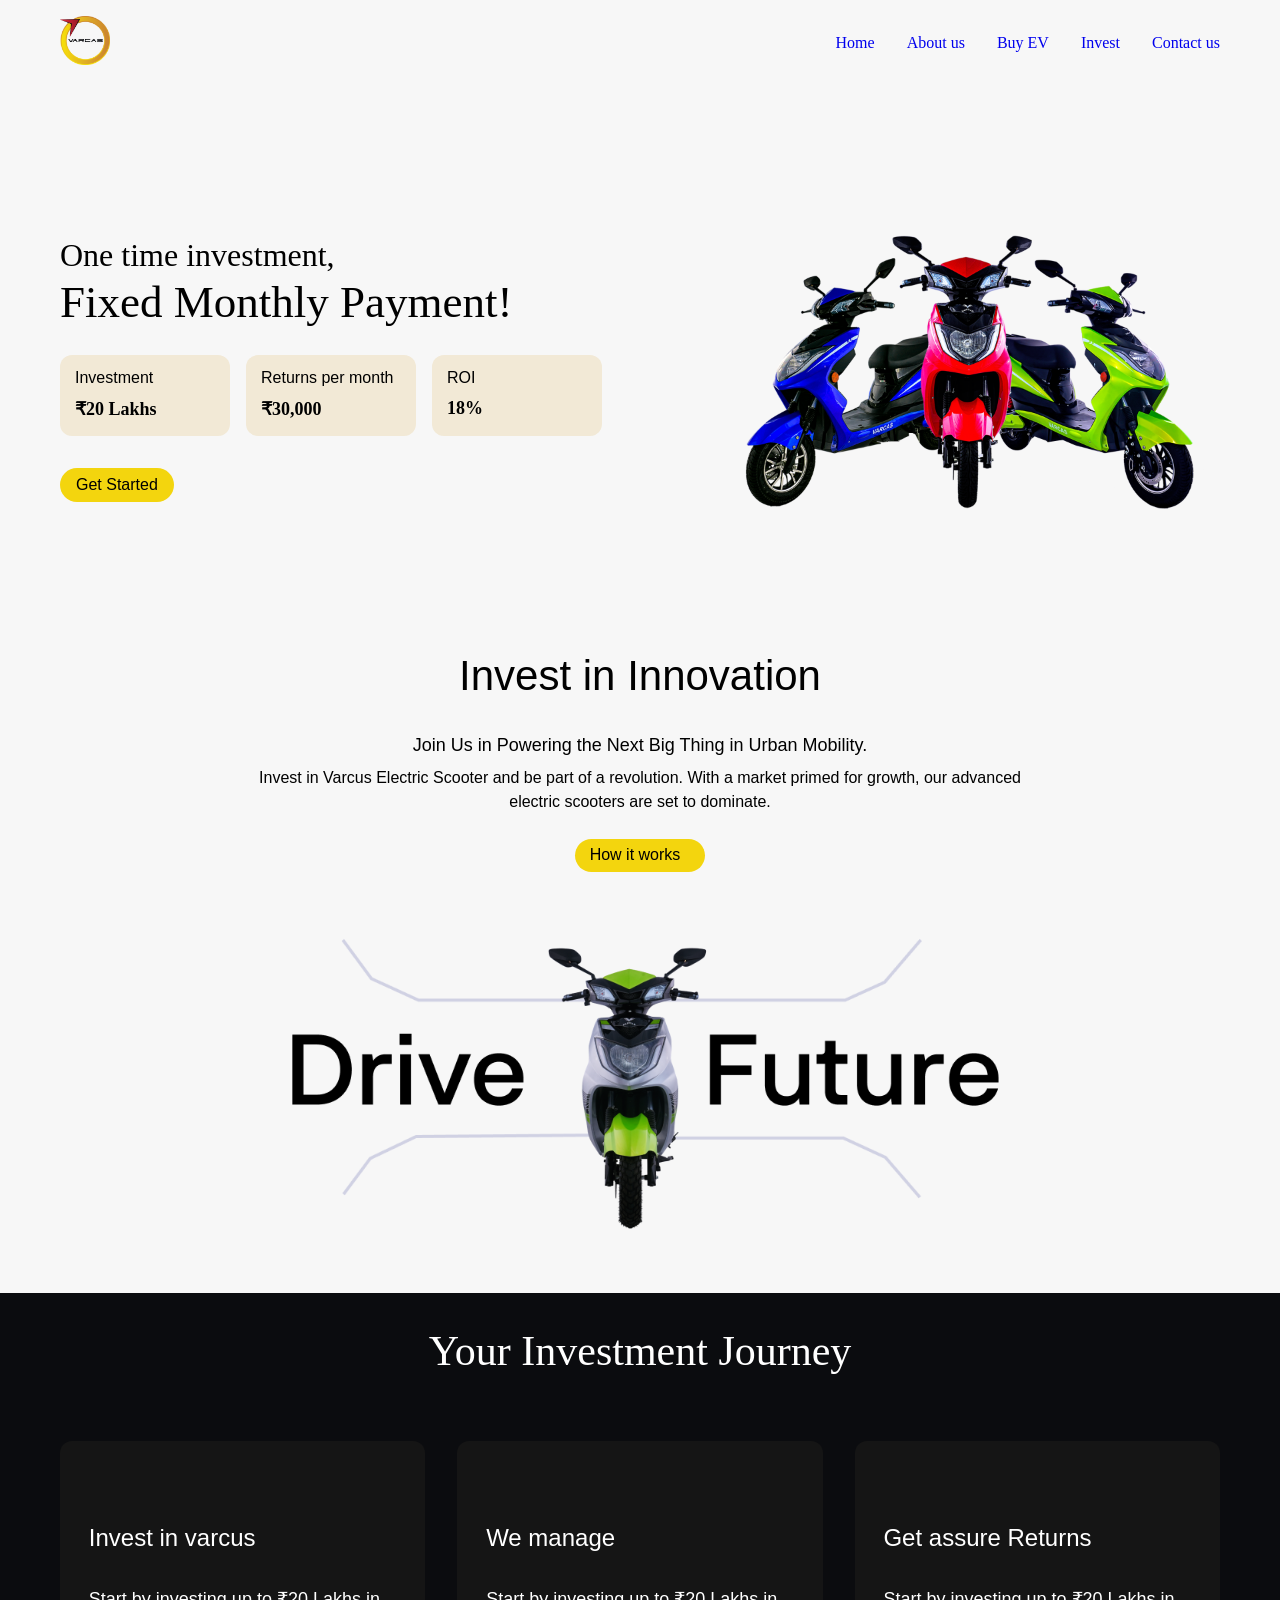
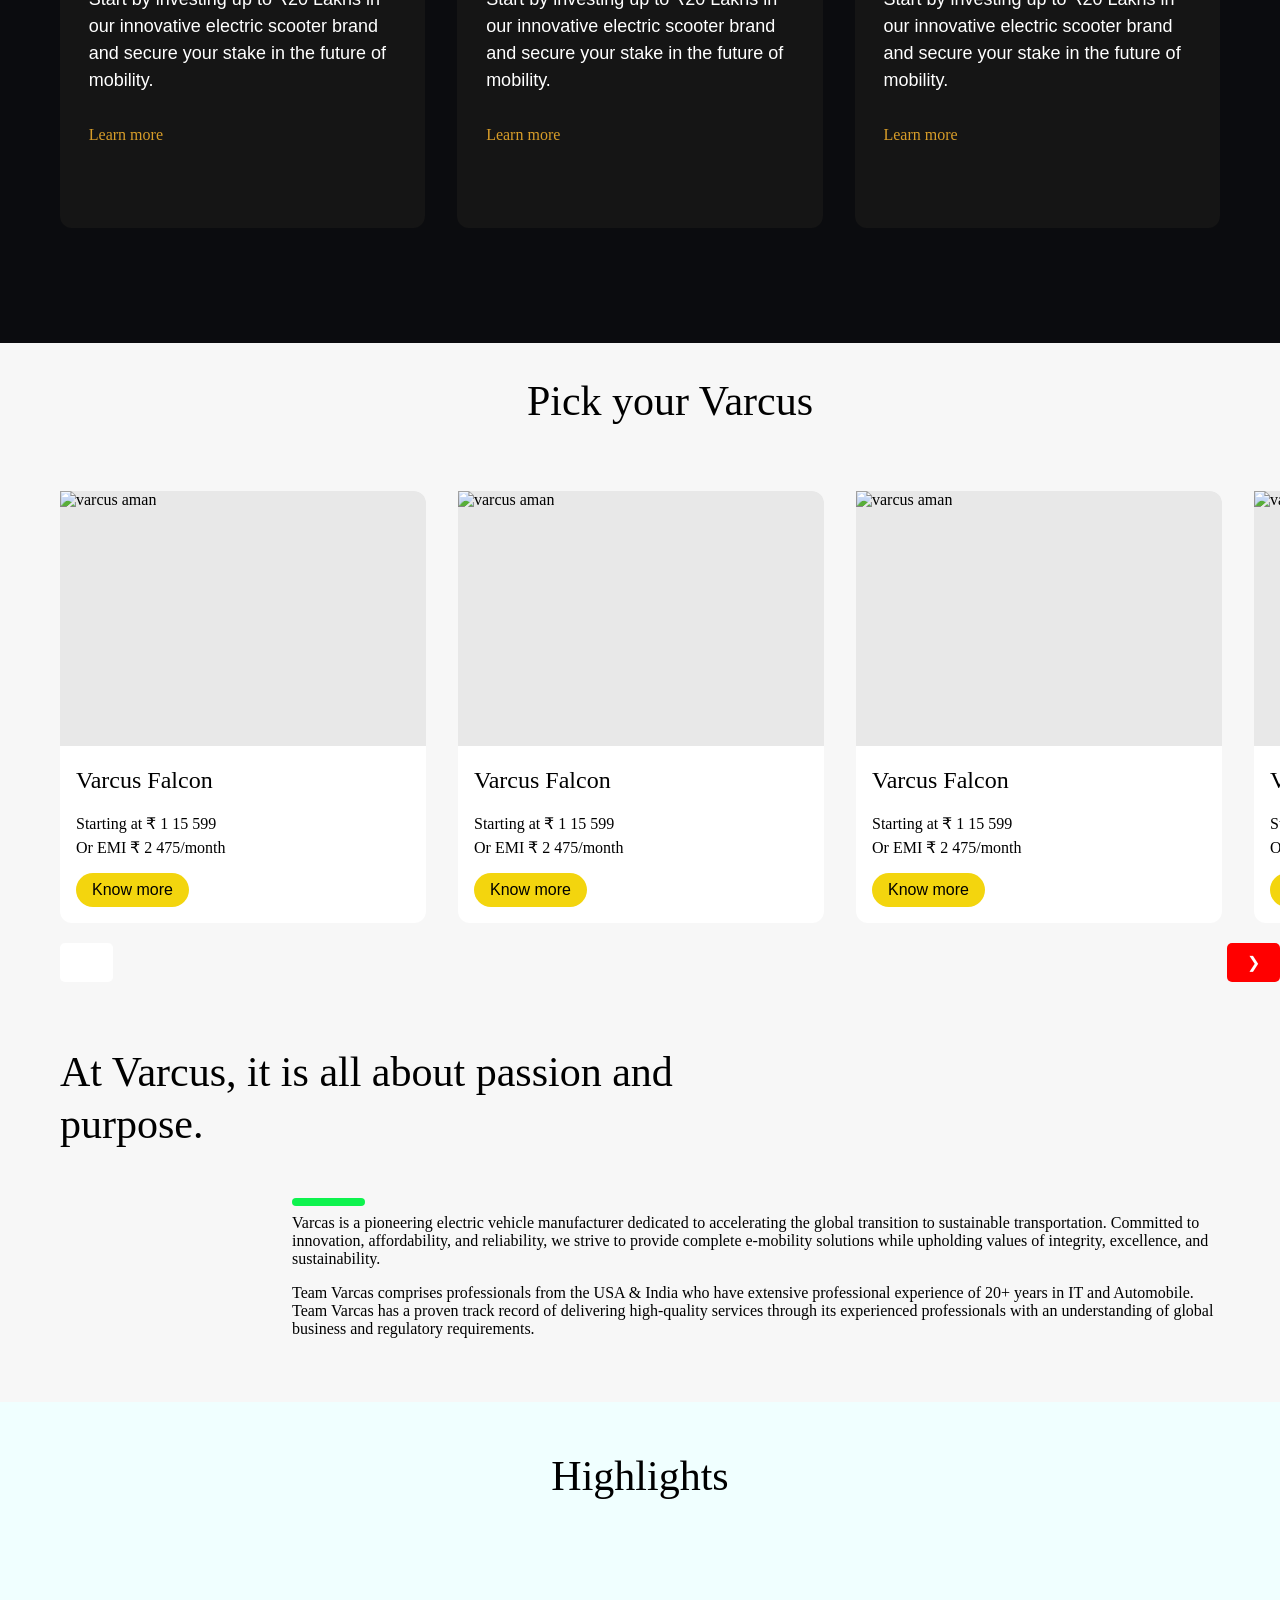
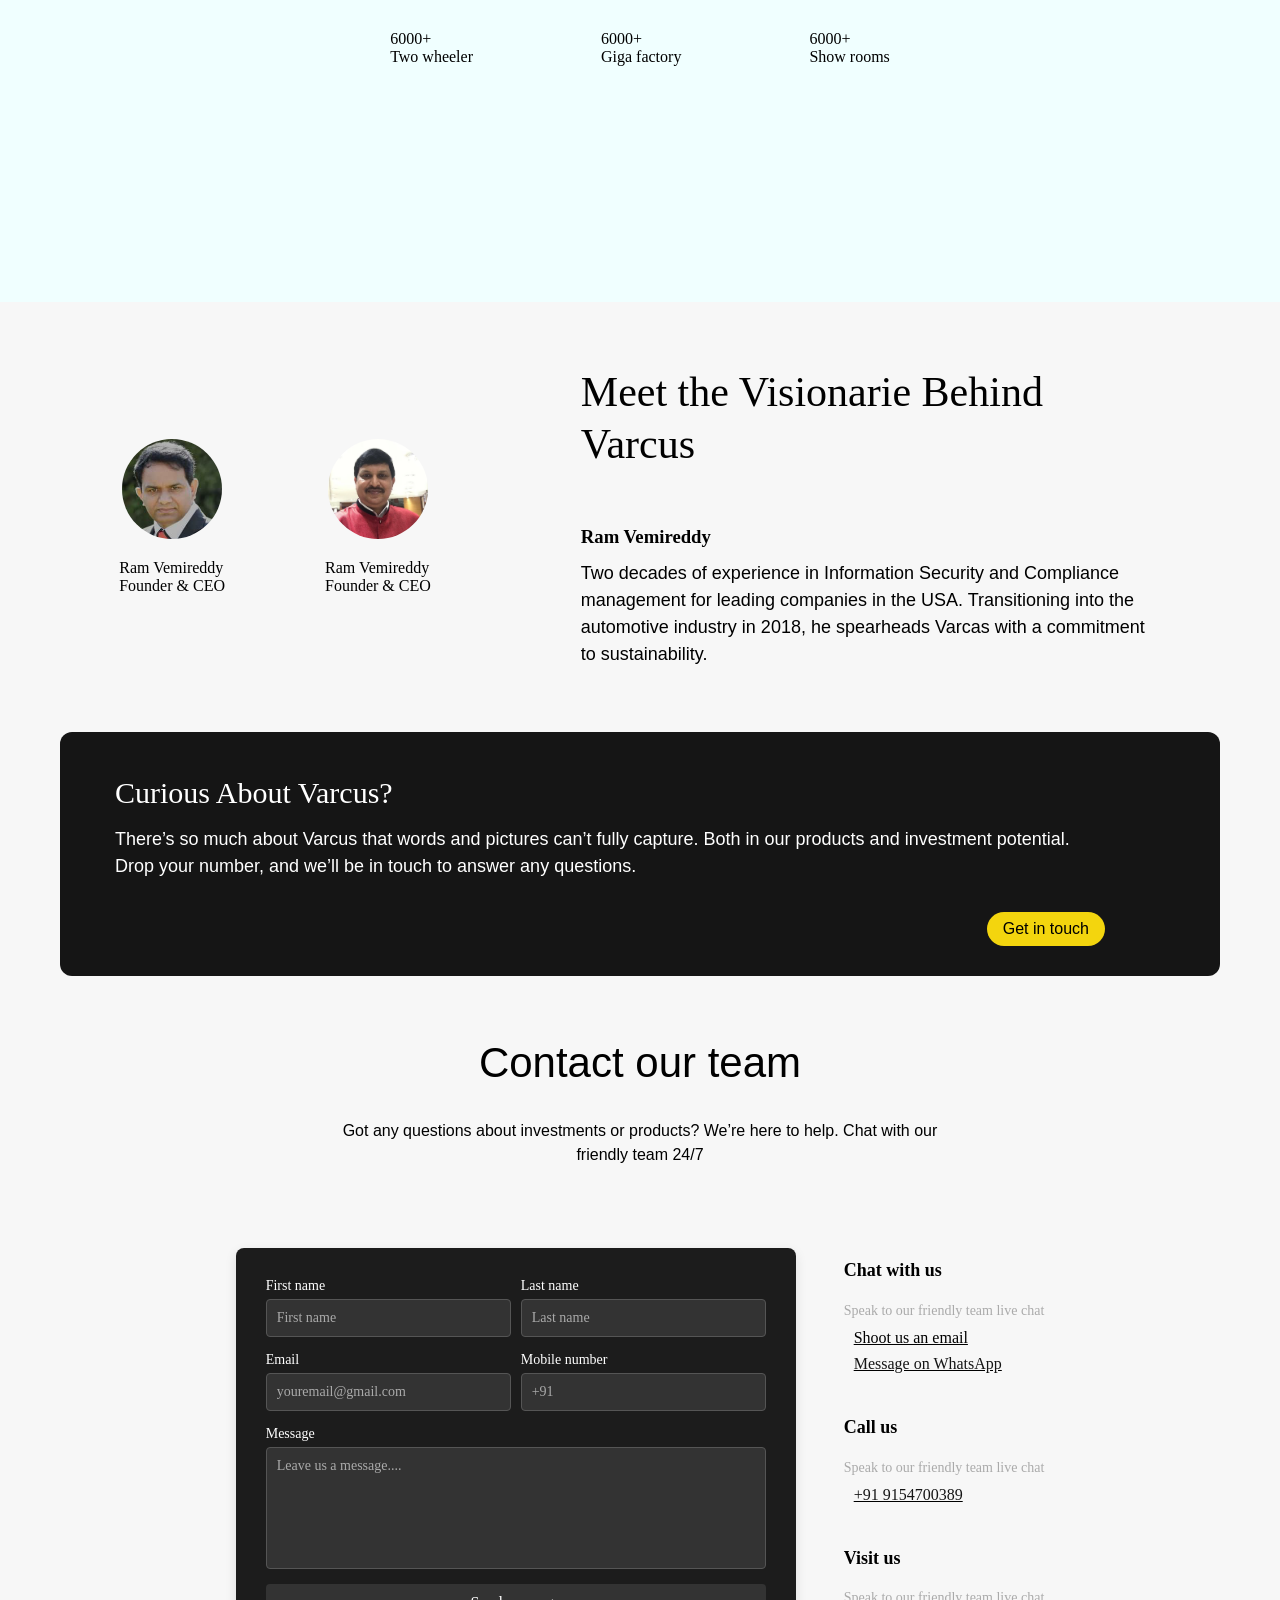
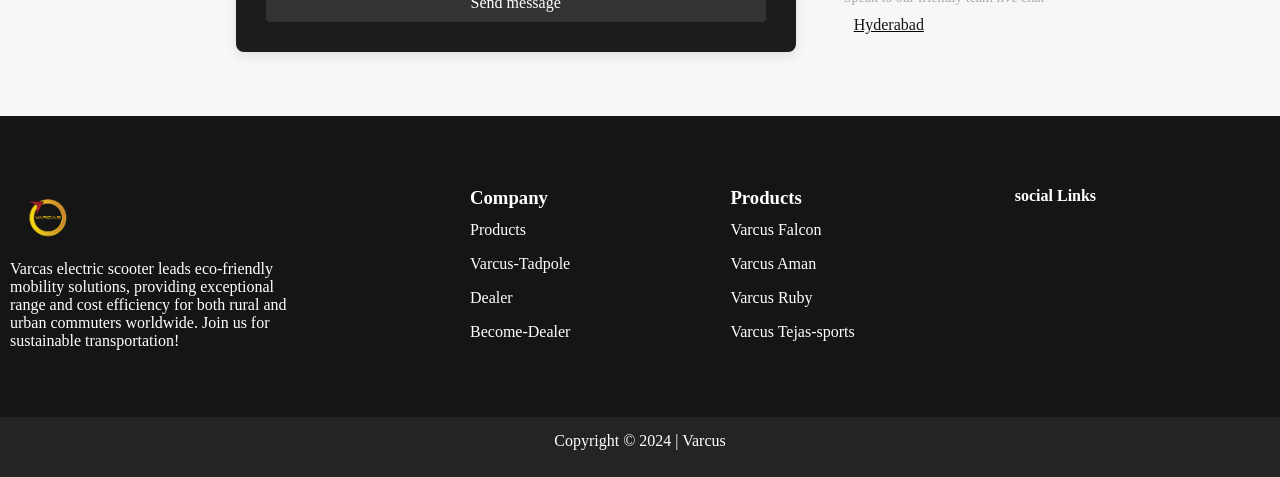
==== index.html @ 9514e93c "js changes" ====
<!DOCTYPE html>
<html lang="en">
<head>
    <meta charset="UTF-8">
    <meta name="viewport" content="width=device-width, initial-scale=1.0">
    <title>Varcus investment</title>
    <link rel="stylesheet" href="styles.css">
    <link rel="stylesheet" href="https://site-assets.fontawesome.com/releases/v6.6.0/css/all.css">
    <link rel="stylesheet" href="https://site-assets.fontawesome.com/releases/v6.6.0/css/sharp-regular.css">
</head>
<body>
    <header>
        <nav>
            <div class="hero">
                <img src="images/VARCAS.png"  width="50px" alt="varcus">
            </div>
            <div class="menu-items">
                <ul class="menu-list">
                    <li><a href="#">Home</a></li>
                    <li><a id="about-link" href="#">About us</a></li>
                    <li><a id="buy-ev-link" href="#">Buy EV</a></li>
                    <li><a id="invest-link" href="#">Invest</a></li>
                    <li><a id="contact-link" href="#">Contact us</a></li>
                </ul>
            </div>
        </nav>
    </header>    
    <div id="investing" class="section-1">
        <div class="main-container">
                <div class="p-1">One time investment,</div>
                <div><h1 class="header">Fixed Monthly Payment!</h1></div>
            <div class="invest-plans">
                <div class="cards">
                    <div class="content">
                        <div class="main-content">Investment
                        </div>
                        <div class="caption-content"><span class="p-2">₹20 Lakhs</span></div>
                    </div>
                    
                </div>
                <div class="cards">
                    <div class="content">
                        <div class="main-content">Returns per month</div>
                        <div class="caption-content"><span class="p-2">₹30,000</span></div>
                    </div>
                </div>
                <div class="cards">
                    <div class="content">
                        <div class="main-content">ROI</div>
                        <div class="caption-content"><span class="p-2">18%</span></div>
                    </div>
                </div>                
            </div>
            <button class="main-btns" type="btn">Get Started</button>
        </div>
        <div class="hero-banner">
            <img src="images/hero-banner.png" width="500px"  alt="varcus investment">
        </div>
    </div>
    <div class="section-2">
        <div class="text-wrapper">Invest in Innovation</div>
        <div class="div">
            <p class="p">Join Us in Powering the Next Big Thing in Urban Mobility.</p>
            <div class="div-2">
                <p class="text-wrapper-2">
                    Invest in Varcus Electric Scooter and be part of a revolution. With a market primed for growth, our advanced
                    electric scooters are set to dominate.
                </p>
                <div class="get-started-button">
                    <div class="get-started">How it works</div>
                    <i class="fa-regular fa-arrow-right"></i>
                </div>
            </div>
        </div>
       
    </div>
    <div class="varcus-brand">
        <img src="images/varcus-brand.png" width="800px" alt="s">
    </div>
    <div class="section-3">
        <div class="section-heading">
            <h2>Your Investment Journey</h2>
        </div>
        <div class="investment-steps">
            <div class="plans-cards">
                <div class="cards-content">
                    <div class="icon">
                        <i class="fa-light fa-moped"></i>
                    </div>
                    <div class="caption">
                        <span class="captions">Invest in varcus</span>
                    </div>
                    <div class="content">
                        <span class="contents">Start by investing up to ₹20 Lakhs in our innovative electric scooter brand and secure your stake in the future of mobility.</span>
                    </div>
                    <div class="learn-more">
                        <span class="Learn">Learn more</span> <i class="fa-light fa-chevron-right"></i>
                    </div>
                </div>
            </div>
            <div class="plans-cards">
                <div class="cards-content">
                    <div class="icon">
                        <i class="fa-light fa-hands-helping"></i>
                    </div>
                    <div class="caption">
                        <span class="captions">We manage</span>
                    </div>
                    <div class="content">
                        <span class="contents">Start by investing up to ₹20 Lakhs in our innovative electric scooter brand and secure your stake in the future of mobility.</span>
                    </div>
                    <div class="learn-more">
                        <span class="Learn">Learn more</span> <i class="fa-light fa-chevron-right"></i>
                    </div>
                </div>
            </div>
            <div class="plans-cards">
                <div class="cards-content">
                    <div class="icon">
                        <i class="fa-light fa-wallet"></i>
                    </div>
                    <div class="caption">
                        <span class="captions">Get assure Returns</span>
                    </div>
                    <div class="content">
                        <span class="contents">Start by investing up to ₹20 Lakhs in our innovative electric scooter brand and secure your stake in the future of mobility.</span>
                    </div>
                    <div class="learn-more">
                        <span class="Learn">Learn more</span> <i class="fa-light fa-chevron-right"></i>
                    </div>
                </div>
            </div>
        </div>
    </div>
    <div id="buy-ev" class="section-4">
        <div class="section-heading">
            <h2 style="color: #000000;">Pick your Varcus</h2>
        </div>
        <div class="carousel-container">
            <div class="varcus-products">
                <div class="product">
                    <div class="product-img">
                    <img src="images/aman-1.png" width="300px" alt="varcus aman">
                    </div>
                    <div style="display: grid;" class="product-info">
                        <span class="product-heading">Varcus Falcon
                        </span>
                        <span class="product-price">Starting at ₹ 1 15 599
                        </span>
                        <span class="product-emi">Or EMI ₹ 2 475/month</span>
                        <button class="main-btns" type="btn">Know more</button>
                    </div>
                </div>
                <div class="product">
                    <div class="product-img">
                        <img src="images/aman-1.png" width="400px" alt="varcus aman">
                    </div>
                    <div style="display: grid;" class="product-info">
                    <span class="product-heading">Varcus Falcon
                    </span>
                    <span class="product-price">Starting at ₹ 1 15 599
                    </span>
                    <span class="product-emi">Or EMI ₹ 2 475/month</span>
                    <button class="main-btns" type="btn">Know more</button>
                    </div>
                </div>
                <div class="product">
                    <div class="product-img">
                        <img src="images/aman-1.png" width="400px" alt="varcus aman">
                    </div>
                    <div style="display: grid;" class="product-info">
                    <span class="product-heading">Varcus Falcon
                    </span>
                    <span class="product-price">Starting at ₹ 1 15 599
                    </span>
                    <span class="product-emi">Or EMI ₹ 2 475/month</span>
                    <button class="main-btns" type="btn">Know more</button>
                    </div>
                </div>
                <div class="product">
                    <div class="product-img">
                        <img src="images/aman-1.png" width="400px" alt="varcus aman">
                    </div>
                    <div style="display: grid;" class="product-info">
                    <span class="product-heading">Varcus Falcon
                    </span>
                    <span class="product-price">Starting at ₹ 1 15 599
                    </span>
                    <span class="product-emi">Or EMI ₹ 2 475/month</span>
                    <button class="main-btns" type="btn">Know more</button>
                    </div>
                </div>
                <div class="product">
                    <div class="product-img">
                        <img src="images/aman-1.png" width="400px" alt="varcus aman">
                    </div>
                    <div style="display: grid;" class="product-info">
                    <span class="product-heading">Varcus Falcon
                    </span>
                    <span class="product-price">Starting at ₹ 1 15 599
                    </span>
                    <span class="product-emi">Or EMI ₹ 2 475/month</span>
                    <button class="main-btns" type="btn">Know more</button>
                    </div>
                </div>
                <div class="product">
                    <div class="product-img">
                        <img src="images/aman-1.png" width="400px" alt="varcus aman">
                    </div>
                    <div style="display: grid;" class="product-info">
                    <span class="product-heading">Varcus Falcon
                    </span>
                    <span class="product-price">Starting at ₹ 1 15 599
                    </span>
                    <span class="product-emi">Or EMI ₹ 2 475/month</span>
                    <button class="main-btns" type="btn">Know more</button>
                    </div>
                </div>
                <div class="product">
                    <div class="product-img">
                        <img src="images/aman-1.png" width="400px" alt="varcus aman">
                    </div>
                    <div style="display: grid;" class="product-info">
                    <span class="product-heading">Varcus Falcon
                    </span>
                    <span class="product-price">Starting at ₹ 1 15 599
                    </span>
                    <span class="product-emi">Or EMI ₹ 2 475/month</span>
                    <button class="main-btns" type="btn">Know more</button>
                    </div>
                </div>
                <div class="product">
                    <div class="product-img">
                        <img src="images/aman-1.png" width="400px" alt="varcus aman">
                    </div>
                    <div style="display: grid;" class="product-info">
                    <span class="product-heading">Varcus Falcon
                    </span>
                    <span class="product-price">Starting at ₹ 1 15 599
                    </span>
                    <span class="product-emi">Or EMI ₹ 2 475/month</span>
                    <button class="main-btns" type="btn">Know more</button>
                    </div>
                </div>
                <div class="product">
                    <div class="product-img">
                        <img src="images/aman-1.png" width="400px" alt="varcus aman">
                    </div>
                    <div style="display: grid;" class="product-info">
                    <span class="product-heading">Varcus Falcon
                    </span>
                    <span class="product-price">Starting at ₹ 1 15 599
                    </span>
                    <span class="product-emi">Or EMI ₹ 2 475/month</span>
                    <button class="main-btns" type="btn">Know more</button>
                    </div>
                </div>

            </div>
        </div>    
        <div class="carousel-navigation">
            <button id="prevBtn" onclick="prevSlide()">&#10094;</button>
            <button style="background-color: red;" id="nextBtn" onclick="nextSlide()">&#10095;</button>
        </div>
    </div>
    <div id="about" class="section-5">
        <div class="about-us">
            <h2>At Varcus, it is all about passion and purpose.</h2>
            <div class="brand-intro">
                <div class="Rectangle12" style="width: 73.19px; height: 8px; background: #0EF34E; border-radius: 20px"></div>
                <div class="main-para .contents">Varcas is a pioneering electric vehicle manufacturer dedicated to accelerating the global transition to sustainable transportation. Committed to innovation, affordability, and reliability, we strive to provide complete e-mobility solutions while upholding values of integrity, excellence, and sustainability.
                </div>
                <div class="second-para .contents">Team Varcas comprises professionals from the USA & India who have extensive professional experience of 20+ years in IT and Automobile. Team Varcas has a proven track record of delivering high-quality services through its experienced professionals with an understanding of global business and regulatory requirements.
                </div>
            </div>
        </div>
        
    </div>
    <div class="highlights-container">
        <div class="section-6">
            <h2>Highlights</h2>
        </div>
        <div class="container-highlights">
            <div class="no-vehicles">
                <div>6000+</div>
                <div><span>Two wheeler</span></div>
            </div>
            <div class="no-vehicles">
                <div>6000+</div>
                <div><span>Giga factory</span></div>
            </div>
            <div class="no-vehicles">
                <div>6000+</div>
                <div><span>Show rooms</span></div>
            </div>
        </div>
    </div>
    <div class="section-7">
        <div class="team">
            <div class="profile">
                <img src="images/founder.png" alt="founder">
                <div>Ram Vemireddy</div>
                <div>Founder & CEO</div>
            </div>
            <div class="profile">
                <img src="images/director.png" alt="varcus">
                <div>Ram Vemireddy</div>
                <div>Founder & CEO</div>
            </div>
        </div>
        <div class="team-heading">
            <h2 class="team-headings">Meet the Visionarie Behind Varcus</h2>
            <div class="ceo-name">
                <h3>Ram Vemireddy</h3>
                <p class="contents">Two decades of experience in Information Security and Compliance management for leading companies in the USA. Transitioning into the automotive industry in 2018, he spearheads Varcas with a commitment to sustainability.</p>
            </div>
        </div>
    </div>
    <div class="section-8">
        <div class="team-conatct">
            <div class="get-heading">
              Curious About Varcus?
            </div>
            <div class="subcontext">
                There’s so much about Varcus that words and pictures can’t fully capture. Both in our products and investment potential. Drop your number, and we’ll be in touch to answer any questions.
            </div>
            <div class="btns-contact">
                <a href="https://api.whatsapp.com/send?phone=919154700389" target="_blank"><button class="main-btns" type="btn">Get in touch</button></a>
            </div>
        </div>
    </div>
    <div id="contact-form" style="margin-top: 4rem;" class="section-9">
        <div class="text-wrapper">Contact our team</div>
        <div class="div">
            
            <div class="sub-text">
                <p style="width: 600px;" class="text-wrapper-2">
                    Got any questions about investments or products? We’re here to help. Chat with our friendly team 24/7
                </p>

            </div>
        </div>
        <div class="form-details">
            <div class="form-container">
                <form  id="enrollmentForm" method="post" autocomplete="off" name="google-sheet">
                    <div class="input-row">
                        <div class="input-group">
                            <label id="firstNameLabel" for="first-name">First name</label>
                            <input type="text" id="first-name" name="first-name" placeholder="First name">
                        </div>
                        <div class="input-group">
                            <label id="lastNameLabel" for="last-name">Last name</label>
                            <input type="text" id="last-name" name="last-name" placeholder="Last name">
                        </div>
                    </div>
                    <div class="input-row">
                        <div class="input-group">
                            <label id="emailLabel" for="email">Email</label>
                            <input type="email" id="email" name="email" placeholder="youremail@gmail.com">
                        </div>
                        <div class="input-group">
                            <label id="mobileLabel" for="phone">Mobile number</label>
                            <input type="tel" id="phone" name="phone" placeholder="+91">
                        </div>
                    </div>
                    <div class="input-group">
                        <label id="messageLabel" for="message">Message</label>
                        <textarea id="message" name="message" placeholder="Leave us a message...."></textarea>
                    </div>
                    <button type="submit">Send message</button>
                </form>
                
            </div>
            <div class="contact-details">
                <div class="chat">
                    <h3>Chat with us</h3>
                    <p class="info-contact">Speak to our friendly team live chat</p>
                    <div class="contact-links">
                        <div class="email-link">
                            <i class="fa-light fa-envelope"></i><span>Shoot us an email</span>
                        </div>
                        <div class="whatsapp-link">
                            <i class="fa-brands fa-whatsapp"></i><span><a href="https://api.whatsapp.com/send?phone=919154700389" target="_blank">Message on WhatsApp</a></span>
                    
                        </div>
                    </div>
                </div>
                <div class="chat">
                    <h3>Call us</h3>
                    <p class="info-contact">Speak to our friendly team live chat</p>
                    <div class="contact-links">
                        <div class="email-link">
                            <i class="fa-light fa-phone-volume"></i><span><a href="https://api.whatsapp.com/send?phone=919154700389" target="_blank">+91 9154700389</a></span>
                        </div>
                    </div>
                </div>
                <div class="chat">
                    <h3>Visit us</h3>
                    <p class="info-contact">Speak to our friendly team live chat</p>
                    <div class="contact-links">
                        <div class="email-link">
                            <i class="fa-light fa-location-dot"></i><span><a href="" target="_blank">Hyderabad</a></span>
                        </div>
                    </div>
                </div>
                
            </div>
     </div>
    </div>
    <footer>
        <div class="container footer-container">
            <div class="col-3">
               <div class="company-logo">
                <img src="images/brand-hero-bg.png" width="80px" alt="varcus">
               </div> 
               <div class="social-links"> 
                    <p>Varcas electric scooter leads eco-friendly mobility solutions, providing exceptional range and cost efficiency for both rural and urban commuters worldwide. Join us for sustainable transportation!</p>
                </div>

            </div>
            <div class="col-3">
                <div class="heading">
                    <h3>Company</h3>
                </div>
                
                <div class="company-list">
                    <ul>
                        <li><a href="https://varcasautomobiles.com/products.html" target="_blank" >Products</a></li>
                        <li><a href="https://tadpoleprojects.com/" target="_blank">Varcus-Tadpole</a></li>
                        <li><a href="https://varcasautomobiles.com/dealer.html" target="_blank">Dealer</a></li>
                        <li><a href="https://varcasautomobiles.com/becomedealer.html" target="_blank">Become-Dealer</a></li>
                    </ul>
                </div>
            </div>
            <div class="col-3">
                <div class="heading">
                    <h3>Products</h3>
                </div>
                
                <div class="company-list">
                    <ul>
                        <li><a href="https://varcasautomobiles.com/products.html" target="_blank" >Varcus Falcon</a></li>
                        <li><a href="https://tadpoleprojects.com/" target="_blank">Varcus Aman</a></li>
                        <li><a href="https://varcasautomobiles.com/dealer.html" target="_blank">Varcus Ruby</a></li>
                        <li><a href="https://varcasautomobiles.com/becomedealer.html" target="_blank">Varcus Tejas-sports</a></li>
                    </ul>
                </div>
            </div>
            <div class="col-3">
                <div class="social-links"> 
                    <div class="sociallinks-heading">
                        <h4>social Links</h4>
                    </div>
                        <div class="social">
                            <a href="#"><i class="fa-brands fa-facebook-f"></i></a>
                            <a href="#"><i class="fa-brands fa-instagram"></i></a>
                            <a href="#"><i class="fa-brands fa-twitter"></i></i></a>
                            <a href="#"><i class="fa-brands fa-linkedin-in"></i></i></a>
                        </div>
                </div>
            </div>
        </div>
        <div class="copyright">
            Copyright &#169; 2024 | Varcus
        </div>
    </footer>
    <script src="invest.js"></script>
</body>
</html>
---- styles.css ----
:root{
    --bg-color: #F7F7F7;
    --bgcolor-1:#0B0C0F;
    --secondary-bgc-2:#151515;
    --main-color:#FFFFFF;
    --secondary-color:#F3E9D7;
    --gold: rgba(216, 157, 41, 1);
    --h1-font-family: "Neurial Grotesk", Helvetica;
    --h1-font-weight: 700;
    --h1-font-size: 45px;
    --h1-letter-spacing: 0px;
    --h1-line-height: 43.20000076293945px;
    --h1-font-style: normal;
    --h2-font-family: "Neurial Grotesk", Helvetica;
    --h2-font-weight: 500;
    --h2-font-size: 42px;
    --h2-letter-spacing: 0px;
    --h2-line-height: 39px;
    --h2-font-style: normal;
    --h3-font-family: "Neurial Grotesk", Helvetica;
    --h3-font-weight: 500;
    --h3-font-size: 24px;
    --h3-letter-spacing: 0px;
    --h3-line-height: 33.599998474121094px;
    --h3-font-style: normal;
    --h4-font-family: "Neurial Grotesk", Helvetica;
    --h4-font-weight: 500;
    --h4-font-size: 20px;
    --h4-letter-spacing: 0px;
    --h4-line-height: 30px;
    --h4-font-style: normal;
    --h5-font-family: "Neurial Grotesk", Helvetica;
    --h5-font-weight: 400;
    --h5-font-size: 16px;
    --h5-letter-spacing: 0px;
    --h5-line-height: 25.600000381469727px;
    --h5-font-style: normal;
    --body-bold-font-family: "Neurial Grotesk", Helvetica;
    --body-bold-font-weight: 500;
    --body-bold-font-size: 16px;
    --body-bold-letter-spacing: 0px;
    --body-bold-line-height: 24px;
    --body-bold-font-style: normal;
    --small-bold-font-family: "Neurial Grotesk", Helvetica;
    --small-bold-font-weight: 700;
    --small-bold-font-size: 12px;
    --small-bold-letter-spacing: 0px;
    --small-bold-line-height: 20px;
    --small-bold-font-style: normal;
    --tiny-bold-font-family: "Neurial Grotesk", Helvetica;
    --tiny-bold-font-weight: 700;
    --tiny-bold-font-size: 10px;
    --tiny-bold-letter-spacing: 0px;
    --tiny-bold-line-height: 16px;
    --tiny-bold-font-style: normal;
    --XS-font-family: "Neurial Grotesk", Helvetica;
    --XS-font-weight: 400;
    --XS-font-size: 12px;
    --XS-letter-spacing: 0px;
    --XS-line-height: 125%;
    --XS-font-style: normal;
    --SM-font-family: "Neurial Grotesk", Helvetica;
    --SM-font-weight: 400;
    --SM-font-size: 14px;
    --SM-letter-spacing: 0px;
    --SM-line-height: 125%;
    --SM-font-style: normal;
    --BASE-font-family: "Neurial Grotesk", Helvetica;
    --BASE-font-weight: 400;
    --BASE-font-size: 16px;
    --BASE-letter-spacing: 0px;
    --BASE-line-height: 150%;
    --BASE-font-style: normal;
    --LG-font-family: "Neurial Grotesk", Helvetica;
    --LG-font-weight: 400;
    --LG-font-size: 18px;
    --LG-letter-spacing: 0px;
    --LG-line-height: 150%;
    --LG-font-style: normal;
    --XL-font-family: "Neurial Grotesk", Helvetica;
    --XL-font-weight: 400;
    --XL-font-size: 20px;
    --XL-letter-spacing: 0px;
    --XL-line-height: 150%;
    --XL-font-style: normal;
    --2xl-font-family: "Neurial Grotesk", Helvetica;
    --2xl-font-weight: 400;
    --2xl-font-size: 24px;
    --2xl-letter-spacing: 0px;
    --2xl-line-height: 150%;
    --2xl-font-style: normal;
    --btn-display: inline-flex;
    --btn-align-items: center;
    --btn-justify-content: center;
    --btn-gap: 8px;
    --btn-padding: 8px 16px;
    --btn-position: relative;
    --btn-background-color: #f3d50e;
    --btn-border-radius: 24px;
    --btn-width: fit-content;
    --btn-margin-top: -1px;
    --btn-font-family: "Neurial Grotesk-Regular", Helvetica, sans-serif;
    --btn-font-weight: 400;
    --btn-color: #000000;
    --btn-font-size: 16px;
    --btn-letter-spacing: 0;
    --btn-line-height: normal;
    --btn-white-space: nowrap;
    --btn-border: none;
}
html {
    scroll-behavior: smooth;
}

*{
    font-family: "neurial grotesk";
    list-style: none;
    text-decoration: none;
    margin: 0;
    padding: 0;

}

body{
    font-family: "neurial grotesk";
    background-color: var(--bg-color);
}
h1{
    line-height: 43.2pt;
    font-size: 45px;
    font-weight: 500;
}
h2{
    line-height: 39pt ;
    font-size: 42px;
}
h3{
    line-height: 33.6pt;
}
h4{
    line-height: 30pt ;
}
h5{
    line-height: 25.6pt;
}
h6{
    line-height: 23.8pt;
}
.p-1{
    font-size: 32px;
}
.p-2{
    font-size: 18px;
    font-weight: 700;
}
.main-content{
    font-size: 16px;
    font-weight: 300px;
}

header{
    margin-top: 1rem;
}
nav{
    display: flex;
    align-items: center;
    justify-content: space-between;
    margin-left: 60px;
    margin-right: 60px;
}
.menu-list{
    display: flex;
    align-items: center;
    justify-content: center;
    gap: 2rem;
}
.section-1{
    display: flex;
    align-items: center;
    justify-content: space-between;
    margin-left: 60px;
    margin-right: 60px;
    margin-top: 3rem;
    margin-bottom: 2rem;
}
.invest-plans{
    margin-top: 24px;
    display: flex;
    align-items: center;
    justify-content: center;
    gap: 1rem;
}
.cards{
    position: relative;
    width: 170px;
    height: 81px;
    background-color: #f2e9d6;
    border-radius: 12px;
    overflow: hidden;
}
.main-content{
    position: absolute;
    width: 92px;
    top: 14px;
    left: 15px;
    font-family: "Neurial Grotesk-Regular", Helvetica;
    font-weight: 400;
    color: #000000;
    font-size: 16px;
    letter-spacing: 0;
    line-height: normal;
    white-space: nowrap;
   
}
.caption-content{
    position: absolute;
    width: 99px;
    top: 43px;
    left: 15px;
    font-family: "Neurial Grotesk-Bold", Helvetica;
    font-weight: 700;
    color: #000000;
    font-size: 18px;
    letter-spacing: 0;
    line-height: normal;
   
}
.main-btns {
    display: var(--btn-display);
    align-items: var(--btn-align-items);
    justify-content: var(--btn-justify-content);
    gap: var(--btn-gap);
    padding: var(--btn-padding);
    position: var(--btn-position);
    background-color: var(--btn-background-color);
    border-radius: var(--btn-border-radius);
    width: var(--btn-width);
    margin-top: var(--btn-margin-top);
    font-family: var(--btn-font-family);
    font-weight: var(--btn-font-weight);
    color: var(--btn-color);
    font-size: var(--btn-font-size);
    letter-spacing: var(--btn-letter-spacing);
    line-height: var(--btn-line-height);
    white-space: var(--btn-white-space);
    border: var(--btn-border);
    margin-top: 32px;
}
.section-2 {
    display: flex;
    flex-direction: column;
    width: 783.45px;
    align-items: center;
    gap: 33px;
    position: relative;
    margin: 0 auto; 
    top: 50%;       
   
}
    .section-2 .text-wrapper {
    position: relative;
    align-self: stretch;
    margin-top: -1px;
    font-family: "Neurial Grotesk-Medium", Helvetica;
    font-weight: 500;
    color: #000000;
    font-size: 42px;
    text-align: center;
    letter-spacing: 0;
    line-height: normal;
    }
    .section-2 .div {
    gap: 8px;
    display: flex;
    flex-direction: column;
    align-items: center;
    position: relative;
    align-self: stretch;
    width: 100%;
    flex: 0 0 auto;
    }
    .section-2 .p {
    position: relative;
    align-self: stretch;
    margin-top: -1px;
    font-family: var(--LG-font-family);
    font-weight: var(--LG-font-weight);
    color: #000000;
    font-size: var(--LG-font-size);
    text-align: center;
    letter-spacing: var(--LG-letter-spacing);
    line-height: var(--LG-line-height);
    font-style: var(--LG-font-style);
    }
    .section-2 .div-2 {
    gap: 25px;
    display: flex;
    flex-direction: column;
    align-items: center;
    position: relative;
    align-self: stretch;
    width: 100%;
    flex: 0 0 auto;
    }
    .section-2 .text-wrapper-2 {
    position: relative;
    align-self: stretch;
    margin-top: -1px;
    font-family: var(--body-bold-font-family);
    font-weight: var(--body-bold-font-weight);
    color: #000000;
    font-size: var(--body-bold-font-size);
    text-align: center;
    letter-spacing: var(--body-bold-letter-spacing);
    line-height: var(--body-bold-line-height);
    font-style: var(--body-bold-font-style);
    }
    .section-2 .get-started-button {
    display: inline-flex;
    align-items: center;
    justify-content: center;
    gap: 10px;
    padding: 8px 15px;
    position: relative;
    flex: 0 0 auto;
    background-color: #f3d50e;
    border-radius: 20px;
    }
    .section-2 .get-started {
    position: relative;
    width: fit-content;
    margin-top: -1px;
    font-family: "Neurial Grotesk-Regular", Helvetica;
    font-weight: 400;
    color: #000000;
    font-size: 16px;
    letter-spacing: 0;
    line-height: normal;
    white-space: nowrap;
    }
    .section-2 .group {
    position: relative;
    width: 21px;
    height: 18.67px;
    }
.varcus-brand{
    text-align: center;
    margin-left: 4%;
    margin-top: 3rem;
}
.section-3{
    background-color: var(--bgcolor-1);
    width: 100%;
    height: 650px;
    margin-top: 3rem;

}
.section-heading{
   padding-top: 2rem;
   padding-bottom: 4rem;
}
.section-heading h2{
    font-size: var(--h2-font-size);
    font-style: var(--h2-font-style);
    font-weight: var(--h2-font-weight);
    color: var(--main-color);
    text-align: center;
}
.investment-steps{
    display: flex;
    align-items: center;
    justify-content: center;
    gap: 2rem;
    padding:0 60px 0 60px;
}
.plans-cards{
    background-color: var(--secondary-bgc-2);
    padding: 48.2px 28.8px 38.8px;
    color: var(--main-color);
    border-radius: 12px;
    width: 389px;
    height: 300px;
    box-shadow: #151515;
}
.plans-cards .icon{
    padding-bottom: 32px;
}
.icon i{
    font-size: 32px;
    color: var(--gold);
}
.caption{
    padding-bottom: 32px;
}
.cards-content .captions{
    font-size: var(--h3-font-size);
    font-family: var(--h3-font-family);
    font-weight: var(--h3-font-weight);
    letter-spacing: var(--h3-letter-spacing);
    line-height: var(--h3-line-height);
   
}
.content{
    padding-bottom: 32px;
}
.cards-content .contents{
    font-size: var(--LG-font-size);
    font-family:var(--LG-font-family);
    font-weight:var(--LG-font-weight);
    letter-spacing: var(--LG-letter-spacing);
    line-height: var(--LG-line-height);
}
.learn-more{
    color: var(--gold); 
    transition: 2s ease-in;
}
.Learn{
    color: var(--gold);
    padding-right: 2px;
   
}
.Learn:hover {
    padding-right: 5px;
}
.section-4 {
    margin-left: 60px;
    /* margin-right: 60px; */
}

.carousel-container {
    position: relative;
    overflow: hidden;
}

.varcus-products {
    display: flex;
    transition: transform 0.5s ease-in-out;
    gap: 2rem;
}

.varcus-products .product {
    background-color: var(--main-color);
    border-radius: 12px;
    flex: 1 0 30%; /* Show 3 products at a time */
    max-width: 30%;
    box-sizing: border-box;
}

.product .product-img {
    background-color: #E8E8E8;
    border-top-left-radius: 12px;
    border-top-right-radius: 12px;
    height: 255px;
}

/* Navigation button styles */
.carousel-navigation {
    display: flex;
    justify-content: space-between;
    margin-top: 20px;
}

.carousel-navigation button {
    background-color: var(--main-color);
    border: none;
    padding: 10px 20px;
    color: white;
    cursor: pointer;
    border-radius: 5px;
}

.carousel-navigation button:hover {
    background-color: #444;
}
.product-info{
    margin:16px 0 16.5px 16px
}
.product-heading{
    font-size: var(--2xl-font-size);
    font-weight: var(--2xl-font-weight);
    line-height: var(--2xl-line-height);
    letter-spacing: var(--2xl-letter-spacing);
}
.product-price{
    margin-top: 1rem;
    padding-bottom: 5px;
    font-size: var(--BASE-font-size);
}
.product-info .main-btns{
    margin-top: 16px;
}
.section-5{
    margin-left: 60px;
    margin-right: 60px;
    margin-top: 4rem;
}
.section-5 .about-us h2{
    font-size: var(--h2-font-size);
    font-style: var(--h2-font-style);
    font-weight: var(--h2-font-weight);
    width: 627.45px;
}
.brand-intro{
    margin-top: 3rem;
    margin-left: 20%;
}
.brand-intro .main-para{
    margin-top: 8px;
    margin-bottom: 1rem;
}
.highlights-container{
    margin-top: 4rem;
    background-color: azure;
    width: 100%;
    height: 500px;
}
.container-highlights{
    display: flex;
    align-items: center;
    justify-content: center;
    gap:8rem;
    padding-top: 8rem;
}
.no-vehicles{
    background-color: var(--secondary-colors);
}
.section-6{
    text-align: center;
    padding-top: 3rem;
}
.section-6 h2{
    font-size: var(--h2-font-size);
    font-style: var(--h2-font-style);
    font-weight: var(--h2-font-weight);
 
}
.section-7{
    margin-top: 4rem;
    display: flex;
    align-items:center;
    justify-content: center;
    gap: 150px;
    margin-left: 60px;
    margin-right: 60px;
}
.section-7 .team{
    display: flex;
    align-items:center;
    justify-content: center;
    gap: 100px;
}
.team-heading {
    width: 50%;
}
.team-headings{
    font-size: var(--h2-font-size);
    font-style: var(--h2-font-style);
    font-weight: var(--h2-font-weight);
    
  
}
.ceo-name {
    margin-top: 45px;
}
.ceo-name
.contents{
    font-size: var(--LG-font-size);
    font-family:var(--LG-font-family);
    font-weight:var(--LG-font-weight);
    letter-spacing: var(--LG-letter-spacing);
    line-height: var(--LG-line-height);
}
.profile img {
    width: 100px;
    height: 100px;
    border-radius: 50%;
    margin: 0 auto 20px;
    display: block;
    object-fit: cover;
}
.section-8{
    margin-left: 60px;
    margin-right: 60px;
    background-color: var(--secondary-bgc-2);
    border-radius: 12px;
    margin-top: 4rem;
    height: auto;
}
.team-conatct{
  padding: 44.5px 115px 29.5px 54.9px;
}
.get-heading{
  font-size: 30px;
 color: var(--main-color);
  font-style: var(--h2-font-style);
  font-weight: var(--h2-font-weight);
}
.subcontext{
    font-size: var(--LG-font-size);
    font-family:var(--LG-font-family);
    font-weight:var(--LG-font-weight);
    letter-spacing: var(--LG-letter-spacing);
    line-height: var(--LG-line-height);
    color: var(--main-color);
    margin-top: 1rem;
}
.btns-contact {
    display: flex;
    justify-content: flex-end;
}
.section-9 {
    display: flex;
    flex-direction: column;
   
    align-items: center;
    gap: 33px;
    position: relative;
    margin: 0 auto; 
    top: 50%;       
   
}
    .section-9 .text-wrapper {
    position: relative;
    align-self: stretch;
    margin-top: -1px;
    font-family: "Neurial Grotesk-Medium", Helvetica;
    font-weight: 500;
    color: #000000;
    font-size: 42px;
    text-align: center;
    letter-spacing: 0;
    line-height: normal;
    }
    .section-9 .div {
    gap: 8px;
    display: flex;
    flex-direction: column;
    align-items: center;
    position: relative;
    align-self: stretch;
    width: 100%;
    flex: 0 0 auto;
    }
    .section-9 .p {
    position: relative;
    align-self: stretch;
    margin-top: -1px;
    font-family: var(--LG-font-family);
    font-weight: var(--LG-font-weight);
    color: #000000;
    font-size: var(--LG-font-size);
    text-align: center;
    letter-spacing: var(--LG-letter-spacing);
    line-height: var(--LG-line-height);
    font-style: var(--LG-font-style);
    }
    .section-9 .div-2 {
    gap: 25px;
    display: flex;
    flex-direction: column;
    align-items: center;
    position: relative;
    align-self: stretch;
    width: 100%;
    flex: 0 0 auto;
    }
    .section-9 .text-wrapper-2 {
    position: relative;
    align-self: stretch;
    margin-top: -1px;
    font-family: var(--body-bold-font-family);
    font-weight: var(--body-bold-font-weight);
    color: #000000;
    font-size: var(--body-bold-font-size);
    text-align: center;
    letter-spacing: var(--body-bold-letter-spacing);
    line-height: var(--body-bold-line-height);
    font-style: var(--body-bold-font-style);
    }
























































    footer{
        margin-top: 4rem;
        background-color: var(--secondary-bgc-2);
        color: white;
        position: relative;
        width: 100%;
        margin-top: 4rem;
    }
    /* footer img{
        width: 250px;
        margin-top: 43px;
    } */
    footer span{
        margin-top: 25px;
    }
    footer h6{
        color: #ffffff;
        font-size: 20px;
        font-weight: 700;
        font-style: normal;
        letter-spacing: normal;
        line-height: normal;
        text-align: left;
        margin-bottom: 15px;
        margin-top: 50px;
    }
    footer .col-3{
        display: flex;
        align-items: flex-start;
        flex-direction: column;

    }
    footer a{
        text-decoration: none;
        transition: 0.5s;
        color: white;
    }
    footer a:hover{
        color: #f5871f;
    }
    footer .fa-whatsapp{
        margin-right: 5px;
    }
    .copyright{
        color: #ffffff;
        font-size: 16px;
        font-weight: 500;
        font-style: normal;
        letter-spacing: normal;
        line-height: normal;
        text-align: center;
        height: 45px;
        background-color: #242424;
        padding-top: 15px;
    }
    .footer-container{
        display: flex;
        padding: 60px 10px 60px 10px;
        gap: 10rem;
    }
    .social {
        display: flex;
        align-items: center;
        margin-top: 13px;
        padding-left: 5px;
    }
    .social i {
        color: #fff;
        font-size: 17px;
        margin-right: 15px;
    }
    .social-links{
        display: flex;
        align-items: flex-start;
        flex-direction: column;
    }
    .social-links p{
        width: 300px;
    }
    .company-list li{
        margin-bottom: 1rem;
    }
    @media only screen and (max-width: 600px) {
        footer .col-3{
         padding-left:0;
     }
     .footer-container{
          flex-direction: column;
      }
      .footer-container .col-3{
          width: 100% !important;
      }
      .copyright {
            font-size: 11px;
        }
    }
        



.form-details {
    display: flex;
    align-items: flex-start;
    justify-content: center;
    gap: 3rem;
    margin-top: 3rem;
    width: 100%;
}

.form-container {
    width: 100%;
    max-width: 500px;
    background-color: #1c1c1c; /* Dark background color */
    padding: 30px;
    border-radius: 8px;
    box-shadow: 0 4px 12px rgba(0, 0, 0, 0.1);
}

form {
    display: flex;
    flex-direction: column;
}

.input-row {
    display: flex;
    justify-content: space-between;
    gap: 10px;
}

.input-group {
    flex: 1;
    display: flex;
    flex-direction: column;
    margin-bottom: 15px;
}

label {
    color: #fff;
    margin-bottom: 5px;
    font-size: 14px;
}

input,
textarea {
    padding: 10px;
    font-size: 14px;
    border: 1px solid #555;
    border-radius: 4px;
    background-color: #333;
    color: #fff;
}

input::placeholder,
textarea::placeholder {
    color: #aaa;
}

textarea {
    resize: none;
    height: 100px;
}

button {
    padding: 10px;
    background-color: #333;
    color: #fff;
    border: none;
    border-radius: 4px;
    cursor: pointer;
    font-size: 16px;
}

button:hover {
    background-color: var(--gold);
}

/* Contact Details Styling */
.contact-details {
    display: flex;
    flex-direction: column;
    gap: 2rem;
   
    
}

.chat h3 {
    margin: 0;
    font-size: 18px;
    margin-bottom: 10px;
}

.info-contact {
    font-size: 14px;
    color: #aaa;
    margin-bottom: 10px;
}

.contact-links {
    display: flex;
    flex-direction: column;
    gap: 8px;
}

.contact-links div {
    display: flex;
    align-items: center;
    gap: 10px;
}

.contact-links a {
    color: var(--secondary-bgc-2);
    text-decoration: none;
}

.contact-links a:hover {
    color: var(--gold);
}

/* Icon styling */
.contact-links i {
    font-size: 18px;
    color: var(--gold);
}

/* Responsive adjustments */
@media (max-width: 768px) {
    .form-details {
        flex-direction: column;
        align-items: stretch;
    }

    .contact-details {
        width: 100%;
    }

    .form-container {
        max-width: 100%;
    }
}
.contact-links span{
    text-decoration: underline;
}
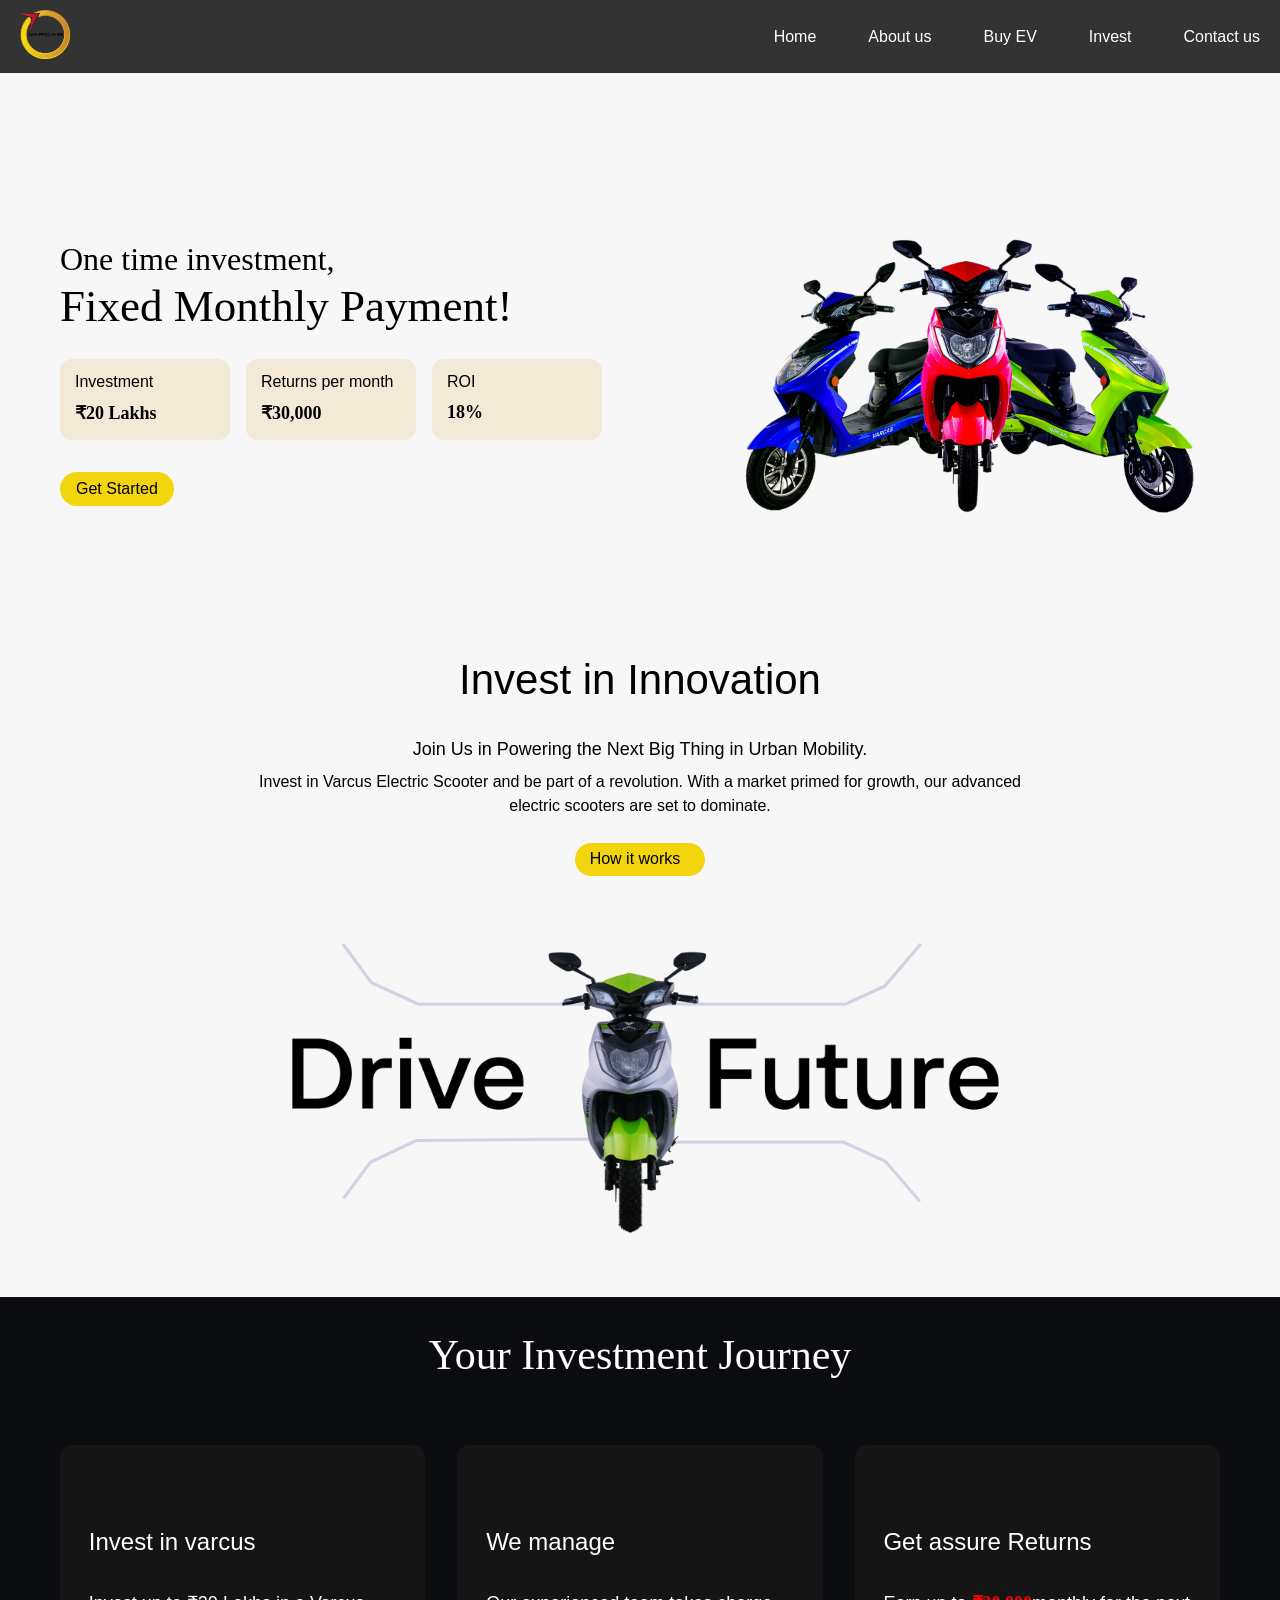
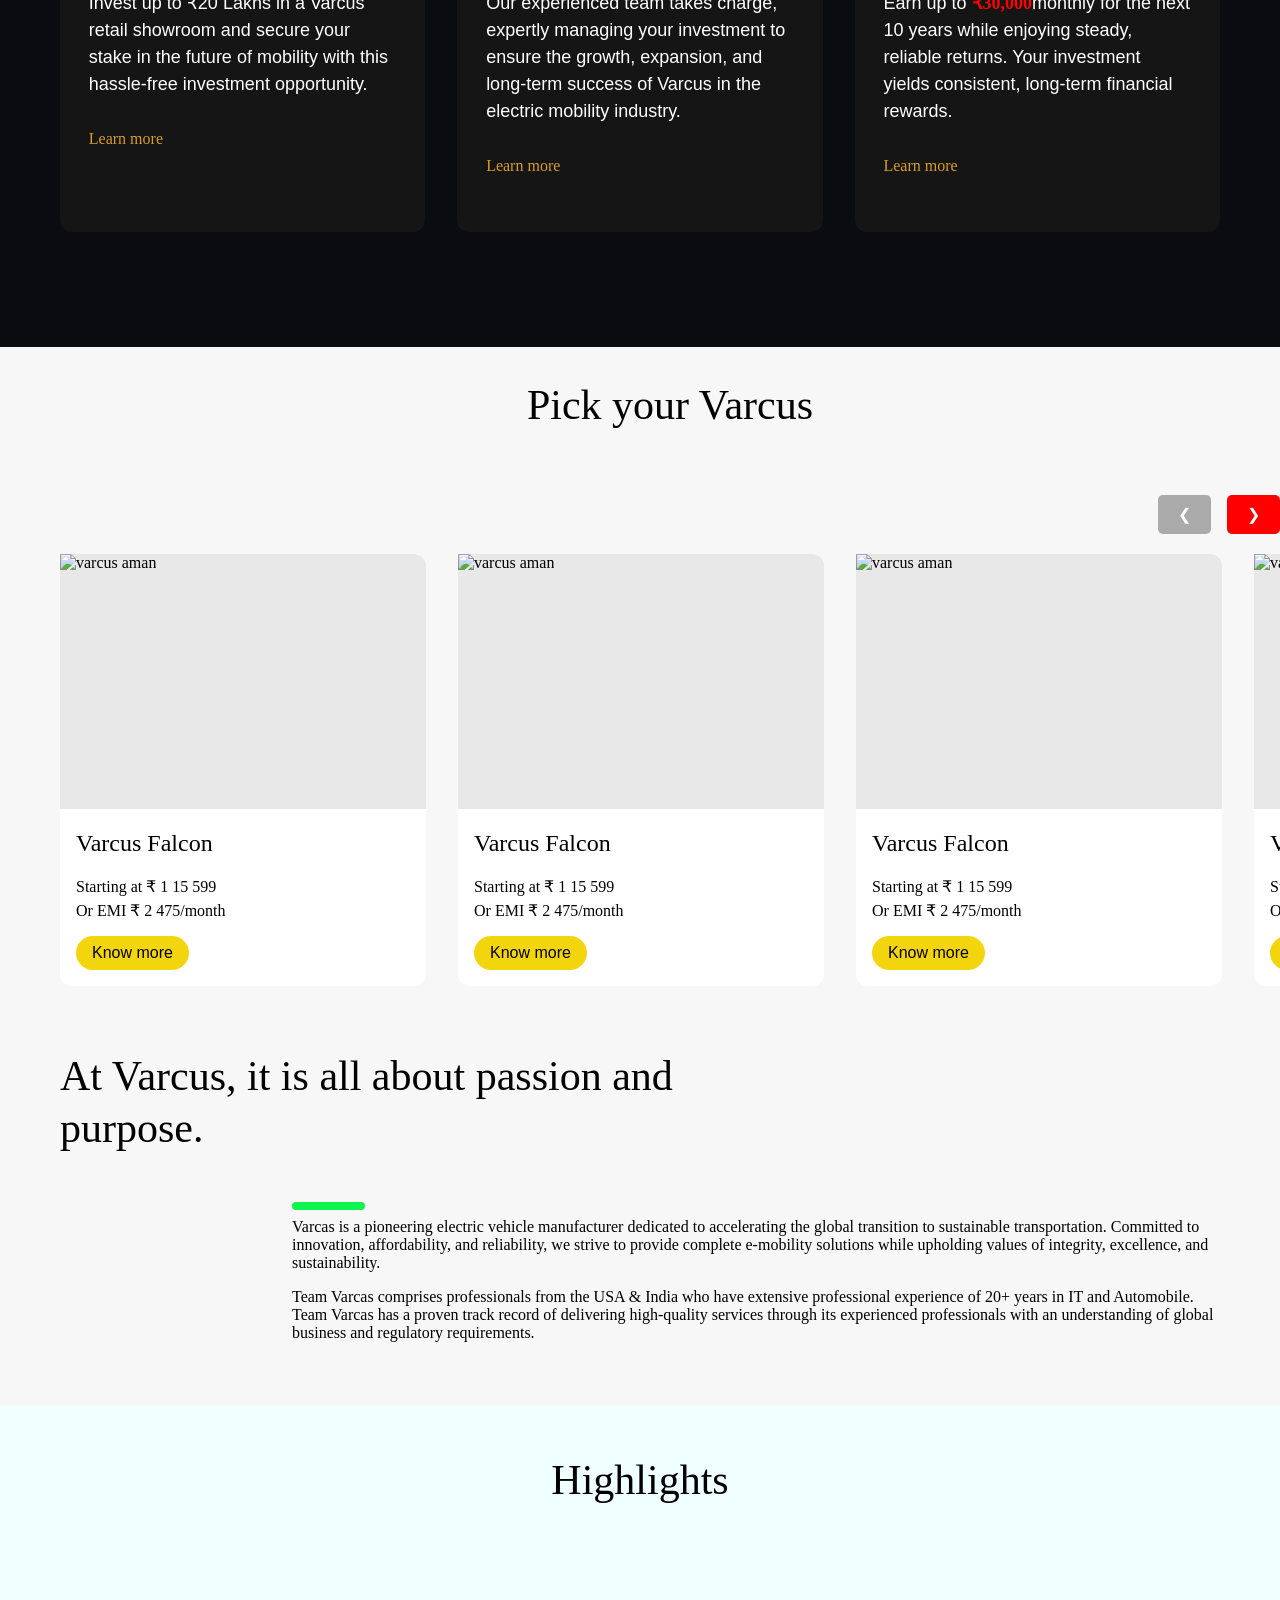
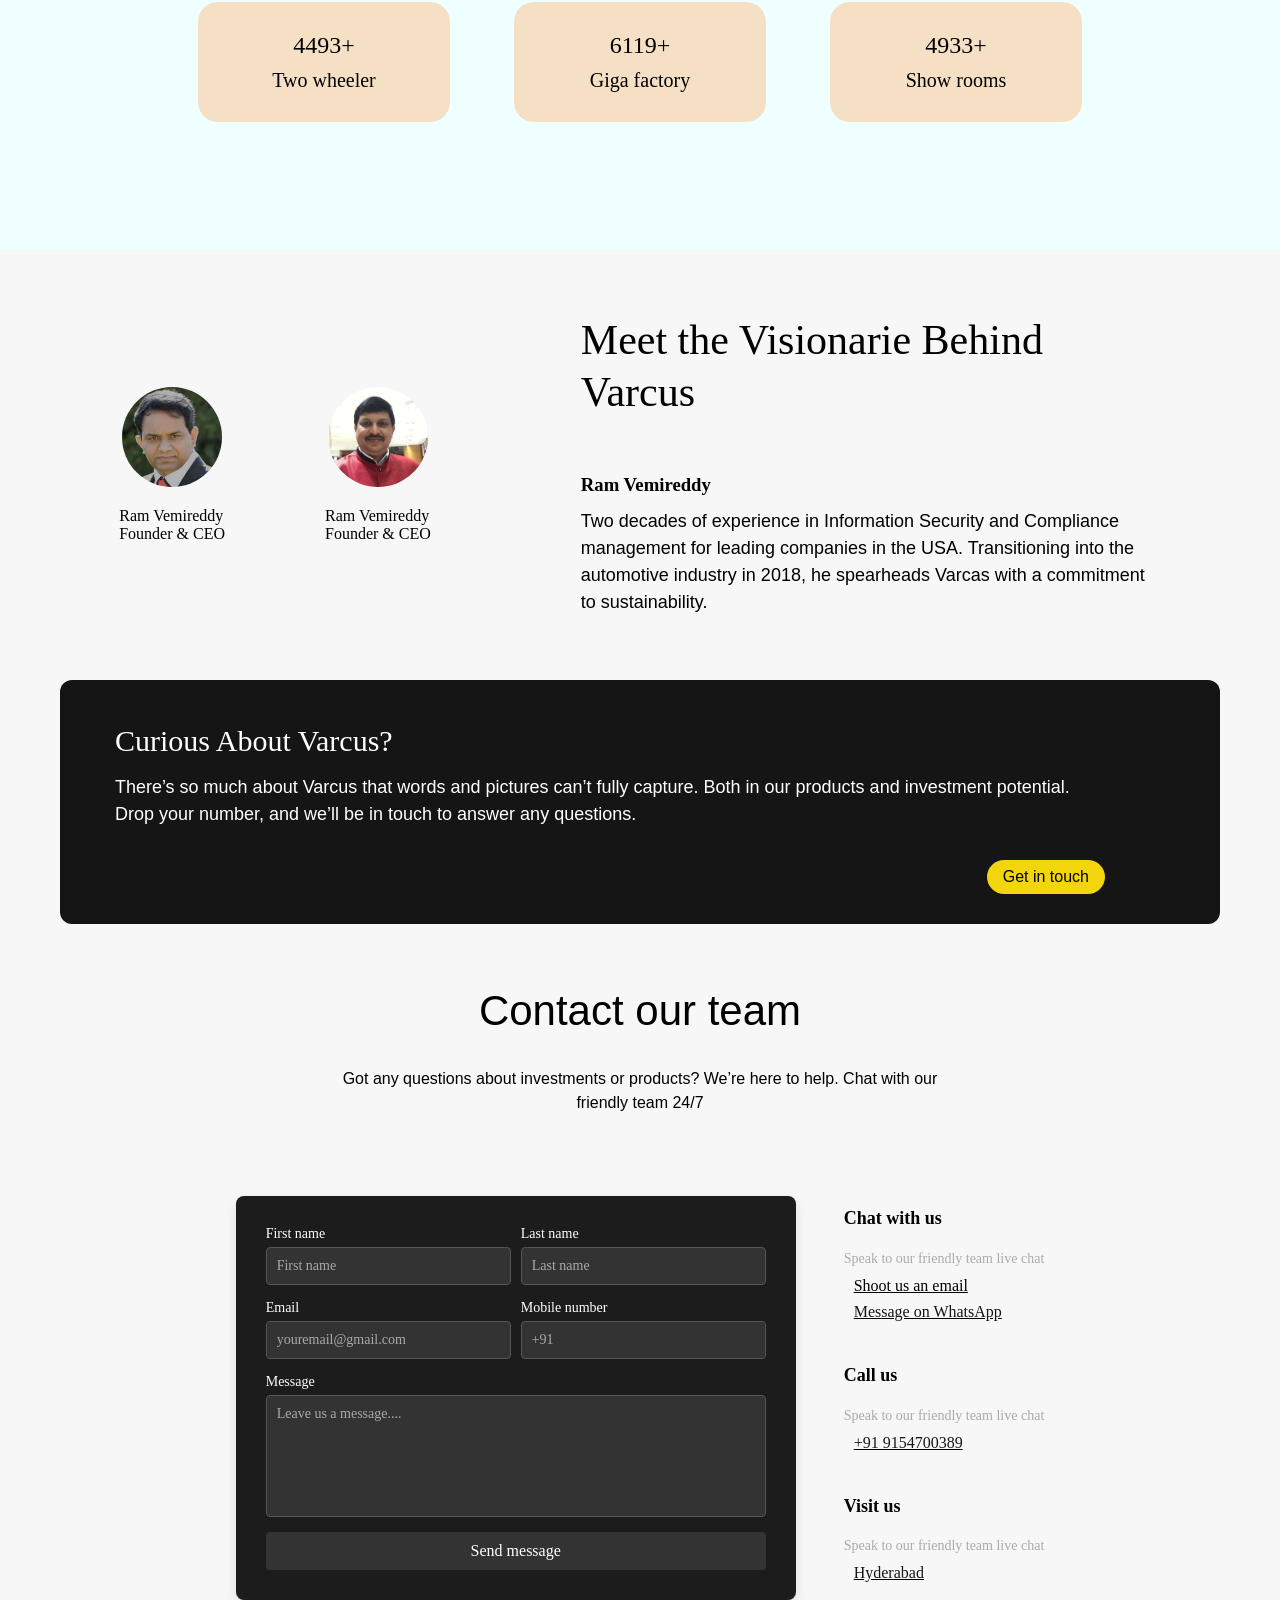
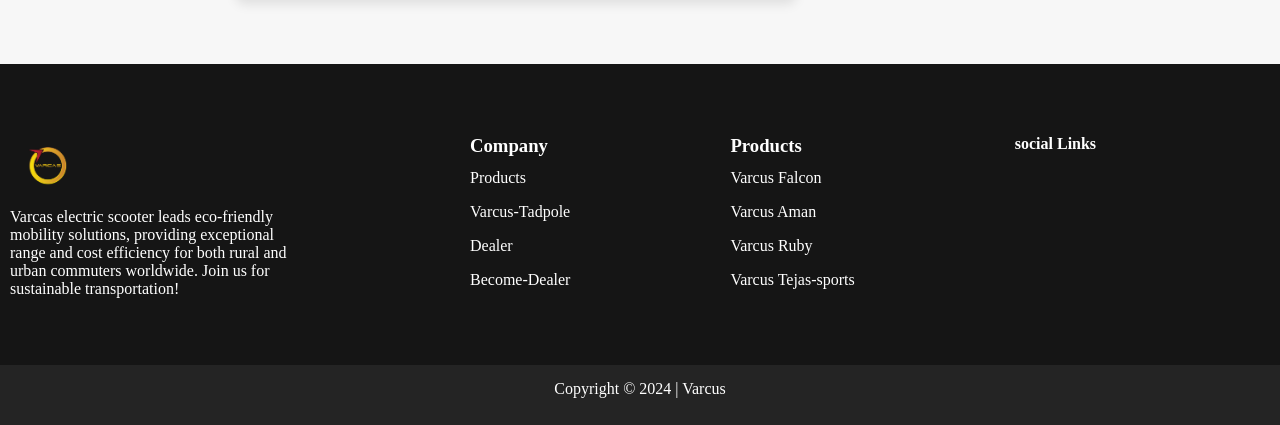
==== commit 349747e4: "responsive" ====
--- a/index.html
+++ b/index.html
@@ -10,10 +10,13 @@
 </head>
 <body>
     <header>
-        <nav>
+        <!-- <nav>
             <div class="hero">
-                <img src="images/VARCAS.png"  width="50px" alt="varcus">
-            </div>
+                <img src="images/VARCAS.png" width="50px" alt="varcus">
+            </div>
+            <button class="menu-toggle" aria-label="Toggle menu">
+                &#9776;
+            </button>
             <div class="menu-items">
                 <ul class="menu-list">
                     <li><a href="#">Home</a></li>
@@ -23,7 +26,29 @@
                     <li><a id="contact-link" href="#">Contact us</a></li>
                 </ul>
             </div>
+        </nav> -->
+        <nav>
+            <div class="hero">
+                <img src="images/VARCAS.png" width="50px" alt="varcus">
+            </div>
+            <button class="menu-toggle" aria-label="Open Menu">
+                <i class="fa fa-bars"></i>
+            </button>
+            <div class="menu-items">
+                <button class="close-menu" aria-label="Close Menu">
+                    <i class="fa fa-times"></i>
+                </button>
+                <ul class="menu-list">
+                    <li><a href="#">Home</a></li>
+                    <li><a id="about-link" href="#">About us</a></li>
+                    <li><a id="buy-ev-link" href="#">Buy EV</a></li>
+                    <li><a id="invest-link" href="#">Invest</a></li>
+                    <li><a id="contact-link" href="#">Contact us</a></li>
+                </ul>
+            </div>
         </nav>
+        
+        
     </header>    
     <div id="investing" class="section-1">
         <div class="main-container">
@@ -91,7 +116,7 @@
                         <span class="captions">Invest in varcus</span>
                     </div>
                     <div class="content">
-                        <span class="contents">Start by investing up to ₹20 Lakhs in our innovative electric scooter brand and secure your stake in the future of mobility.</span>
+                        <span class="contents">Invest up to ₹20 Lakhs in a Varcus retail showroom and secure your stake in the future of mobility with this hassle-free investment opportunity.</span>
                     </div>
                     <div class="learn-more">
                         <span class="Learn">Learn more</span> <i class="fa-light fa-chevron-right"></i>
@@ -107,7 +132,7 @@
                         <span class="captions">We manage</span>
                     </div>
                     <div class="content">
-                        <span class="contents">Start by investing up to ₹20 Lakhs in our innovative electric scooter brand and secure your stake in the future of mobility.</span>
+                        <span class="contents">Our experienced team takes charge, expertly managing your investment to ensure the growth, expansion, and long-term success of Varcus in the electric mobility industry.</span>
                     </div>
                     <div class="learn-more">
                         <span class="Learn">Learn more</span> <i class="fa-light fa-chevron-right"></i>
@@ -123,7 +148,7 @@
                         <span class="captions">Get assure Returns</span>
                     </div>
                     <div class="content">
-                        <span class="contents">Start by investing up to ₹20 Lakhs in our innovative electric scooter brand and secure your stake in the future of mobility.</span>
+                        <span class="contents">Earn up to <span style="color: red; font-size: 18px; font-weight: bold;">₹30,000</span>monthly for the next 10 years while enjoying steady, reliable returns. Your investment yields consistent, long-term financial rewards.</span>
                     </div>
                     <div class="learn-more">
                         <span class="Learn">Learn more</span> <i class="fa-light fa-chevron-right"></i>
@@ -135,6 +160,10 @@
     <div id="buy-ev" class="section-4">
         <div class="section-heading">
             <h2 style="color: #000000;">Pick your Varcus</h2>
+        </div>
+        <div class="carousel-navigation">
+            <button id="prevBtn" onclick="prevSlide()">&#10094;</button>
+            <button style="background-color: red;" id="nextBtn" onclick="nextSlide()">&#10095;</button>
         </div>
         <div class="carousel-container">
             <div class="varcus-products">
@@ -153,7 +182,7 @@
                 </div>
                 <div class="product">
                     <div class="product-img">
-                        <img src="images/aman-1.png" width="400px" alt="varcus aman">
+                        <img src="images/product-2.png" width="400px" alt="varcus aman">
                     </div>
                     <div style="display: grid;" class="product-info">
                     <span class="product-heading">Varcus Falcon
@@ -166,7 +195,7 @@
                 </div>
                 <div class="product">
                     <div class="product-img">
-                        <img src="images/aman-1.png" width="400px" alt="varcus aman">
+                        <img src="images/product-3.png" width="400px" alt="varcus aman">
                     </div>
                     <div style="display: grid;" class="product-info">
                     <span class="product-heading">Varcus Falcon
@@ -217,51 +246,14 @@
                     </div>
                 </div>
                 <div class="product">
-                    <div class="product-img">
-                        <img src="images/aman-1.png" width="400px" alt="varcus aman">
-                    </div>
-                    <div style="display: grid;" class="product-info">
-                    <span class="product-heading">Varcus Falcon
-                    </span>
-                    <span class="product-price">Starting at ₹ 1 15 599
-                    </span>
-                    <span class="product-emi">Or EMI ₹ 2 475/month</span>
-                    <button class="main-btns" type="btn">Know more</button>
-                    </div>
-                </div>
-                <div class="product">
-                    <div class="product-img">
-                        <img src="images/aman-1.png" width="400px" alt="varcus aman">
-                    </div>
-                    <div style="display: grid;" class="product-info">
-                    <span class="product-heading">Varcus Falcon
-                    </span>
-                    <span class="product-price">Starting at ₹ 1 15 599
-                    </span>
-                    <span class="product-emi">Or EMI ₹ 2 475/month</span>
-                    <button class="main-btns" type="btn">Know more</button>
-                    </div>
-                </div>
-                <div class="product">
-                    <div class="product-img">
-                        <img src="images/aman-1.png" width="400px" alt="varcus aman">
-                    </div>
-                    <div style="display: grid;" class="product-info">
-                    <span class="product-heading">Varcus Falcon
-                    </span>
-                    <span class="product-price">Starting at ₹ 1 15 599
-                    </span>
-                    <span class="product-emi">Or EMI ₹ 2 475/month</span>
-                    <button class="main-btns" type="btn">Know more</button>
+                    <div class="view-more">
+                        <a href="" target="_blank"><button class="main-btns" type="btn">View all <i class="fa-light fa-chevron-right"></i></button></a>
                     </div>
                 </div>
 
             </div>
         </div>    
-        <div class="carousel-navigation">
-            <button id="prevBtn" onclick="prevSlide()">&#10094;</button>
-            <button style="background-color: red;" id="nextBtn" onclick="nextSlide()">&#10095;</button>
-        </div>
+        
     </div>
     <div id="about" class="section-5">
         <div class="about-us">
@@ -282,16 +274,16 @@
         </div>
         <div class="container-highlights">
             <div class="no-vehicles">
-                <div>6000+</div>
-                <div><span>Two wheeler</span></div>
+                <div id="value1" class="value-number">7000+</div>
+                <div class="value-heading"><span>Two wheeler</span></div>
             </div>
             <div class="no-vehicles">
-                <div>6000+</div>
-                <div><span>Giga factory</span></div>
+                <div id="value2" class="value-number">8000+</div>
+                <div class="value-heading"><span>Giga factory</span></div>
             </div>
             <div class="no-vehicles">
-                <div>6000+</div>
-                <div><span>Show rooms</span></div>
+                <div id="value3" class="value-number">6500+</div>
+                <div class="value-heading"><span>Show rooms</span></div>
             </div>
         </div>
     </div>
@@ -464,6 +456,29 @@
             Copyright &#169; 2024 | Varcus
         </div>
     </footer>
+    <script>
+         function animateValue(obj, start, end, duration) {
+    let startTimestamp = null;
+    const step = (timestamp) => {
+        if (!startTimestamp) startTimestamp = timestamp;
+        const progress = Math.min((timestamp - startTimestamp) / duration, 1);
+        obj.innerHTML = Math.floor(progress * (end - start) + start) + "+";
+        if (progress < 1) {
+            window.requestAnimationFrame(step);
+        }
+    };
+    window.requestAnimationFrame(step);
+}
+
+const obj1 = document.getElementById("value1");
+const obj2 = document.getElementById("value2");
+const obj3 = document.getElementById("value3");
+
+animateValue(obj1, 3000, 7000, 5000); // Two wheeler
+animateValue(obj2, 5000, 8000, 5000); // Giga factory
+animateValue(obj3, 4000, 6500, 5000); // Show rooms
+
+    </script>
     <script src="invest.js"></script>
 </body>
 </html>
--- a/styles.css
+++ b/styles.css
@@ -158,22 +158,125 @@
     font-weight: 300px;
 }
 
-header{
-    margin-top: 1rem;
-}
-nav{
+
+/* nav{
     display: flex;
     align-items: center;
     justify-content: space-between;
     margin-left: 60px;
     margin-right: 60px;
-}
-.menu-list{
-    display: flex;
-    align-items: center;
-    justify-content: center;
+} 
+
+
+
+
+
+/* Basic styling */
+nav {
+    display: flex;
+    justify-content: space-between;
+    align-items: center;
+    padding: 10px 20px;
+    background-color: #333;
+    color: #fff;
+    position: relative;
+}
+
+.hero img {
+    max-width: 100%;
+    height: auto;
+}
+
+.menu-items {
+    display: flex;
+    transition: transform 0.3s ease;
+    transform: translateX(-100%);
+    position: fixed;
+    top: 0;
+    left: 0;
+    height: 100%;
+    width: 250px;
+    background-color: #222;
+    z-index: 1000;
+    flex-direction: column;
+    padding: 20px;
+}
+
+.menu-list {
+    display: flex;
+    flex-direction: column;
+    align-items: flex-start;
     gap: 2rem;
-}
+    margin-top: 40px; /* To move the menu items below the close icon */
+}
+
+.menu-list li a {
+    text-decoration: none;
+    color: #fff;
+    font-family: 'Poppins', sans-serif;
+}
+
+.menu-toggle {
+    background: none;
+    border: none;
+    color: #fff;
+    font-size: 24px;
+    cursor: pointer;
+    z-index: 1100;
+}
+
+/* Open menu */
+.menu-items.open {
+    transform: translateX(0);
+    width: 100%;
+}
+
+.menu-toggle.close-icon {
+    position: absolute;
+    top: 20px;
+    right: 20px;
+}
+
+.close-icon {
+    align-self: flex-end;
+    background: none;
+    border: none;
+    color: #fff;
+    font-size: 24px;
+    cursor: pointer;
+    margin-top: 10px;
+}
+
+/* Desktop view adjustments */
+@media (min-width: 769px) {
+    .menu-toggle {
+        display: none;
+    }
+
+    .menu-items {
+        transform: translateX(0);
+        position: static;
+        flex-direction: row;
+        height: auto;
+        background: none;
+        width: auto;
+        padding: 0;
+    }
+
+    .menu-list {
+        flex-direction: row;
+        margin-top: 0;
+    }
+
+    .menu-list li {
+        margin-left: 20px;
+    }
+
+    .close-icon {
+        display: none;
+    }
+}
+
 .section-1{
     display: flex;
     align-items: center;
@@ -456,12 +559,14 @@
 /* Navigation button styles */
 .carousel-navigation {
     display: flex;
-    justify-content: space-between;
-    margin-top: 20px;
+    align-items: flex-end;
+    justify-content: flex-end;
+    margin-bottom: 20px;
+    gap: 1rem;
 }
 
 .carousel-navigation button {
-    background-color: var(--main-color);
+    background-color: #aaa;
     border: none;
     padding: 10px 20px;
     color: white;
@@ -512,8 +617,9 @@
     margin-top: 4rem;
     background-color: azure;
     width: 100%;
-    height: 500px;
-}
+    height: auto;
+}
+/*    
 .container-highlights{
     display: flex;
     align-items: center;
@@ -523,7 +629,50 @@
 }
 .no-vehicles{
     background-color: var(--secondary-colors);
-}
+} */
+.container-highlights{
+    display: flex;
+    align-items: center;
+    justify-content: center;
+    gap:4rem;
+    padding-top: 6rem;
+    padding-bottom: 8rem;
+}
+.value-number{
+    font-size: var(--h3-font-size);
+}  
+  @media (max-width: 599px) {
+    .container-highlights {
+      display: flex;
+      flex-direction: column; /* Stack the items vertically */
+      justify-content: center;
+      align-items: center; /* Center the content */
+      margin: 0 auto; /* Center the container itself */
+    }
+    
+    .no-vehicles {
+      width: 50vw!important; /* Adjust the width to fit better on mobile screens */
+      padding: 10px;
+      margin: 10px 0!important; /* Space between items */
+    }
+  }
+  
+  .no-vehicles {
+    width: 15vw;
+    background-color: rgb(245, 224, 197);
+    height: auto;
+    flex-direction: column;
+  
+    border-radius: 20px;
+    text-align: center;
+    padding: 30px;
+  }
+  
+  .value-heading {
+    font-size: var(--h4-font-size);
+    font-weight: 400;
+    padding-top: 10px;
+  }
 .section-6{
     text-align: center;
     padding-top: 3rem;
@@ -821,6 +970,7 @@
      }
      .footer-container{
           flex-direction: column;
+          gap: 3rem;
       }
       .footer-container .col-3{
           width: 100% !important;
@@ -904,6 +1054,10 @@
     cursor: pointer;
     font-size: 16px;
 }
+.close-menu{
+    margin-left: 70%;
+    width: 50px;
+}
 
 button:hover {
     background-color: var(--gold);
@@ -959,6 +1113,7 @@
 
 /* Responsive adjustments */
 @media (max-width: 768px) {
+
     .form-details {
         flex-direction: column;
         align-items: stretch;
@@ -975,3 +1130,194 @@
 .contact-links span{
     text-decoration: underline;
 }
+@media (max-width:480px){
+    *{
+        margin: 0;
+        padding: 0;
+    }
+    h1{
+        font-size: 32px;
+    }
+    h2{
+        font-size: 24px;
+    }
+    .section-1{
+        flex-direction: column;
+    }
+    .hero-banner img{
+        width:300px;
+        text-align: center;
+    }
+    
+    .section-2 .text-wrapper{
+        font-size: 32px;
+        font-weight: 500;
+    }
+    .varcus-brand img{
+        width: 80%;
+        align-items: center;
+    }
+    .section-2{
+         width: 80%;
+    }
+    .invest-plans{
+        flex-direction: column;
+        align-items: flex-start;
+    }
+    .section-4{
+        margin-left: 20px;
+        margin-right: 20px;
+    }
+    .section-5 .about-us h2 {
+        width: 80%;
+        font-size: var(--h3-font-size);
+        font-style: var(--h3-font-style);
+        line-height: var(--h3-line-height);
+        letter-spacing: var(--h3-letter-spacing);
+    }
+    .section-5{
+        width: 100%;
+        margin-left: 24px;
+        margin-right: 24px;
+    }
+    .brand-intro{
+        margin-left: 0 !important;
+        width: 90%;
+    }
+    .section-7{
+        margin-left: 24px;
+        margin-right: 24px;
+        flex-direction: column-reverse;
+        width: 100%;
+    }
+    .section-7 .team-headings{
+        font-size: var(--h3-font-size);
+        font-style: var(--h3-font-style);
+        line-height: var(--h3-line-height);
+        letter-spacing: var(--h3-letter-spacing);
+    }
+    .about-us{
+        width: 90%;
+    }
+    .input-row{
+        flex-direction: column;
+    }
+    .team-heading {
+        width: 100%;
+    }
+    .section-8{
+        width: 100%;
+        margin-left: 24px;
+        margin-right: 24px;
+    }
+    .team-conatct {
+       
+       padding: 20px;
+    }
+    /* .varcus-products .product{
+        background-color: var(--main-color);
+    border-radius: 12px;
+    flex: 1 0 30%;
+    max-width: 0%;
+    box-sizing: border-box
+    } */
+}
+@media(max-width:1200px){
+
+}
+@media(max-width:1600px){
+
+}
+
+
+
+/*section-3*/
+@media (max-width: 1024px) {
+    .investment-steps {
+        flex-direction: column;
+        padding: 0 30px;
+    }
+
+    .plans-cards {
+        width: 100%;
+        margin-bottom: 2rem;
+    }
+
+    .plans-cards:last-child {
+        margin-bottom: 0;
+    }
+}
+
+@media (max-width: 768px) {
+    .section-3 {
+        height: auto;
+    }
+
+    .plans-cards {
+        padding: 40px 20px;
+        height: auto;
+    }
+
+    .icon i {
+        font-size: 28px;
+    }
+
+    .cards-content .captions {
+        font-size: 1.5rem;
+    }
+
+    .cards-content .contents {
+        font-size: 1rem;
+    }
+}
+
+@media (max-width: 480px) {
+    .plans-cards {
+        padding: 30px 15px;
+    }
+
+    .section-heading h2 {
+        font-size: 1.75rem;
+    }
+
+    .cards-content .captions {
+        font-size: 1.25rem;
+    }
+
+    .cards-content .contents {
+        font-size: 0.875rem;
+    }
+
+    .learn-more {
+        font-size: 0.875rem;
+    }
+    .footer{
+        width: 80vh !important;
+    }
+}
+
+@media (max-width: 768px) {
+    .varcus-products {
+        flex-wrap: nowrap;
+        justify-content: flex-start;
+        transform: translateX(0);
+        transition: transform 0.5s ease-in-out;
+    }
+
+    .varcus-products .product {
+        flex: 1 0 100%; /* Show 1 product at a time */
+        max-width: 100%;
+    }
+
+    .carousel-navigation {
+        display: flex;
+        justify-content: space-between;
+        align-items: center;
+        margin-top: 1rem;
+    }
+
+    .carousel-navigation button {
+        width: auto;
+        padding: 10px 15px;
+    }
+}
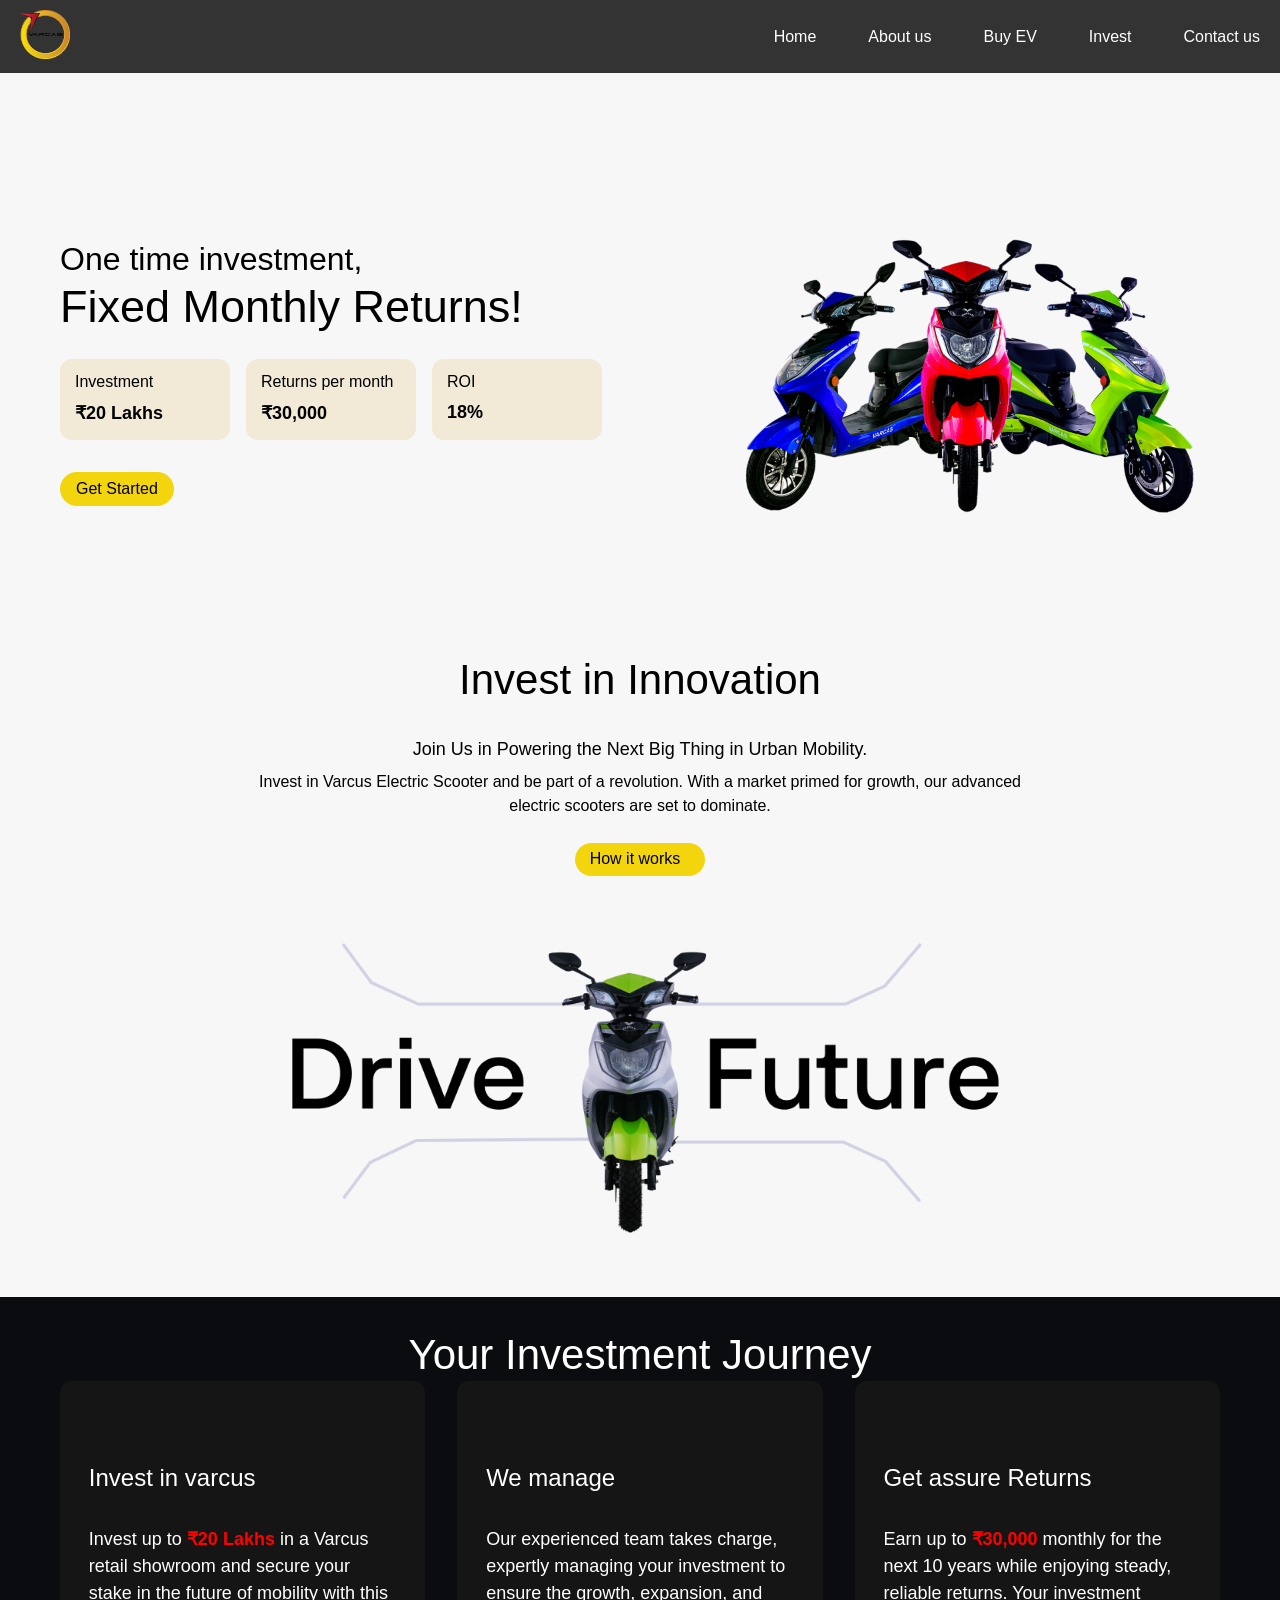
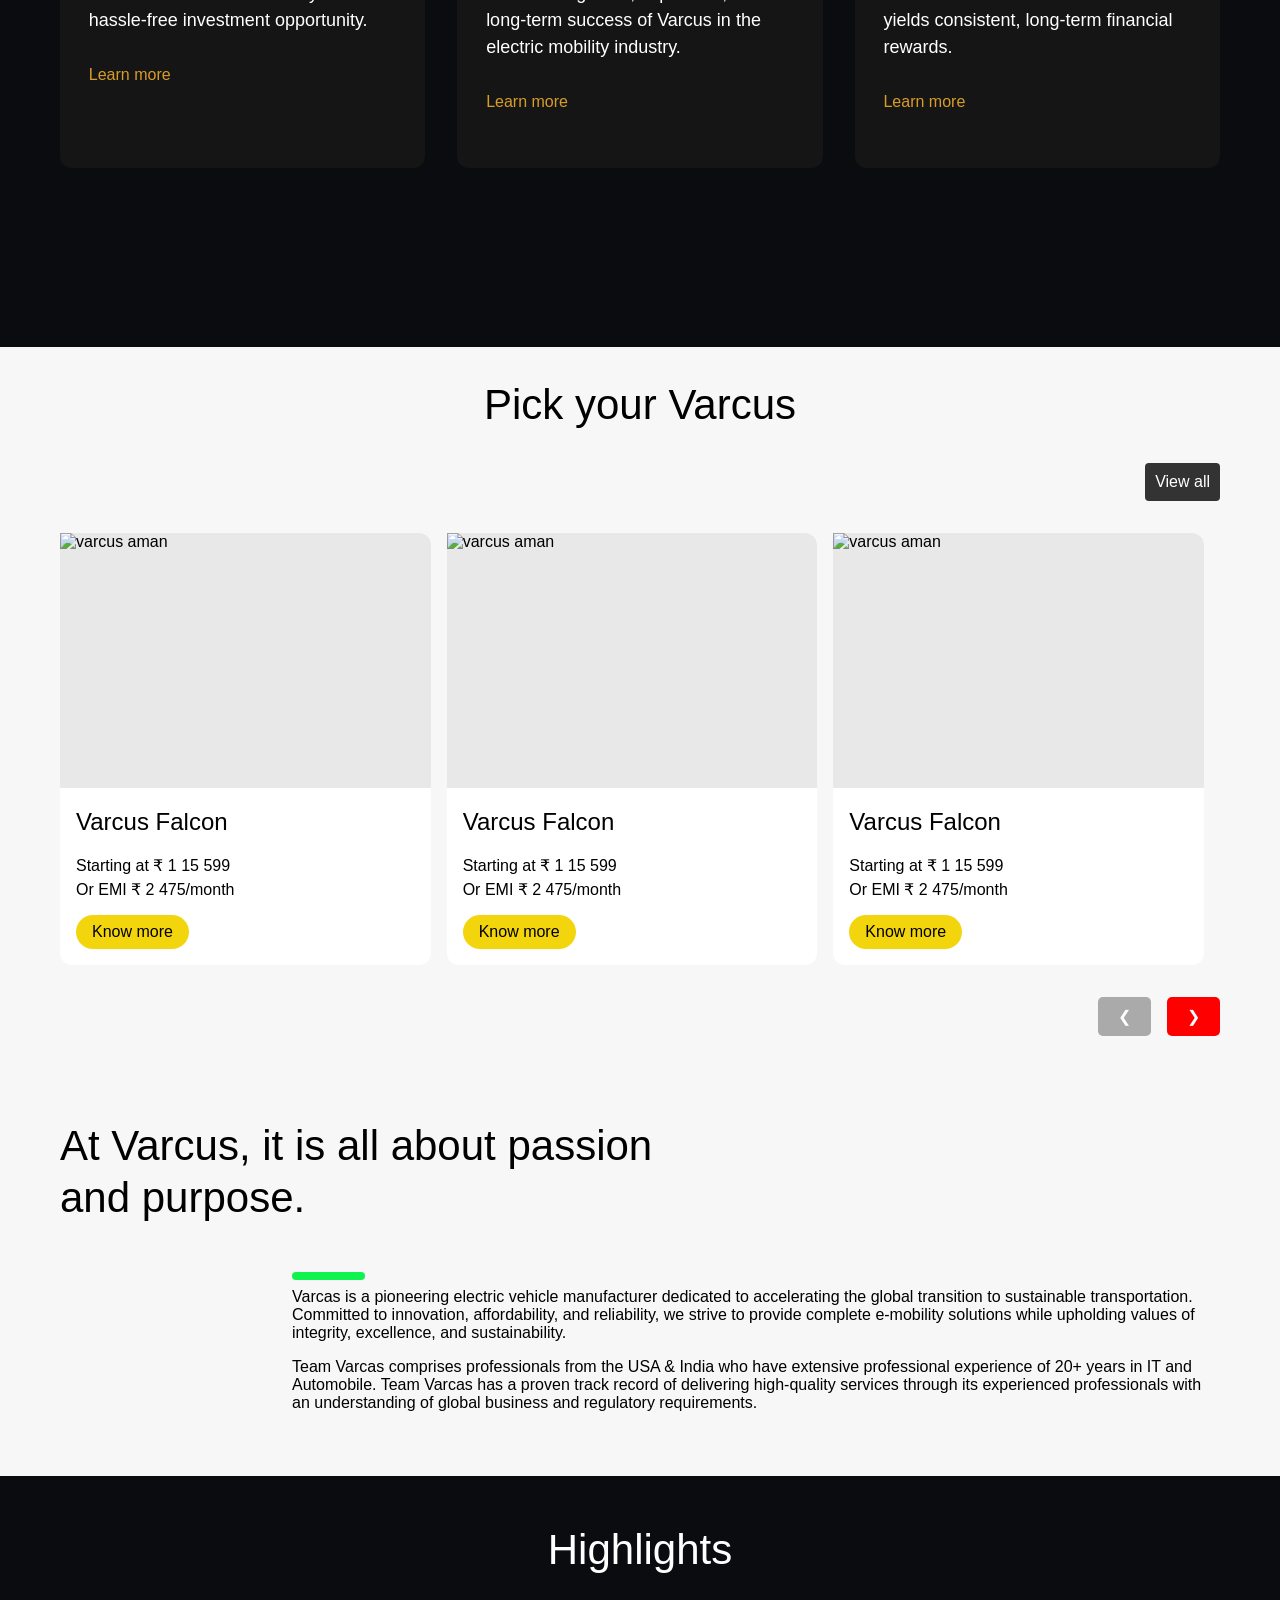
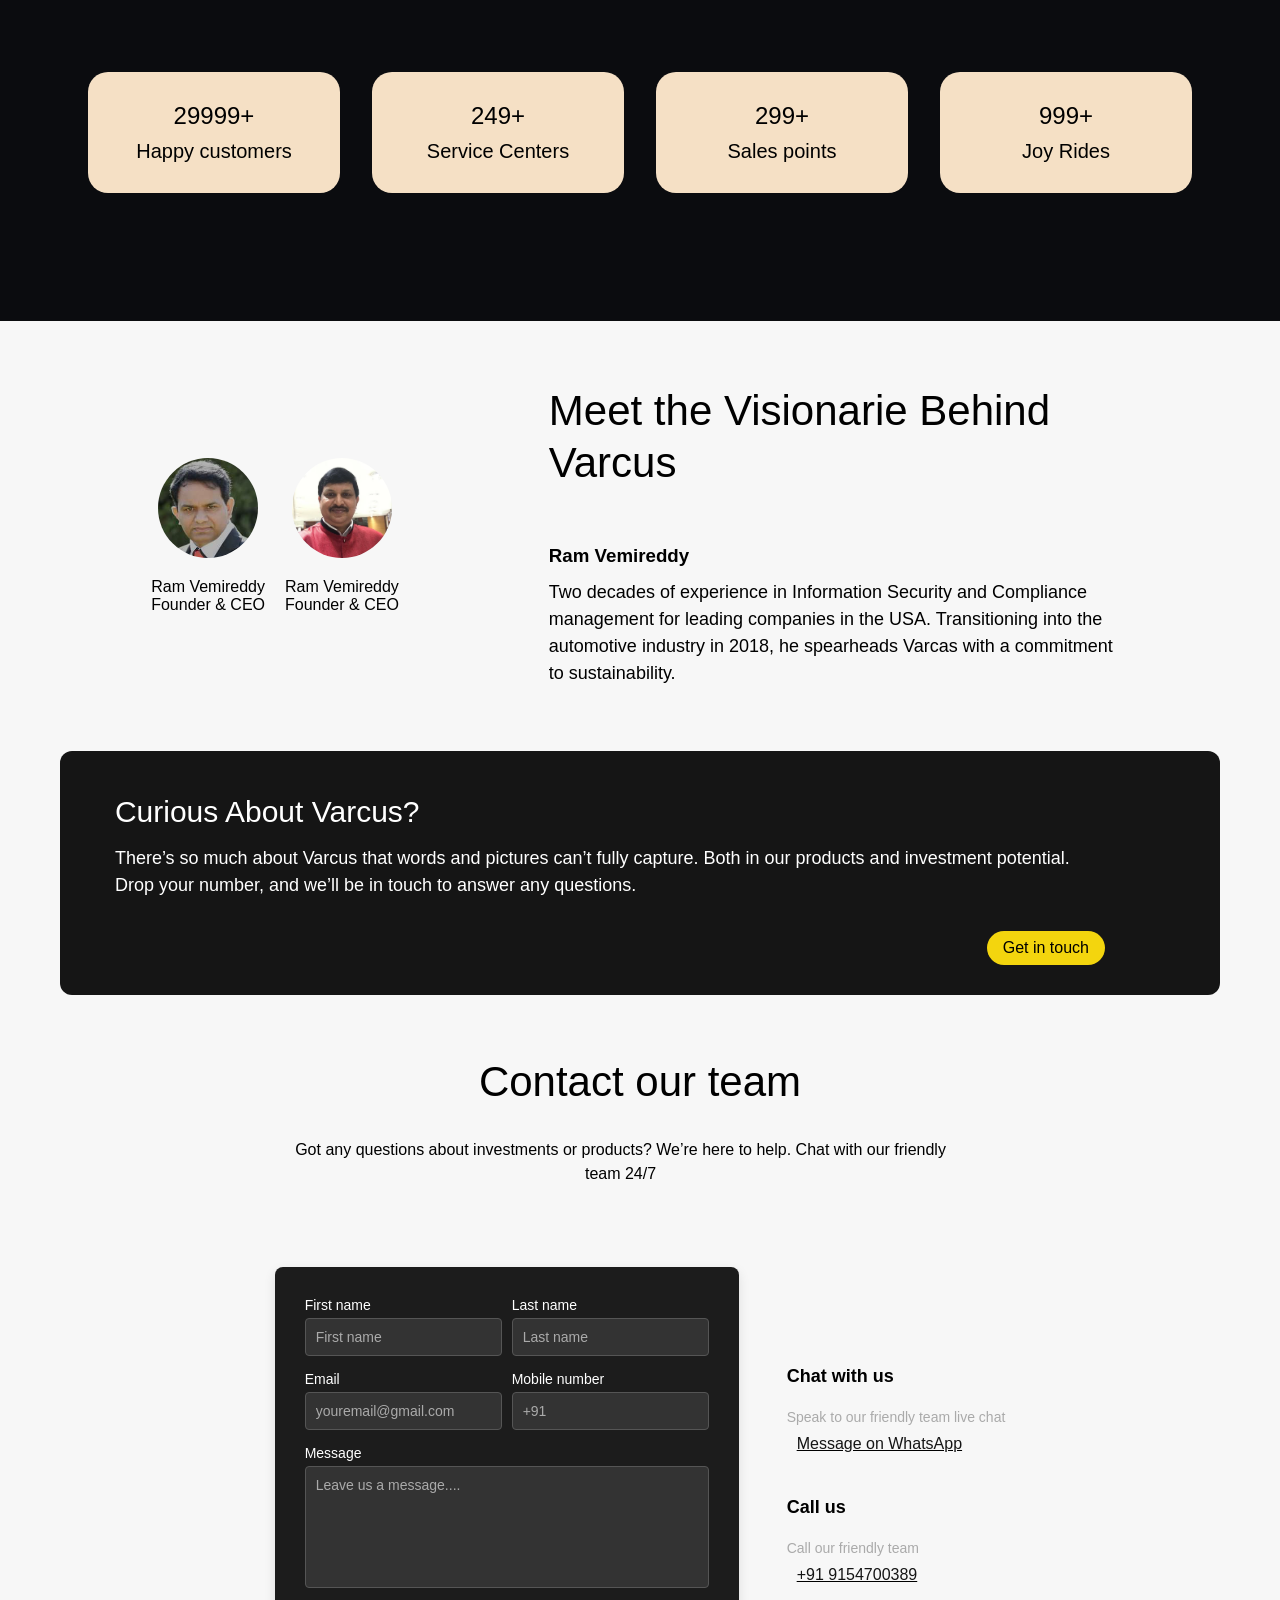
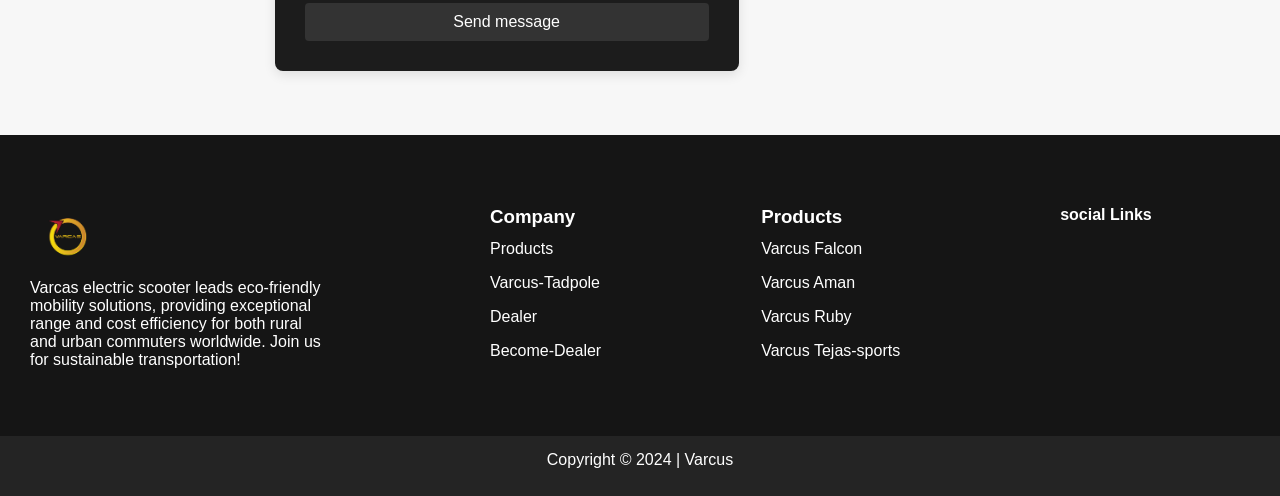
==== commit 6d337012: "updated all" ====
--- a/index.html
+++ b/index.html
@@ -53,7 +53,7 @@
     <div id="investing" class="section-1">
         <div class="main-container">
                 <div class="p-1">One time investment,</div>
-                <div><h1 class="header">Fixed Monthly Payment!</h1></div>
+                <div><h1 class="header">Fixed Monthly Returns!</h1></div>
             <div class="invest-plans">
                 <div class="cards">
                     <div class="content">
@@ -116,7 +116,7 @@
                         <span class="captions">Invest in varcus</span>
                     </div>
                     <div class="content">
-                        <span class="contents">Invest up to ₹20 Lakhs in a Varcus retail showroom and secure your stake in the future of mobility with this hassle-free investment opportunity.</span>
+                        <span class="contents">Invest up to <span style="color: red; font-size: 18px; font-weight: bold;">₹20 Lakhs</span> in a Varcus retail showroom and secure your stake in the future of mobility with this hassle-free investment opportunity.</span>
                     </div>
                     <div class="learn-more">
                         <span class="Learn">Learn more</span> <i class="fa-light fa-chevron-right"></i>
@@ -148,7 +148,7 @@
                         <span class="captions">Get assure Returns</span>
                     </div>
                     <div class="content">
-                        <span class="contents">Earn up to <span style="color: red; font-size: 18px; font-weight: bold;">₹30,000</span>monthly for the next 10 years while enjoying steady, reliable returns. Your investment yields consistent, long-term financial rewards.</span>
+                        <span class="contents">Earn up to <span style="color: red; font-size: 18px; font-weight: bold;">₹30,000</span> monthly for the next 10 years while enjoying steady, reliable returns. Your investment yields consistent, long-term financial rewards.</span>
                     </div>
                     <div class="learn-more">
                         <span class="Learn">Learn more</span> <i class="fa-light fa-chevron-right"></i>
@@ -161,9 +161,8 @@
         <div class="section-heading">
             <h2 style="color: #000000;">Pick your Varcus</h2>
         </div>
-        <div class="carousel-navigation">
-            <button id="prevBtn" onclick="prevSlide()">&#10094;</button>
-            <button style="background-color: red;" id="nextBtn" onclick="nextSlide()">&#10095;</button>
+        <div  class="view-more">
+            <a href="https://varcasautomobiles.com/products.html" target="_blank"><button  class="" type="btn">View all <i class="fa-light fa-chevron-right"></i></button></a>
         </div>
         <div class="carousel-container">
             <div class="varcus-products">
@@ -182,7 +181,7 @@
                 </div>
                 <div class="product">
                     <div class="product-img">
-                        <img src="images/product-2.png" width="400px" alt="varcus aman">
+                        <img src="images/product-2.png" width="300px" alt="varcus aman">
                     </div>
                     <div style="display: grid;" class="product-info">
                     <span class="product-heading">Varcus Falcon
@@ -195,7 +194,7 @@
                 </div>
                 <div class="product">
                     <div class="product-img">
-                        <img src="images/product-3.png" width="400px" alt="varcus aman">
+                        <img src="images/product-3.png" width="300px" alt="varcus aman">
                     </div>
                     <div style="display: grid;" class="product-info">
                     <span class="product-heading">Varcus Falcon
@@ -208,7 +207,7 @@
                 </div>
                 <div class="product">
                     <div class="product-img">
-                        <img src="images/aman-1.png" width="400px" alt="varcus aman">
+                        <img src="images/ruby.png" width="300px" alt="varcus aman">
                     </div>
                     <div style="display: grid;" class="product-info">
                     <span class="product-heading">Varcus Falcon
@@ -221,7 +220,7 @@
                 </div>
                 <div class="product">
                     <div class="product-img">
-                        <img src="images/aman-1.png" width="400px" alt="varcus aman">
+                        <img src="images/CRONY-E5-COLOR.png" width="300px" alt="varcus aman">
                     </div>
                     <div style="display: grid;" class="product-info">
                     <span class="product-heading">Varcus Falcon
@@ -234,7 +233,7 @@
                 </div>
                 <div class="product">
                     <div class="product-img">
-                        <img src="images/aman-1.png" width="400px" alt="varcus aman">
+                        <img src="images/TEJA.png" width="300px" alt="varcus aman">
                     </div>
                     <div style="display: grid;" class="product-info">
                     <span class="product-heading">Varcus Falcon
@@ -245,15 +244,14 @@
                     <button class="main-btns" type="btn">Know more</button>
                     </div>
                 </div>
-                <div class="product">
-                    <div class="view-more">
-                        <a href="" target="_blank"><button class="main-btns" type="btn">View all <i class="fa-light fa-chevron-right"></i></button></a>
-                    </div>
-                </div>
+               
 
             </div>
         </div>    
-        
+        <div class="carousel-navigation">
+            <button id="prevBtn" onclick="prevSlide()">&#10094;</button>
+            <button style="background-color: red;" id="nextBtn" onclick="nextSlide()">&#10095;</button>
+        </div>
     </div>
     <div id="about" class="section-5">
         <div class="about-us">
@@ -274,16 +272,20 @@
         </div>
         <div class="container-highlights">
             <div class="no-vehicles">
-                <div id="value1" class="value-number">7000+</div>
-                <div class="value-heading"><span>Two wheeler</span></div>
+                <div id="value1" class="value-number">30,000+</div>
+                <div class="value-heading"><span>Happy customers</span></div>
             </div>
             <div class="no-vehicles">
-                <div id="value2" class="value-number">8000+</div>
-                <div class="value-heading"><span>Giga factory</span></div>
+                <div id="value2" class="value-number">250+</div>
+                <div class="value-heading"><span>Service Centers</span></div>
             </div>
             <div class="no-vehicles">
-                <div id="value3" class="value-number">6500+</div>
-                <div class="value-heading"><span>Show rooms</span></div>
+                <div id="value3" class="value-number">300+</div>
+                <div class="value-heading"><span>Sales points</span></div>
+            </div>
+            <div class="no-vehicles">
+                <div id="value4" class="value-number">1000+</div>
+                <div class="value-heading"><span>Joy Rides</span></div>
             </div>
         </div>
     </div>
@@ -326,7 +328,7 @@
         <div class="div">
             
             <div class="sub-text">
-                <p style="width: 600px;" class="text-wrapper-2">
+                <p style="width: 92%; padding-left:10px;" class="text-wrapper-2">
                     Got any questions about investments or products? We’re here to help. Chat with our friendly team 24/7
                 </p>
 
@@ -368,9 +370,9 @@
                     <h3>Chat with us</h3>
                     <p class="info-contact">Speak to our friendly team live chat</p>
                     <div class="contact-links">
-                        <div class="email-link">
+                        <!-- <div class="email-link">
                             <i class="fa-light fa-envelope"></i><span>Shoot us an email</span>
-                        </div>
+                        </div> -->
                         <div class="whatsapp-link">
                             <i class="fa-brands fa-whatsapp"></i><span><a href="https://api.whatsapp.com/send?phone=919154700389" target="_blank">Message on WhatsApp</a></span>
                     
@@ -379,14 +381,14 @@
                 </div>
                 <div class="chat">
                     <h3>Call us</h3>
-                    <p class="info-contact">Speak to our friendly team live chat</p>
+                    <p class="info-contact">Call our friendly team</p>
                     <div class="contact-links">
                         <div class="email-link">
                             <i class="fa-light fa-phone-volume"></i><span><a href="https://api.whatsapp.com/send?phone=919154700389" target="_blank">+91 9154700389</a></span>
                         </div>
                     </div>
                 </div>
-                <div class="chat">
+                <!-- <div class="chat">
                     <h3>Visit us</h3>
                     <p class="info-contact">Speak to our friendly team live chat</p>
                     <div class="contact-links">
@@ -394,7 +396,7 @@
                             <i class="fa-light fa-location-dot"></i><span><a href="" target="_blank">Hyderabad</a></span>
                         </div>
                     </div>
-                </div>
+                </div> -->
                 
             </div>
      </div>
@@ -444,10 +446,10 @@
                         <h4>social Links</h4>
                     </div>
                         <div class="social">
-                            <a href="#"><i class="fa-brands fa-facebook-f"></i></a>
-                            <a href="#"><i class="fa-brands fa-instagram"></i></a>
-                            <a href="#"><i class="fa-brands fa-twitter"></i></i></a>
-                            <a href="#"><i class="fa-brands fa-linkedin-in"></i></i></a>
+                            <a href="https://www.facebook.com/VarcasAutomobiles/" target="_blank"><i class="fa-brands fa-facebook-f"></i></a>
+                            <a href="https://www.instagram.com/varcas_auto_mobiles/?igsh=MTNoY3l6MngxN3BndA%3D%3D" target="_blank"><i class="fa-brands fa-instagram"></i></a>
+                            <a href="https://x.com/MobilityVarcas" target="_blank"><i class="fa-brands fa-twitter"></i></i></a>
+                            <!-- <a href="#" target="_blank"><i class="fa-brands fa-linkedin-in"></i></i></a> -->
                         </div>
                 </div>
             </div>
@@ -457,7 +459,7 @@
         </div>
     </footer>
     <script>
-         function animateValue(obj, start, end, duration) {
+    function animateValue(obj, start, end, duration) {
     let startTimestamp = null;
     const step = (timestamp) => {
         if (!startTimestamp) startTimestamp = timestamp;
@@ -473,10 +475,12 @@
 const obj1 = document.getElementById("value1");
 const obj2 = document.getElementById("value2");
 const obj3 = document.getElementById("value3");
-
-animateValue(obj1, 3000, 7000, 5000); // Two wheeler
-animateValue(obj2, 5000, 8000, 5000); // Giga factory
-animateValue(obj3, 4000, 6500, 5000); // Show rooms
+const obj4 = document.getElementById("value4");
+
+animateValue(obj1, 29990, 30000, 2000); // Happy Customers
+animateValue(obj2, 240, 250, 2000); // Service Centers
+animateValue(obj3, 290, 300, 2000); // Sales Points
+animateValue(obj4, 990, 1000, 2000); // Joy Rides
 
     </script>
     <script src="invest.js"></script>
--- a/styles.css
+++ b/styles.css
@@ -113,7 +113,7 @@
 }
 
 *{
-    font-family: "neurial grotesk";
+    font-family: "Neurial Grotesk-Regular", Helvetica, sans-serif;
     list-style: none;
     text-decoration: none;
     margin: 0;
@@ -122,7 +122,7 @@
 }
 
 body{
-    font-family: "neurial grotesk";
+    font-family:"Neurial Grotesk-Regular", Helvetica, sans-serif;
     background-color: var(--bg-color);
 }
 h1{
@@ -460,7 +460,7 @@
 }
 .section-heading{
    padding-top: 2rem;
-   padding-bottom: 4rem;
+  
 }
 .section-heading h2{
     font-size: var(--h2-font-size);
@@ -527,7 +527,16 @@
 }
 .section-4 {
     margin-left: 60px;
-    /* margin-right: 60px; */
+    margin-right:60px;
+    display: grid;
+    align-items: center;
+    justify-content: center;
+    gap: 2rem;
+
+}
+.view-more{
+    display: flex;
+    justify-content: flex-end;
 }
 
 .carousel-container {
@@ -538,14 +547,14 @@
 .varcus-products {
     display: flex;
     transition: transform 0.5s ease-in-out;
-    gap: 2rem;
+    gap: 1rem; /* Reduced gap for better alignment */
 }
 
 .varcus-products .product {
     background-color: var(--main-color);
     border-radius: 12px;
-    flex: 1 0 30%; /* Show 3 products at a time */
-    max-width: 30%;
+    flex: 0 0 100%; /* For mobile view */
+    max-width: 100%; /* For mobile view */
     box-sizing: border-box;
 }
 
@@ -554,6 +563,14 @@
     border-top-left-radius: 12px;
     border-top-right-radius: 12px;
     height: 255px;
+}
+
+/* For larger screens (show 3 products at a time) */
+@media (min-width: 600px) {
+    .varcus-products .product {
+        flex: 0 0 calc((100% / 3) - 1rem);
+        max-width: calc((100% / 3) - 1rem);
+    }
 }
 
 /* Navigation button styles */
@@ -577,23 +594,28 @@
 .carousel-navigation button:hover {
     background-color: #444;
 }
-.product-info{
-    margin:16px 0 16.5px 16px
-}
-.product-heading{
+
+.product-info {
+    margin: 16px 0 16.5px 16px;
+}
+
+.product-heading {
     font-size: var(--2xl-font-size);
     font-weight: var(--2xl-font-weight);
     line-height: var(--2xl-line-height);
     letter-spacing: var(--2xl-letter-spacing);
 }
-.product-price{
+
+.product-price {
     margin-top: 1rem;
     padding-bottom: 5px;
     font-size: var(--BASE-font-size);
 }
-.product-info .main-btns{
+
+.product-info .main-btns {
     margin-top: 16px;
 }
+
 .section-5{
     margin-left: 60px;
     margin-right: 60px;
@@ -615,9 +637,10 @@
 }
 .highlights-container{
     margin-top: 4rem;
-    background-color: azure;
+    background-color: var(--bgcolor-1);
     width: 100%;
     height: auto;
+    
 }
 /*    
 .container-highlights{
@@ -634,12 +657,13 @@
     display: flex;
     align-items: center;
     justify-content: center;
-    gap:4rem;
+    gap:2rem;
     padding-top: 6rem;
     padding-bottom: 8rem;
 }
 .value-number{
     font-size: var(--h3-font-size);
+    font-weight: var(--h3-font-weight);
 }  
   @media (max-width: 599px) {
     .container-highlights {
@@ -681,6 +705,7 @@
     font-size: var(--h2-font-size);
     font-style: var(--h2-font-style);
     font-weight: var(--h2-font-weight);
+    color: var(--main-color);
  
 }
 .section-7{
@@ -696,7 +721,7 @@
     display: flex;
     align-items:center;
     justify-content: center;
-    gap: 100px;
+    gap: 20px;
 }
 .team-heading {
     width: 50%;
@@ -787,7 +812,6 @@
     align-items: center;
     position: relative;
     align-self: stretch;
-    width: 100%;
     flex: 0 0 auto;
     }
     .section-9 .p {
@@ -827,60 +851,7 @@
     font-style: var(--body-bold-font-style);
     }
 
-
-
-
-
-
-
-
-
-
-
-
-
-
-
-
-
-
-
-
-
-
-
-
-
-
-
-
-
-
-
-
-
-
-
-
-
-
-
-
-
-
-
-
-
-
-
-
-
-
-
-
-
-
-
+   
 
     footer{
         margin-top: 4rem;
@@ -939,7 +910,7 @@
     }
     .footer-container{
         display: flex;
-        padding: 60px 10px 60px 10px;
+        padding: 60px 30px 60px 30px;
         gap: 10rem;
     }
     .social {
@@ -985,7 +956,7 @@
 
 .form-details {
     display: flex;
-    align-items: flex-start;
+    align-items: center;
     justify-content: center;
     gap: 3rem;
     margin-top: 3rem;
@@ -993,7 +964,6 @@
 }
 
 .form-container {
-    width: 100%;
     max-width: 500px;
     background-color: #1c1c1c; /* Dark background color */
     padding: 30px;
@@ -1119,13 +1089,8 @@
         align-items: stretch;
     }
 
-    .contact-details {
-        width: 100%;
-    }
-
-    .form-container {
-        max-width: 100%;
-    }
+
+
 }
 .contact-links span{
     text-decoration: underline;
@@ -1176,7 +1141,6 @@
         letter-spacing: var(--h3-letter-spacing);
     }
     .section-5{
-        width: 100%;
         margin-left: 24px;
         margin-right: 24px;
     }
@@ -1188,7 +1152,7 @@
         margin-left: 24px;
         margin-right: 24px;
         flex-direction: column-reverse;
-        width: 100%;
+        
     }
     .section-7 .team-headings{
         font-size: var(--h3-font-size);
@@ -1202,11 +1166,9 @@
     .input-row{
         flex-direction: column;
     }
-    .team-heading {
-        width: 100%;
-    }
+    
     .section-8{
-        width: 100%;
+
         margin-left: 24px;
         margin-right: 24px;
     }
@@ -1239,7 +1201,7 @@
     }
 
     .plans-cards {
-        width: 100%;
+    
         margin-bottom: 2rem;
     }
 
@@ -1273,8 +1235,12 @@
 
 @media (max-width: 480px) {
     .plans-cards {
+        width:100%;
         padding: 30px 15px;
     }
+    .team-heading {
+        width: 90%;
+}
 
     .section-heading h2 {
         font-size: 1.75rem;
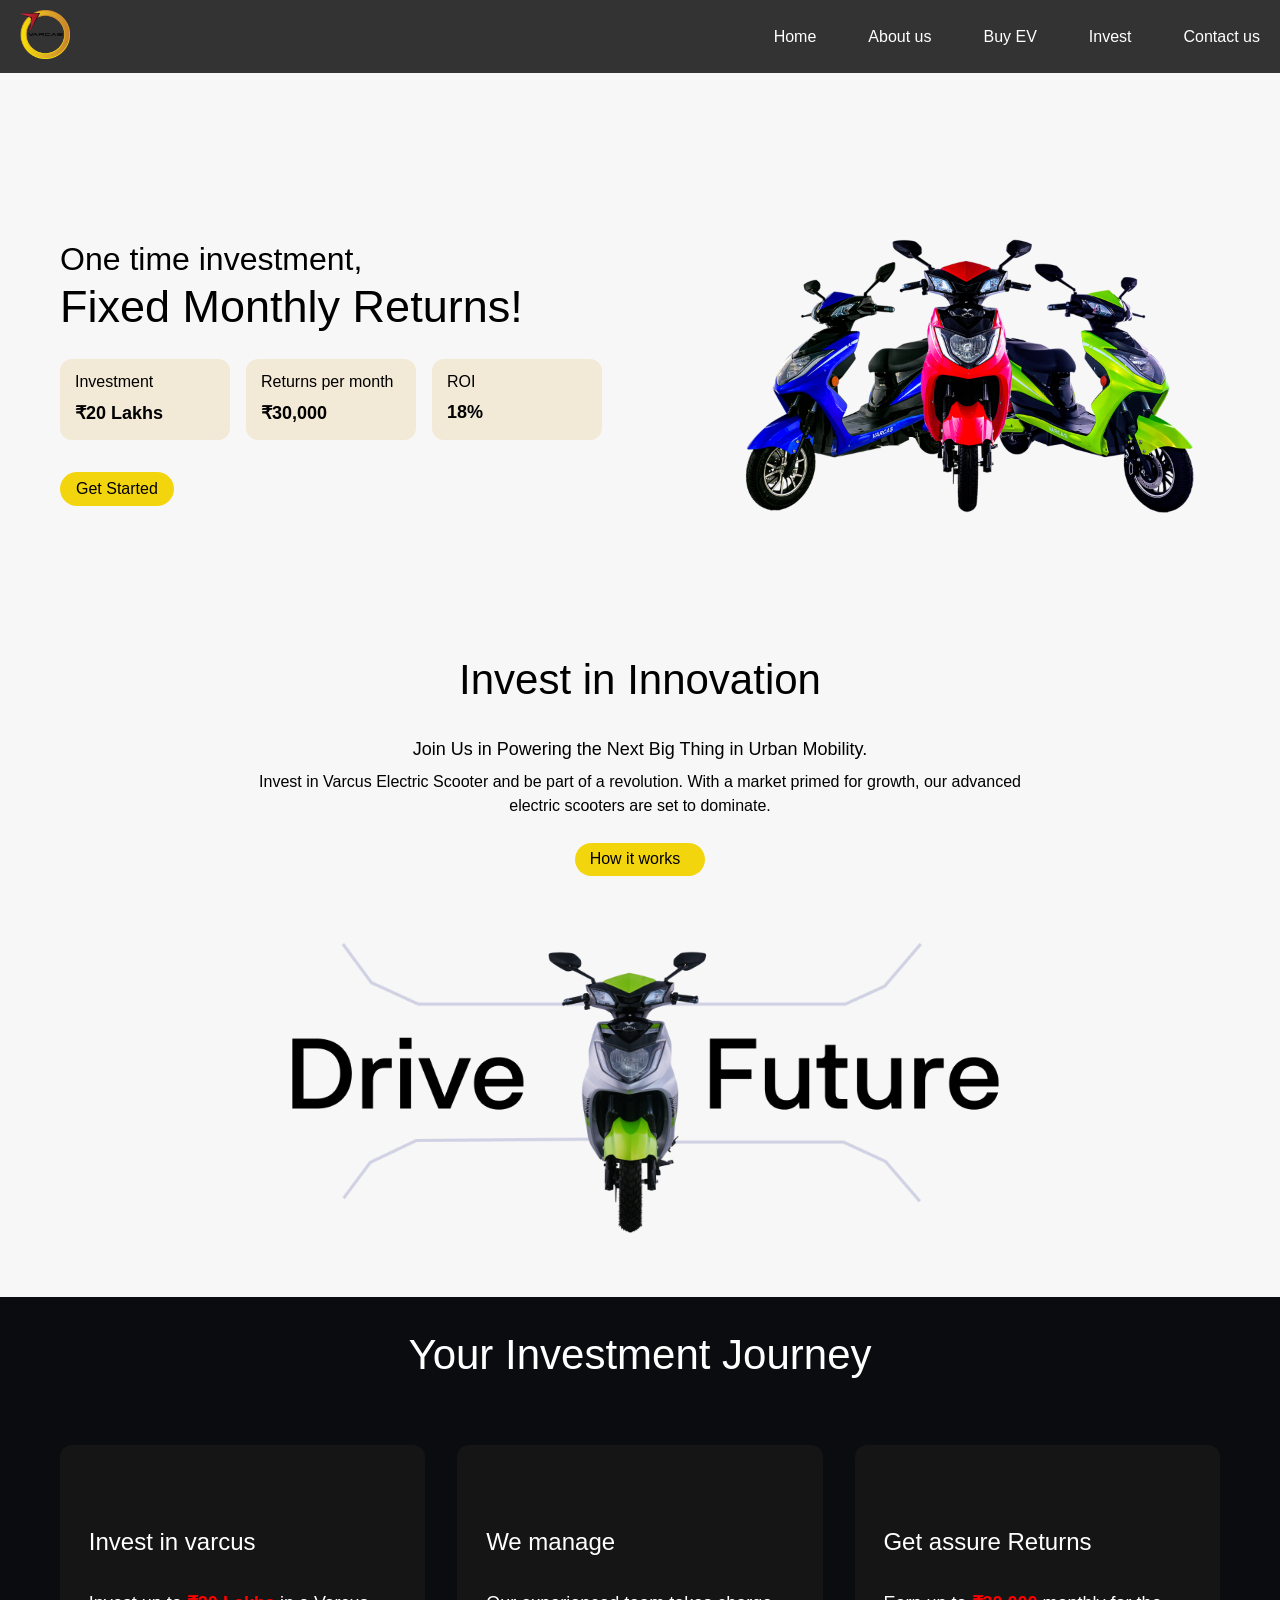
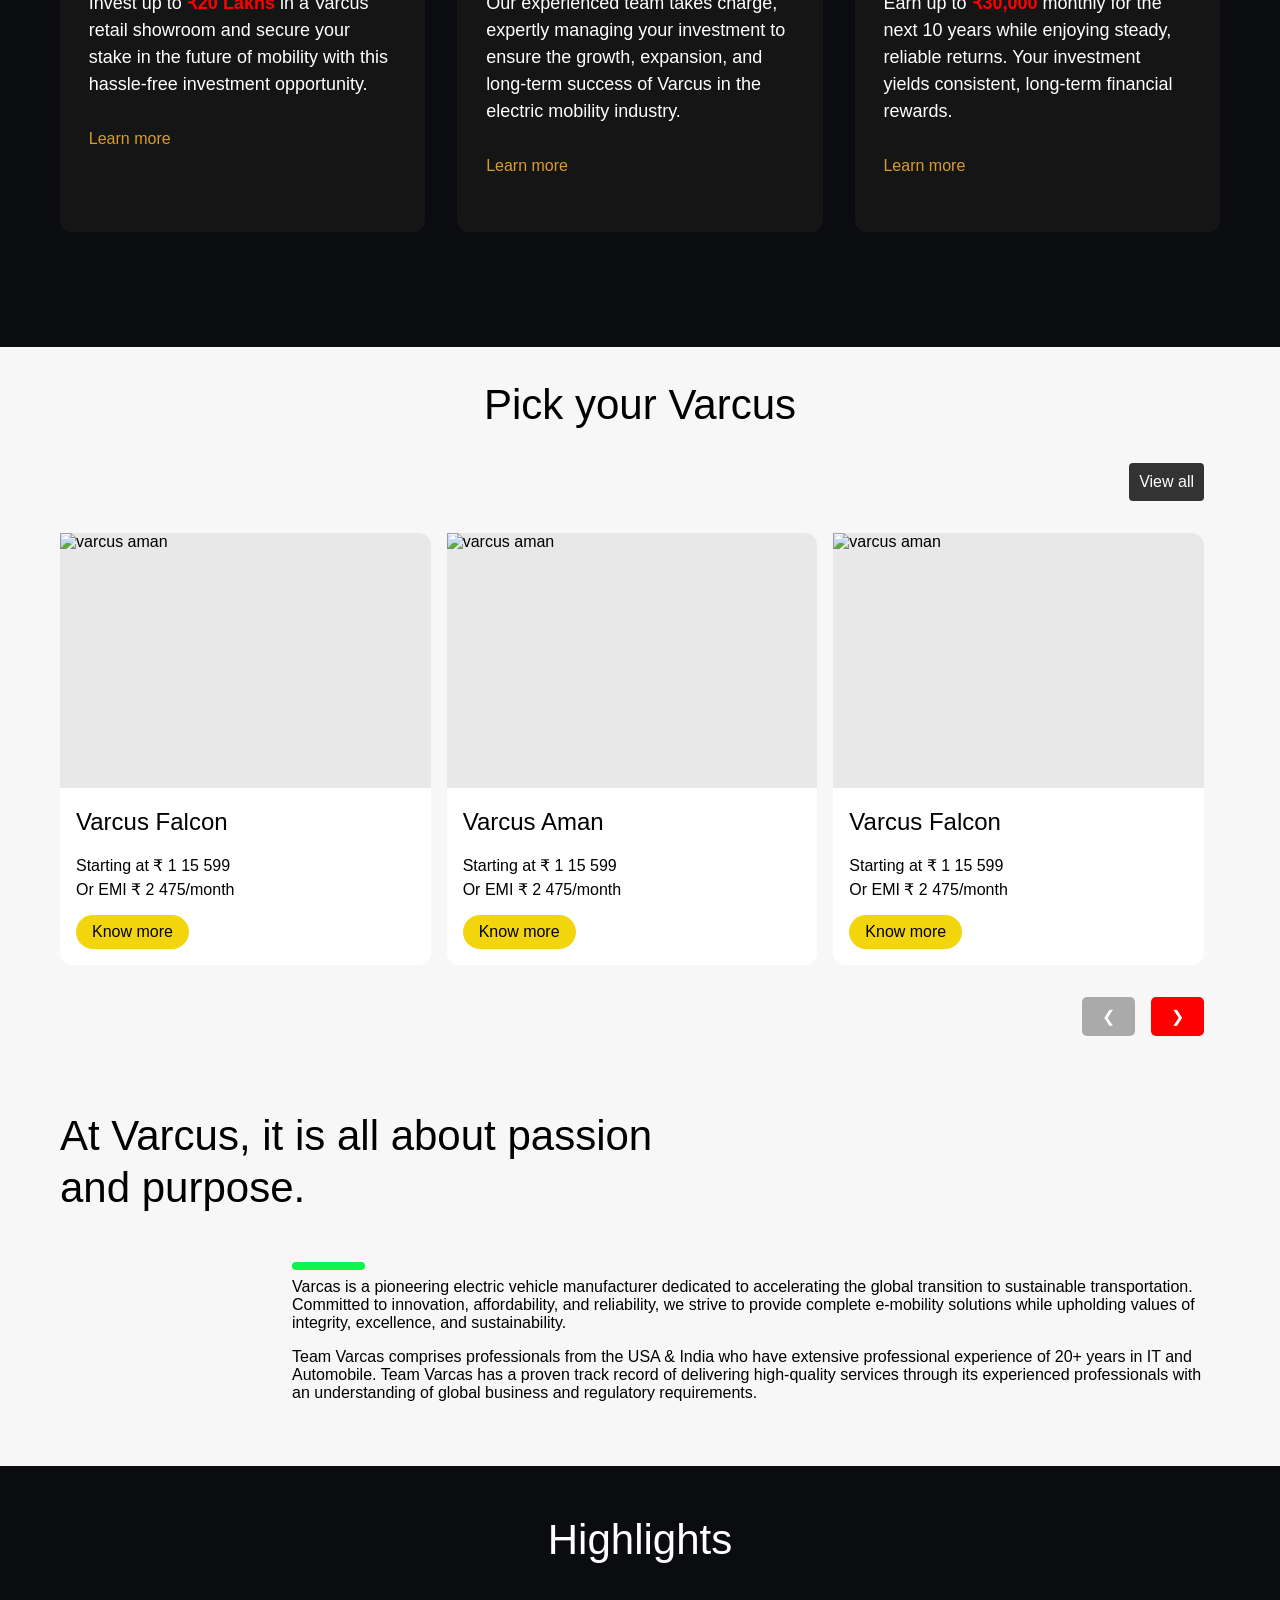
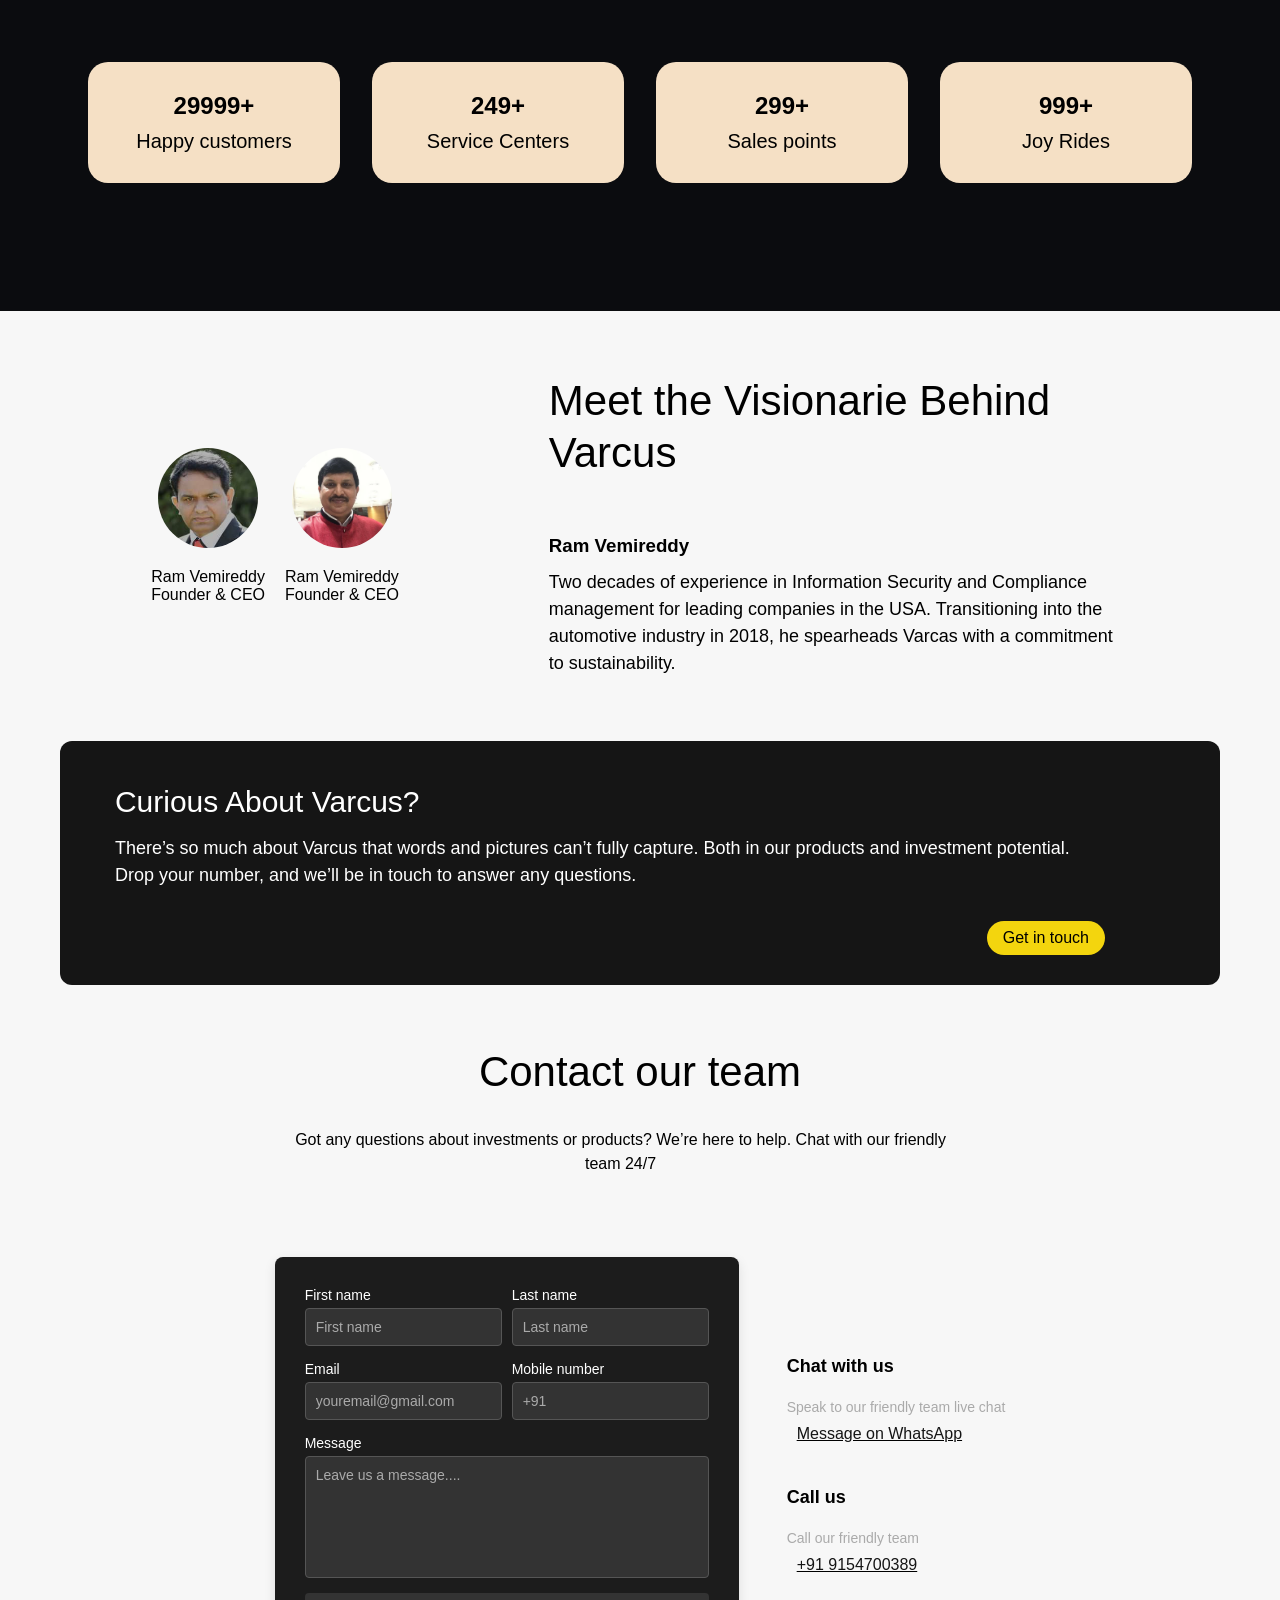
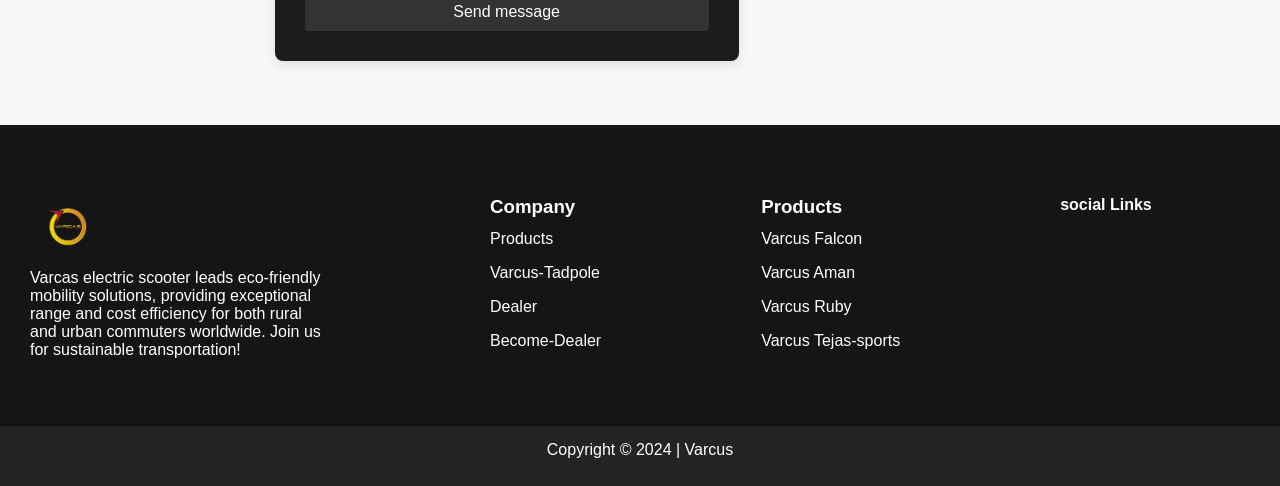
==== commit 9a26a0d8: "changes done responive" ====
--- a/index.html
+++ b/index.html
@@ -184,7 +184,7 @@
                         <img src="images/product-2.png" width="300px" alt="varcus aman">
                     </div>
                     <div style="display: grid;" class="product-info">
-                    <span class="product-heading">Varcus Falcon
+                    <span class="product-heading">Varcus Aman
                     </span>
                     <span class="product-price">Starting at ₹ 1 15 599
                     </span>
@@ -210,7 +210,7 @@
                         <img src="images/ruby.png" width="300px" alt="varcus aman">
                     </div>
                     <div style="display: grid;" class="product-info">
-                    <span class="product-heading">Varcus Falcon
+                    <span class="product-heading">Varcus Ruby
                     </span>
                     <span class="product-price">Starting at ₹ 1 15 599
                     </span>
--- a/styles.css
+++ b/styles.css
@@ -537,6 +537,7 @@
 .view-more{
     display: flex;
     justify-content: flex-end;
+    margin-right: 1rem;
 }
 
 .carousel-container {
@@ -578,8 +579,9 @@
     display: flex;
     align-items: flex-end;
     justify-content: flex-end;
-    margin-bottom: 20px;
+    margin-bottom: 10px;
     gap: 1rem;
+    margin-right: 1rem;
 }
 
 .carousel-navigation button {
@@ -663,7 +665,7 @@
 }
 .value-number{
     font-size: var(--h3-font-size);
-    font-weight: var(--h3-font-weight);
+    font-weight: 800;
 }  
   @media (max-width: 599px) {
     .container-highlights {
@@ -1080,7 +1082,9 @@
     font-size: 18px;
     color: var(--gold);
 }
-
+.section-3 .section-heading h2{
+    margin-bottom: 4rem;
+}
 /* Responsive adjustments */
 @media (max-width: 768px) {
 
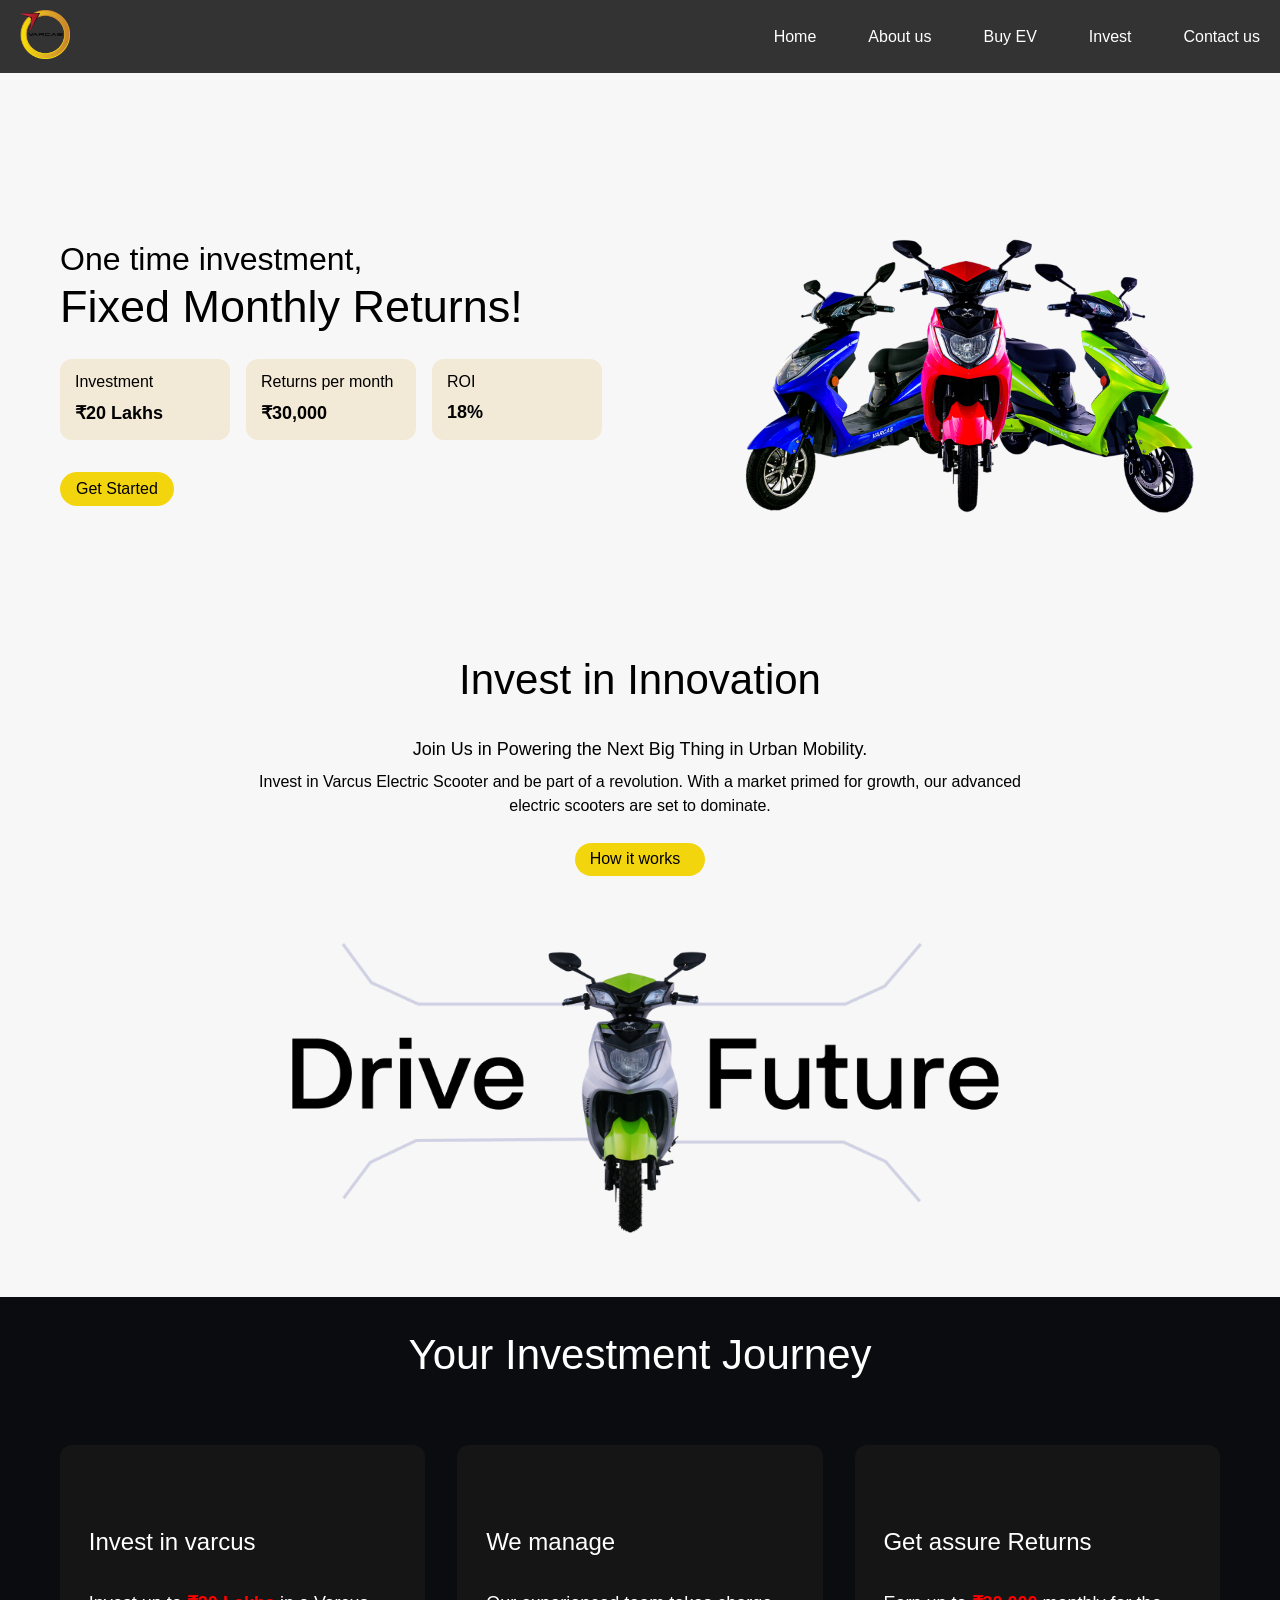
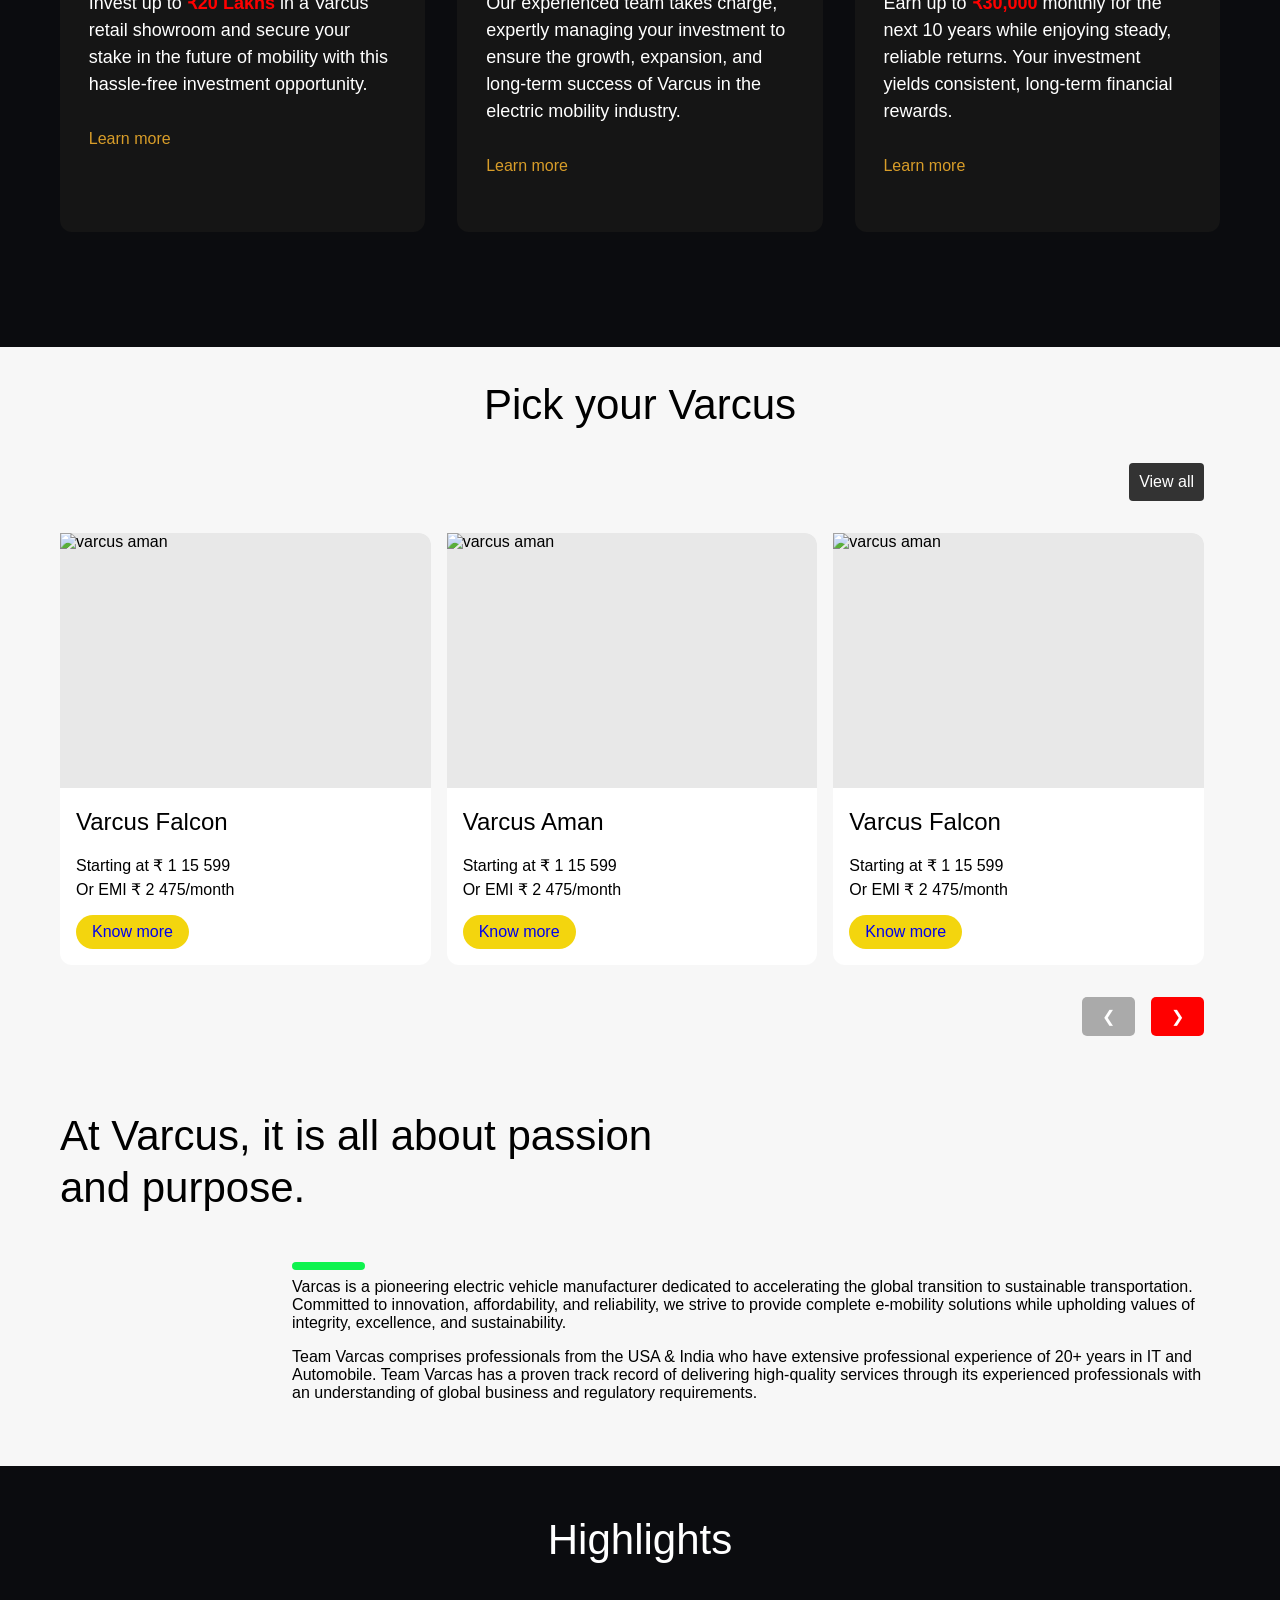
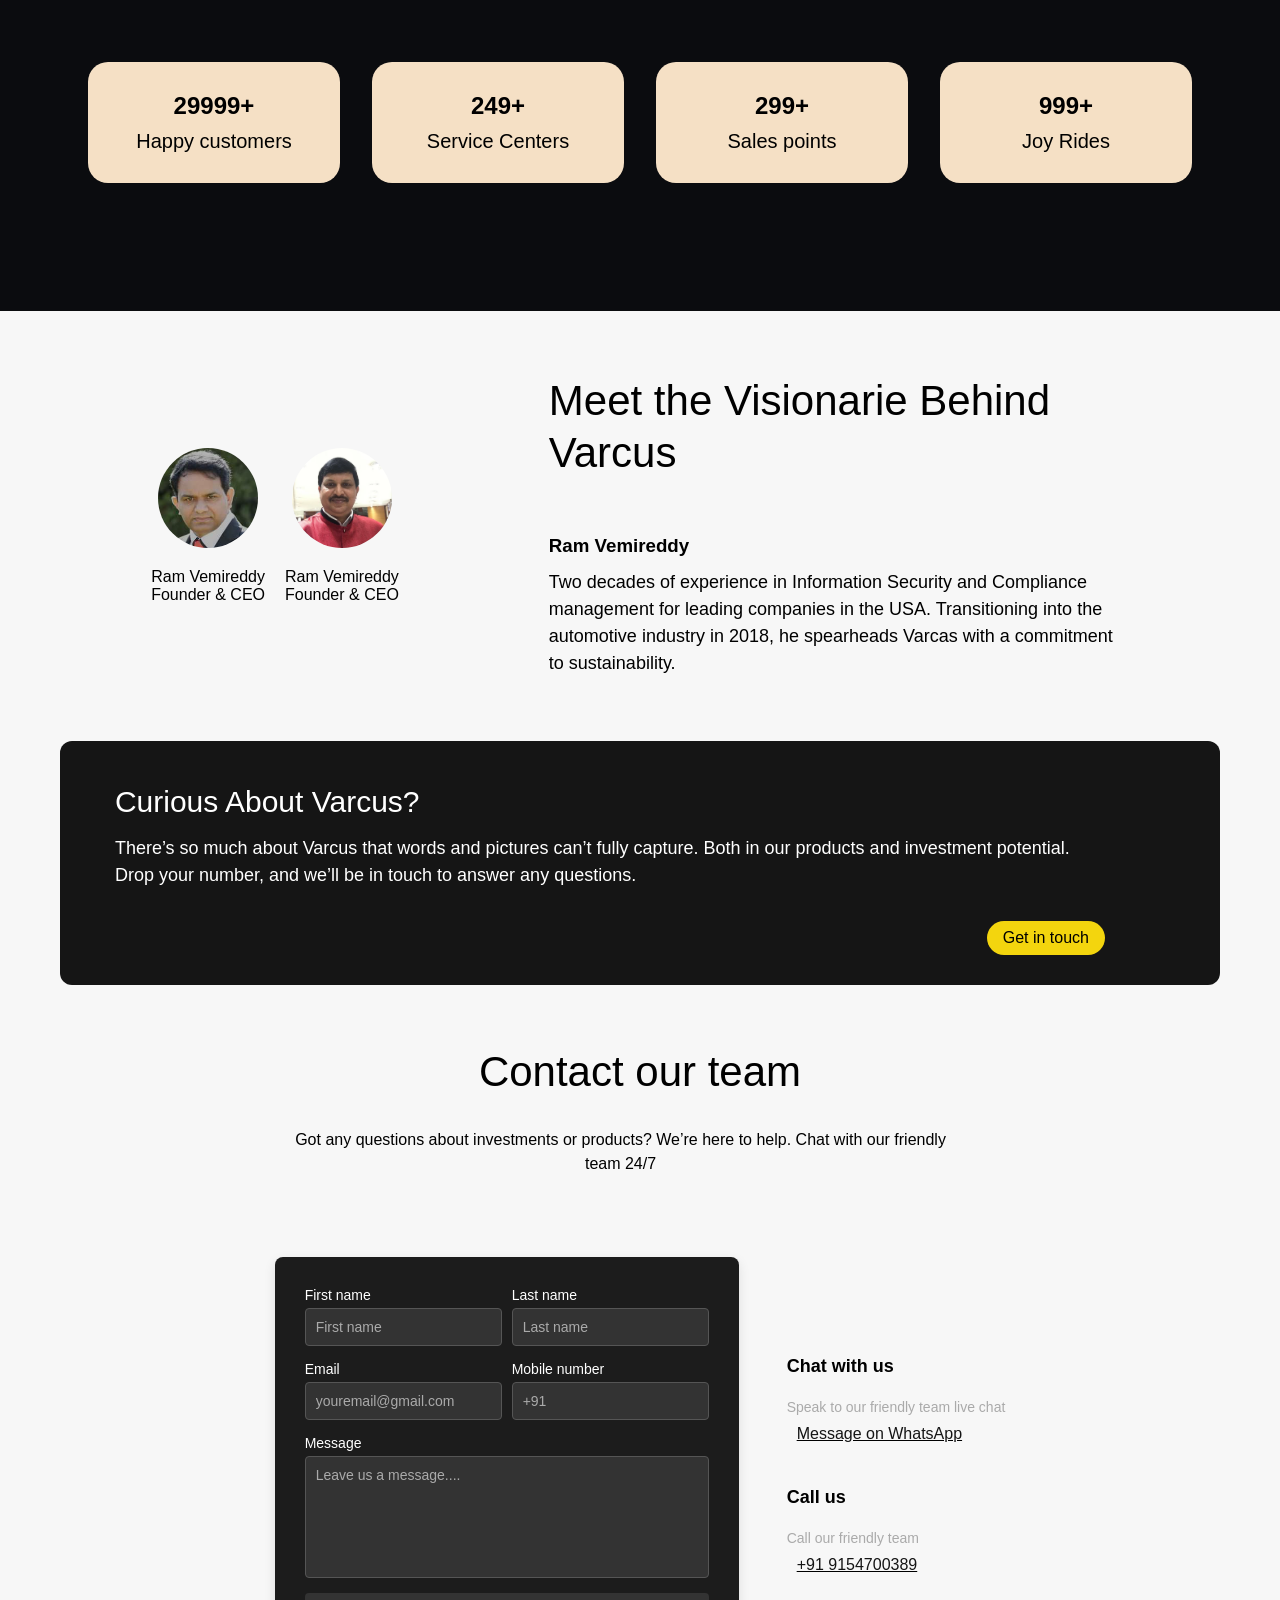
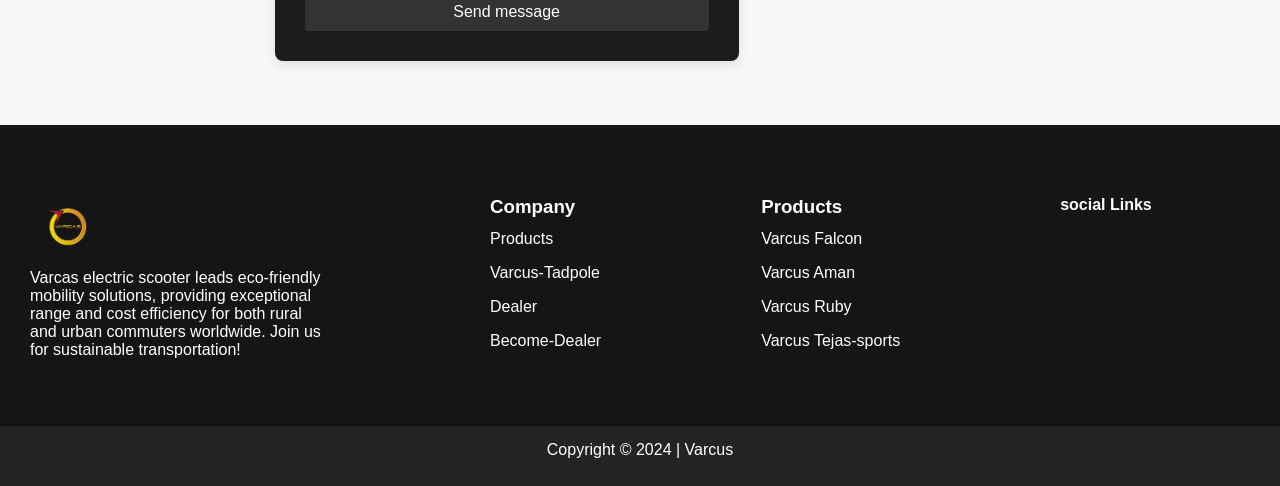
==== commit 2b8c5a0f: "js" ====
--- a/index.html
+++ b/index.html
@@ -50,7 +50,7 @@
         
         
     </header>    
-    <div id="investing" class="section-1">
+    <div class="section-1">
         <div class="main-container">
                 <div class="p-1">One time investment,</div>
                 <div><h1 class="header">Fixed Monthly Returns!</h1></div>
@@ -76,7 +76,7 @@
                     </div>
                 </div>                
             </div>
-            <button class="main-btns" type="btn">Get Started</button>
+            <button id="get-started-link" class="main-btns" type="btn">Get Started</button>
         </div>
         <div class="hero-banner">
             <img src="images/hero-banner.png" width="500px"  alt="varcus investment">
@@ -102,7 +102,7 @@
     <div class="varcus-brand">
         <img src="images/varcus-brand.png" width="800px" alt="s">
     </div>
-    <div class="section-3">
+    <div id="investing" class="section-3">
         <div class="section-heading">
             <h2>Your Investment Journey</h2>
         </div>
@@ -176,7 +176,7 @@
                         <span class="product-price">Starting at ₹ 1 15 599
                         </span>
                         <span class="product-emi">Or EMI ₹ 2 475/month</span>
-                        <button class="main-btns" type="btn">Know more</button>
+                        <button class="main-btns" type="btn"><a href="https://varcasautomobiles.com/aman.html" target="_blank">Know more</a></button>
                     </div>
                 </div>
                 <div class="product">
@@ -189,7 +189,7 @@
                     <span class="product-price">Starting at ₹ 1 15 599
                     </span>
                     <span class="product-emi">Or EMI ₹ 2 475/month</span>
-                    <button class="main-btns" type="btn">Know more</button>
+                    <button class="main-btns" type="btn"><a href="https://varcasautomobiles.com/aman.html" target="_blank">Know more</a></button>
                     </div>
                 </div>
                 <div class="product">
@@ -202,7 +202,7 @@
                     <span class="product-price">Starting at ₹ 1 15 599
                     </span>
                     <span class="product-emi">Or EMI ₹ 2 475/month</span>
-                    <button class="main-btns" type="btn">Know more</button>
+                    <button class="main-btns" type="btn"><a href="https://varcasautomobiles.com/aman.html" target="_blank">Know more</a></button>
                     </div>
                 </div>
                 <div class="product">
@@ -215,7 +215,7 @@
                     <span class="product-price">Starting at ₹ 1 15 599
                     </span>
                     <span class="product-emi">Or EMI ₹ 2 475/month</span>
-                    <button class="main-btns" type="btn">Know more</button>
+                    <button class="main-btns" type="btn"><a href="https://varcasautomobiles.com/ruby.html" target="_blank">Know more</a></button>
                     </div>
                 </div>
                 <div class="product">
@@ -228,7 +228,7 @@
                     <span class="product-price">Starting at ₹ 1 15 599
                     </span>
                     <span class="product-emi">Or EMI ₹ 2 475/month</span>
-                    <button class="main-btns" type="btn">Know more</button>
+                    <button class="main-btns" type="btn"><a href="https://varcasautomobiles.com/aman.html" target="_blank">Know more</a></button>
                     </div>
                 </div>
                 <div class="product">
@@ -236,12 +236,12 @@
                         <img src="images/TEJA.png" width="300px" alt="varcus aman">
                     </div>
                     <div style="display: grid;" class="product-info">
-                    <span class="product-heading">Varcus Falcon
+                    <span class="product-heading">Tejas sports
                     </span>
                     <span class="product-price">Starting at ₹ 1 15 599
                     </span>
                     <span class="product-emi">Or EMI ₹ 2 475/month</span>
-                    <button class="main-btns" type="btn">Know more</button>
+                    <button class="main-btns" type="btn"><a href="https://varcasautomobiles.com/tejas.html" target="_blank">Know more</a></button>
                     </div>
                 </div>
                
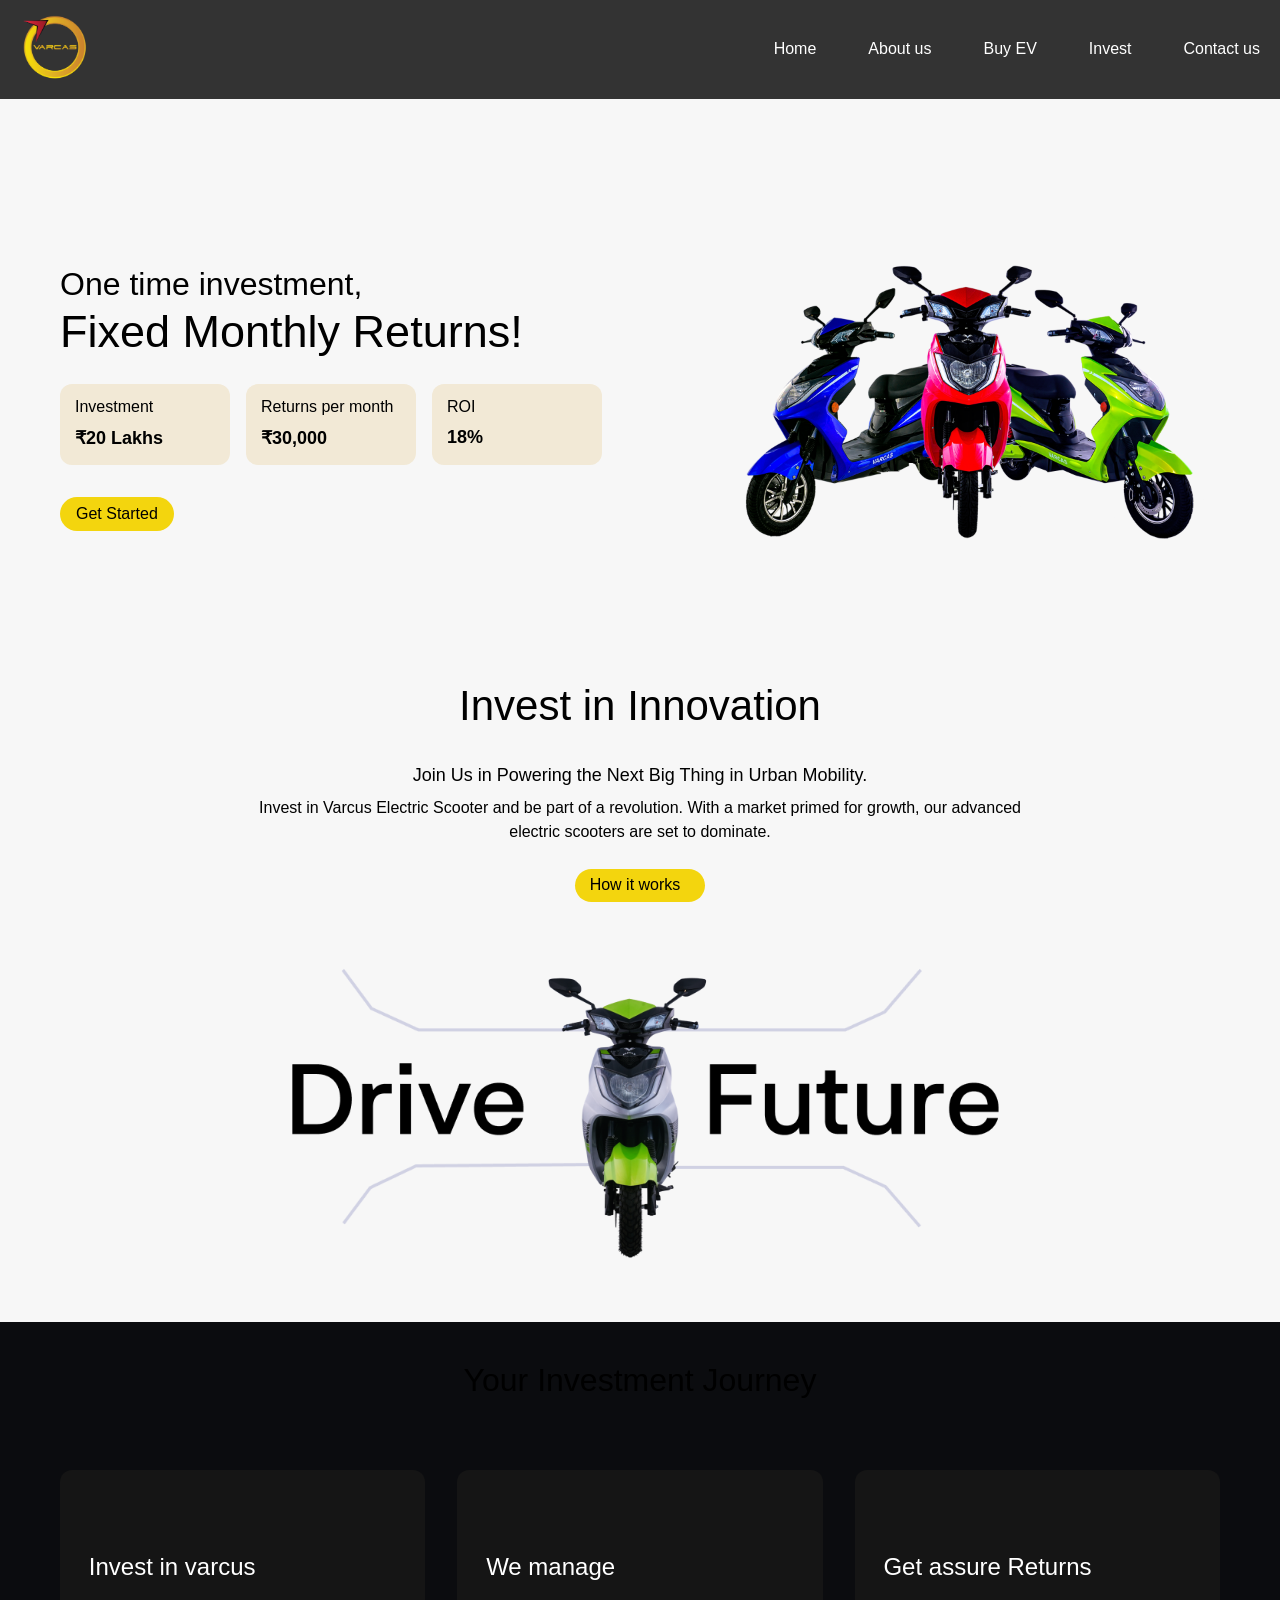
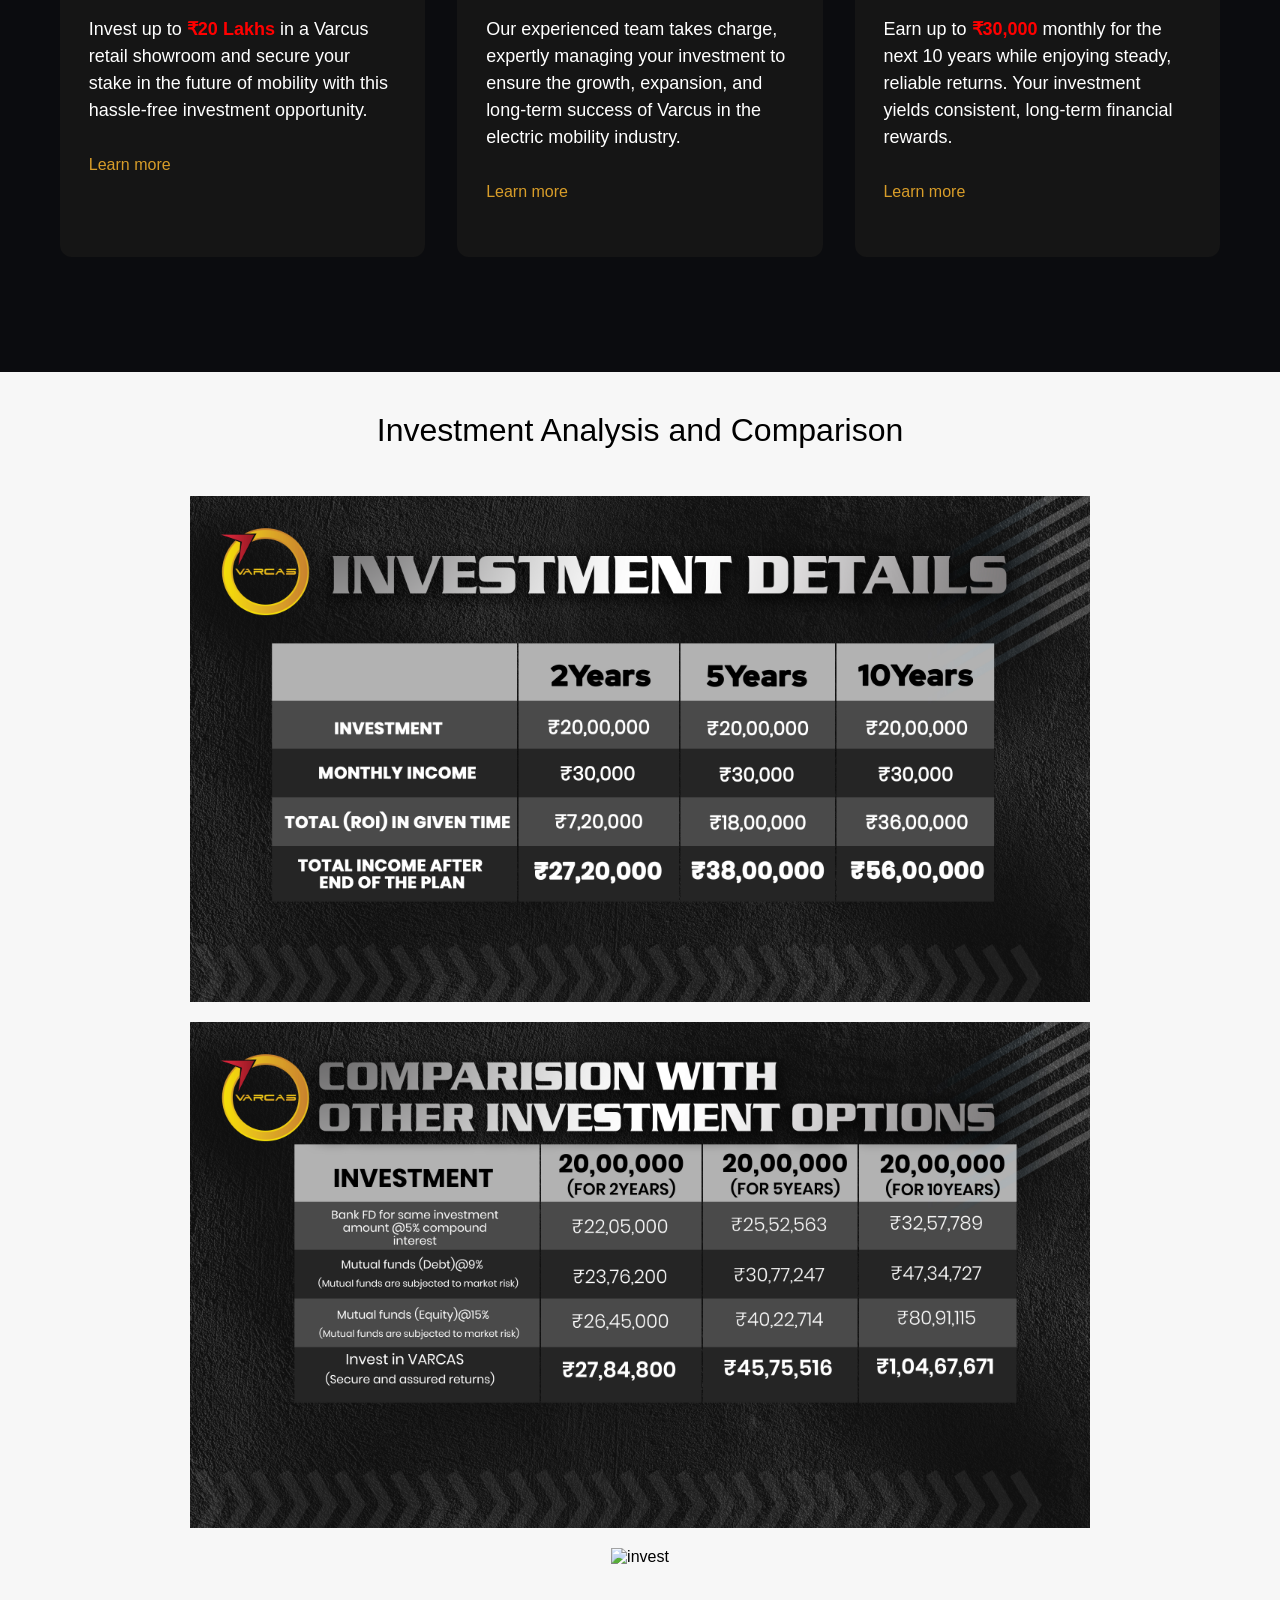
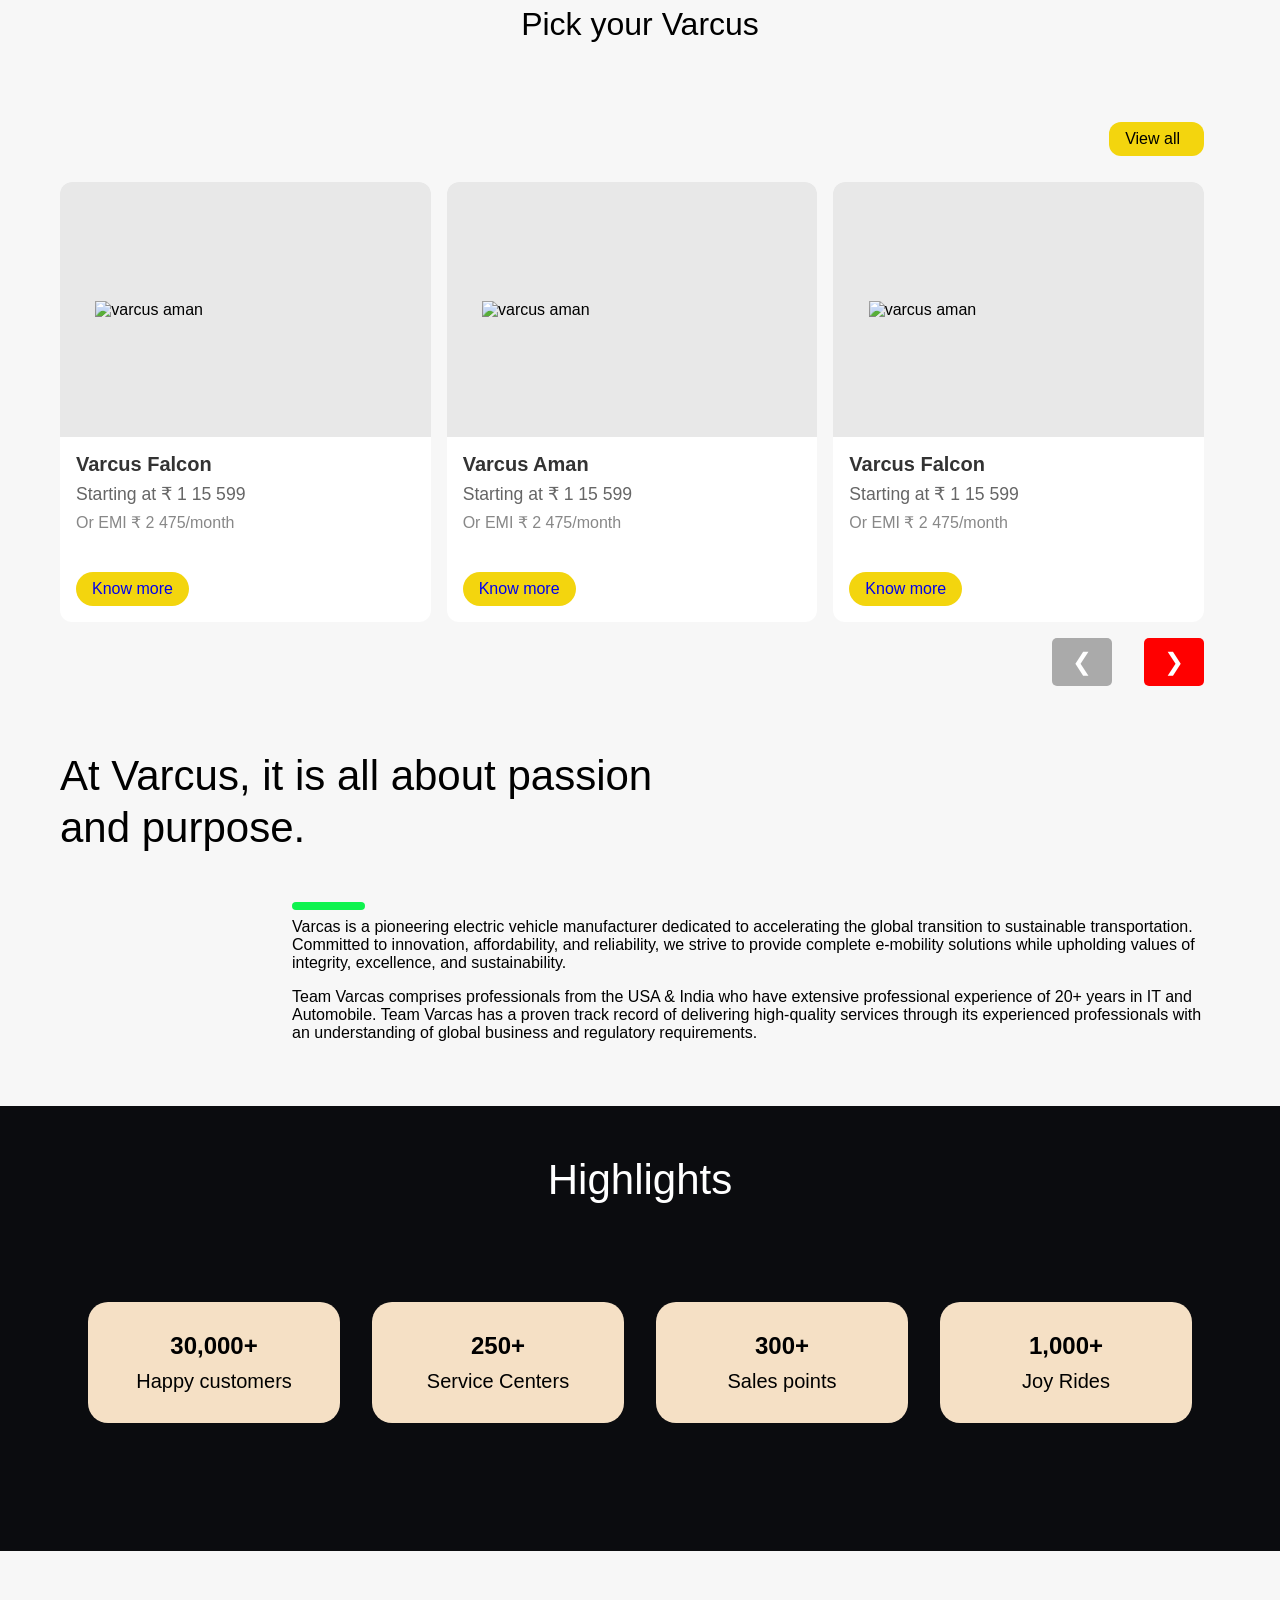
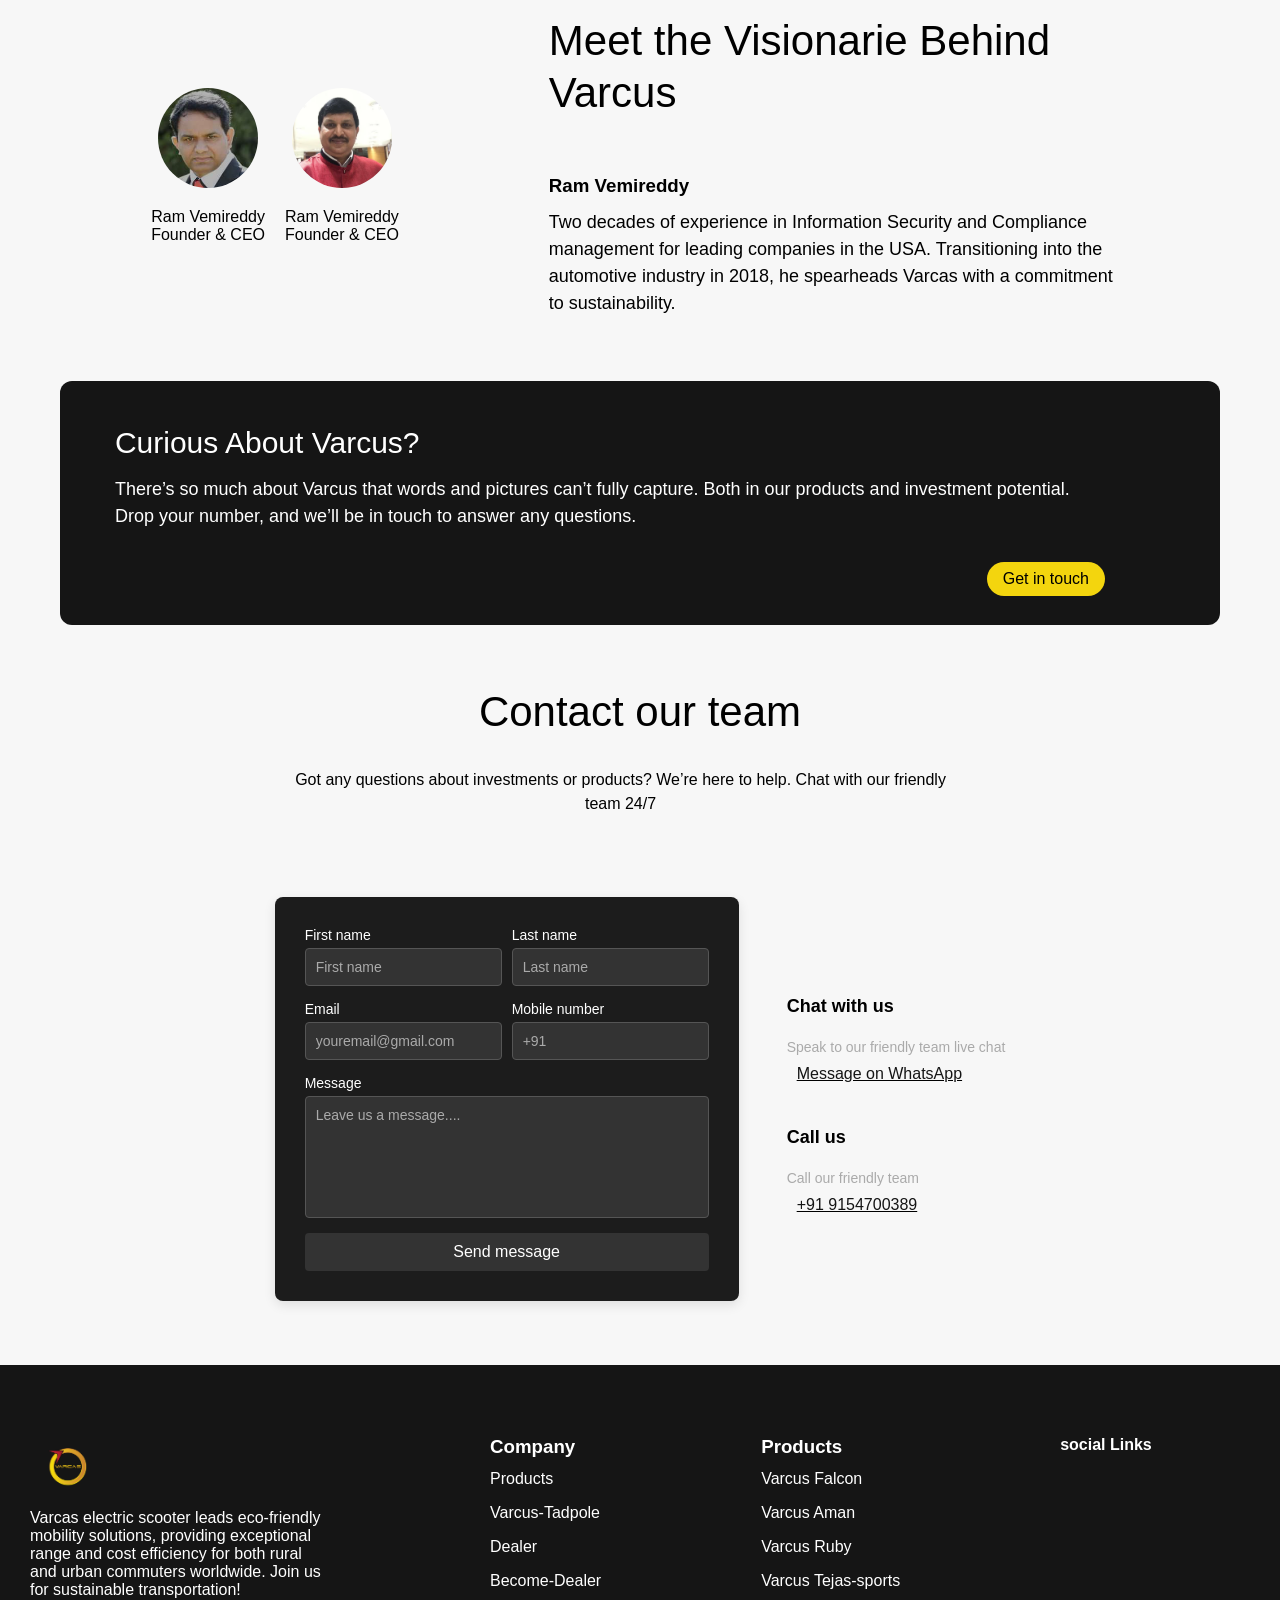
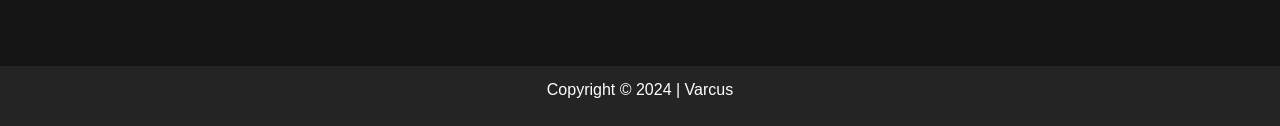
==== commit 7a91385e: "styles sections added" ====
--- a/index.html
+++ b/index.html
@@ -3,6 +3,12 @@
 <head>
     <meta charset="UTF-8">
     <meta name="viewport" content="width=device-width, initial-scale=1.0">
+    <meta name="description"
+      content="Explore our investment opportunities in Varcus retail showrooms. Invest in the future of mobility with attractive returns, expert management, and secure long-term growth. Ideal for investors seeking reliable financial rewards. Secure your stake today!">
+    <meta name="keywords"
+        content="Investment Opportunity, Varcus Investment, Retail Showroom Investment, Secure Investment, Long-term Returns, Electric Mobility Investment, Passive Income, Financial Growth, Wealth Management, Investment Strategy, High Return Investments, Future of Mobility">
+    <meta name="author" content="Varcus" />
+
     <title>Varcus investment</title>
     <link rel="stylesheet" href="styles.css">
     <link rel="stylesheet" href="https://site-assets.fontawesome.com/releases/v6.6.0/css/all.css">
@@ -29,7 +35,7 @@
         </nav> -->
         <nav>
             <div class="hero">
-                <img src="images/VARCAS.png" width="50px" alt="varcus">
+                <img src="images/varcus-logo.png" width="70px" alt="varcus">
             </div>
             <button class="menu-toggle" aria-label="Open Menu">
                 <i class="fa fa-bars"></i>
@@ -92,7 +98,7 @@
                     electric scooters are set to dominate.
                 </p>
                 <div class="get-started-button">
-                    <div class="get-started">How it works</div>
+                    <div id="how-link" class="get-started">How it works</div>
                     <i class="fa-regular fa-arrow-right"></i>
                 </div>
             </div>
@@ -118,7 +124,7 @@
                     <div class="content">
                         <span class="contents">Invest up to <span style="color: red; font-size: 18px; font-weight: bold;">₹20 Lakhs</span> in a Varcus retail showroom and secure your stake in the future of mobility with this hassle-free investment opportunity.</span>
                     </div>
-                    <div class="learn-more">
+                    <div id="learnmore-link-1" class="learn-more">
                         <span class="Learn">Learn more</span> <i class="fa-light fa-chevron-right"></i>
                     </div>
                 </div>
@@ -134,7 +140,7 @@
                     <div class="content">
                         <span class="contents">Our experienced team takes charge, expertly managing your investment to ensure the growth, expansion, and long-term success of Varcus in the electric mobility industry.</span>
                     </div>
-                    <div class="learn-more">
+                    <div id="learnmore-link-2" class="learn-more">
                         <span class="Learn">Learn more</span> <i class="fa-light fa-chevron-right"></i>
                     </div>
                 </div>
@@ -150,12 +156,26 @@
                     <div class="content">
                         <span class="contents">Earn up to <span style="color: red; font-size: 18px; font-weight: bold;">₹30,000</span> monthly for the next 10 years while enjoying steady, reliable returns. Your investment yields consistent, long-term financial rewards.</span>
                     </div>
-                    <div class="learn-more">
+                    <div id="learnmore-link-3" class="learn-more">
                         <span class="Learn">Learn more</span> <i class="fa-light fa-chevron-right"></i>
                     </div>
                 </div>
             </div>
         </div>
+    </div>
+    <div id="investmentall" class="investment-details">
+        <div class="section-heading">
+            <h2 style="color: #000000;">Investment Analysis and Comparison</h2>
+        </div>
+        <div id="details-invest" class="details-1">
+            <img src="images/01.jpg" width="900px" alt="invest">
+        </div>
+       <div id="comparison" class="details-2">
+          <img src="images/comparison.jpg" width="900px" alt="invest">
+       </div>
+       <div id="terms-conditions" class="details-3">
+        <img src="images/terms-conditions.jpg" width="900px" alt="invest">
+     </div>
     </div>
     <div id="buy-ev" class="section-4">
         <div class="section-heading">
@@ -459,12 +479,13 @@
         </div>
     </footer>
     <script>
-    function animateValue(obj, start, end, duration) {
+ function animateValue(obj, start, end, duration) {
     let startTimestamp = null;
     const step = (timestamp) => {
         if (!startTimestamp) startTimestamp = timestamp;
         const progress = Math.min((timestamp - startTimestamp) / duration, 1);
-        obj.innerHTML = Math.floor(progress * (end - start) + start) + "+";
+        const currentValue = Math.floor(progress * (end - start) + start);
+        obj.innerHTML = currentValue.toLocaleString() + "+"; // Ensure toLocaleString is applied here
         if (progress < 1) {
             window.requestAnimationFrame(step);
         }
@@ -477,11 +498,19 @@
 const obj3 = document.getElementById("value3");
 const obj4 = document.getElementById("value4");
 
+// Initialize the values directly in the DOM to ensure proper format on page load
+obj1.innerHTML = "30,000+";
+obj2.innerHTML = "250+";
+obj3.innerHTML = "300+";
+obj4.innerHTML = "1,000+";
+
+// Run the animation to update the values
 animateValue(obj1, 29990, 30000, 2000); // Happy Customers
 animateValue(obj2, 240, 250, 2000); // Service Centers
 animateValue(obj3, 290, 300, 2000); // Sales Points
 animateValue(obj4, 990, 1000, 2000); // Joy Rides
 
+
     </script>
     <script src="invest.js"></script>
 </body>
--- a/styles.css
+++ b/styles.css
@@ -108,6 +108,12 @@
     --btn-white-space: nowrap;
     --btn-border: none;
 }
+button{
+    cursor: pointer;
+}
+a{
+    cursor: pointer;
+}
 html {
     scroll-behavior: smooth;
 }
@@ -428,6 +434,7 @@
     flex: 0 0 auto;
     background-color: #f3d50e;
     border-radius: 20px;
+    cursor: pointer;
     }
     .section-2 .get-started {
     position: relative;
@@ -525,21 +532,66 @@
 .Learn:hover {
     padding-right: 5px;
 }
+
+.investment-details{
+    
+    display: flex;
+    flex-direction: column;
+    align-items: center;
+    justify-content: center;
+    gap: 1rem;
+}
+/* General Section Styling */
 .section-4 {
     margin-left: 60px;
-    margin-right:60px;
+    margin-right: 60px;
     display: grid;
     align-items: center;
     justify-content: center;
-    gap: 2rem;
-
-}
-.view-more{
+    gap: 1rem;
+}
+
+.section-heading h2 {
+    text-align: center;
+    font-size: 2rem;
+    color: #000000;
+    margin-bottom: 1.5rem;
+}
+
+.view-more {
     display: flex;
     justify-content: flex-end;
+    margin-bottom: 10px;
     margin-right: 1rem;
 }
 
+.view-more button {
+    display: var(--btn-display);
+    align-items: var(--btn-align-items);
+    justify-content: var(--btn-justify-content);
+    gap: var(--btn-gap);
+    padding: var(--btn-padding);
+    position: var(--btn-position);
+    background-color: var(--btn-background-color);
+    border-radius: 12px;
+    width: var(--btn-width);
+    margin-top: var(--btn-margin-top);
+    font-family: var(--btn-font-family);
+    font-weight: var(--btn-font-weight);
+    color: var(--btn-color);
+    font-size: var(--btn-font-size);
+    letter-spacing: var(--btn-letter-spacing);
+    line-height: var(--btn-line-height);
+    white-space: var(--btn-white-space);
+    border: var(--btn-border);
+    margin-top: 32px;
+    transition: background-color 0.3s ease;
+}
+
+.view-more button:hover {
+    background-color: #ddd;
+}
+
 .carousel-container {
     position: relative;
     overflow: hidden;
@@ -548,39 +600,88 @@
 .varcus-products {
     display: flex;
     transition: transform 0.5s ease-in-out;
-    gap: 1rem; /* Reduced gap for better alignment */
+    gap: 1rem; /* Space between products */
 }
 
 .varcus-products .product {
     background-color: var(--main-color);
     border-radius: 12px;
-    flex: 0 0 100%; /* For mobile view */
-    max-width: 100%; /* For mobile view */
+    flex: 0 0 100%; /* 100% width for mobile view */
+    max-width: 100%;
     box-sizing: border-box;
 }
 
-.product .product-img {
+.product-img {
     background-color: #E8E8E8;
     border-top-left-radius: 12px;
     border-top-right-radius: 12px;
     height: 255px;
-}
-
-/* For larger screens (show 3 products at a time) */
-@media (min-width: 600px) {
-    .varcus-products .product {
-        flex: 0 0 calc((100% / 3) - 1rem);
-        max-width: calc((100% / 3) - 1rem);
-    }
-}
-
-/* Navigation button styles */
+    display: flex;
+    align-items: center;
+    justify-content: center;
+}
+
+.product-img img {
+    max-width: 100%;
+    max-height: 100%;
+    object-fit: contain;
+}
+
+.product-info {
+    padding: 16px;
+    display: grid;
+    gap: 8px;
+}
+
+.product-heading {
+    font-size: 1.25rem;
+    font-weight: bold;
+    color: #333;
+}
+
+.product-price {
+    font-size: 1.1rem;
+    color: #666;
+}
+
+.product-emi {
+    font-size: 1rem;
+    color: #888;
+}
+
+.product-info .main-btns {
+    display: var(--btn-display);
+    align-items: var(--btn-align-items);
+    justify-content: var(--btn-justify-content);
+    gap: var(--btn-gap);
+    padding: var(--btn-padding);
+    position: var(--btn-position);
+    background-color: var(--btn-background-color);
+    border-radius: var(--btn-border-radius);
+    width: var(--btn-width);
+    margin-top: var(--btn-margin-top);
+    font-family: var(--btn-font-family);
+    font-weight: var(--btn-font-weight);
+    color: var(--btn-color);
+    font-size: var(--btn-font-size);
+    letter-spacing: var(--btn-letter-spacing);
+    line-height: var(--btn-line-height);
+    white-space: var(--btn-white-space);
+    border: var(--btn-border);
+    margin-top: 32px;
+    transition: background-color 0.3s ease;
+}
+
+.product-info .main-btns:hover {
+    background-color: #ddd;
+}
+
+/* Carousel Navigation Buttons */
 .carousel-navigation {
     display: flex;
-    align-items: flex-end;
     justify-content: flex-end;
-    margin-bottom: 10px;
-    gap: 1rem;
+    align-items: center;
+    gap: 2rem;
     margin-right: 1rem;
 }
 
@@ -591,32 +692,29 @@
     color: white;
     cursor: pointer;
     border-radius: 5px;
+    font-size: 1.5rem;
+    transition: background-color 0.3s ease;
 }
 
 .carousel-navigation button:hover {
     background-color: #444;
 }
 
-.product-info {
-    margin: 16px 0 16.5px 16px;
-}
-
-.product-heading {
-    font-size: var(--2xl-font-size);
-    font-weight: var(--2xl-font-weight);
-    line-height: var(--2xl-line-height);
-    letter-spacing: var(--2xl-letter-spacing);
-}
-
-.product-price {
-    margin-top: 1rem;
-    padding-bottom: 5px;
-    font-size: var(--BASE-font-size);
-}
-
-.product-info .main-btns {
-    margin-top: 16px;
-}
+/* Responsive Design */
+@media (min-width: 768px) {
+    .varcus-products .product {
+        flex: 0 0 calc((100% / 2) - 1rem);
+        max-width: calc((100% / 2) - 1rem);
+    }
+}
+
+@media (min-width: 1024px) {
+    .varcus-products .product {
+        flex: 0 0 calc((100% / 3) - 1rem);
+        max-width: calc((100% / 3) - 1rem);
+    }
+}
+
 
 .section-5{
     margin-left: 60px;
@@ -1180,6 +1278,9 @@
        
        padding: 20px;
     }
+    .investment-details img{
+        max-width: 300px;
+    }
     /* .varcus-products .product{
         background-color: var(--main-color);
     border-radius: 12px;
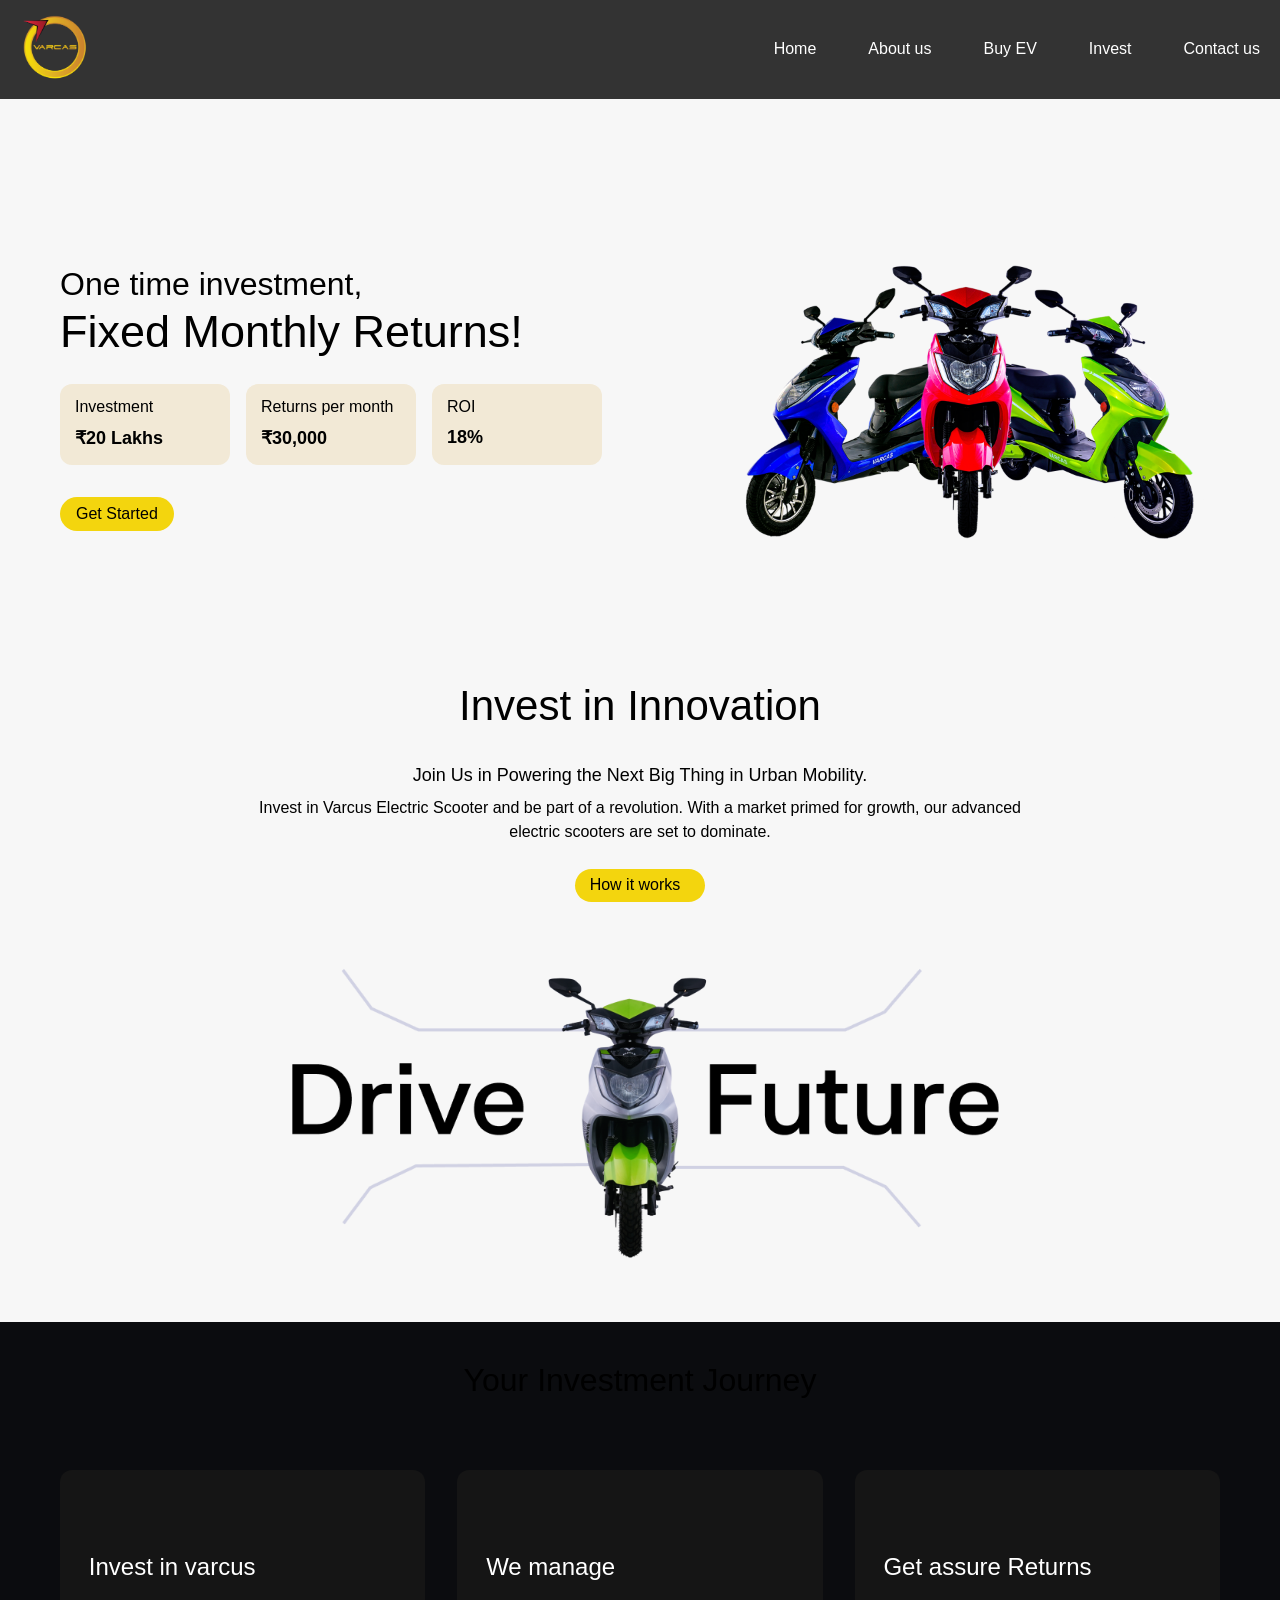
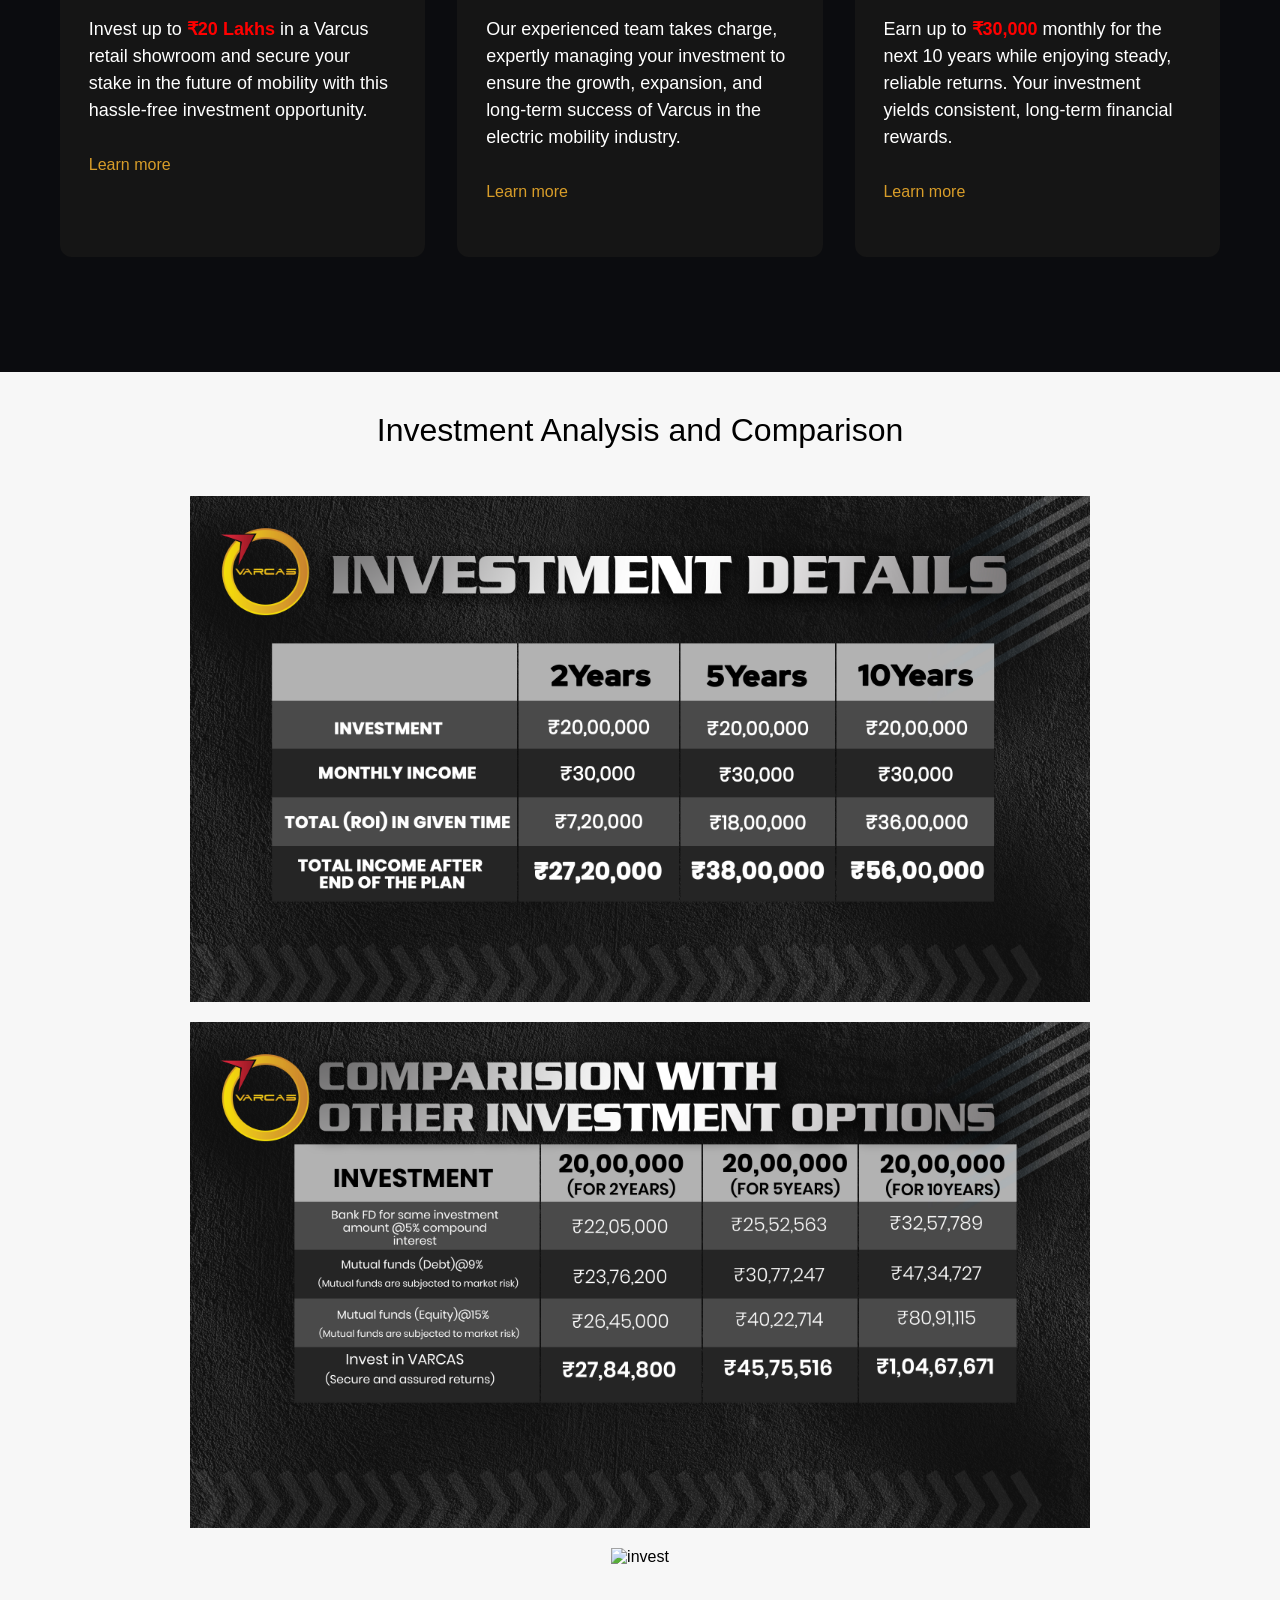
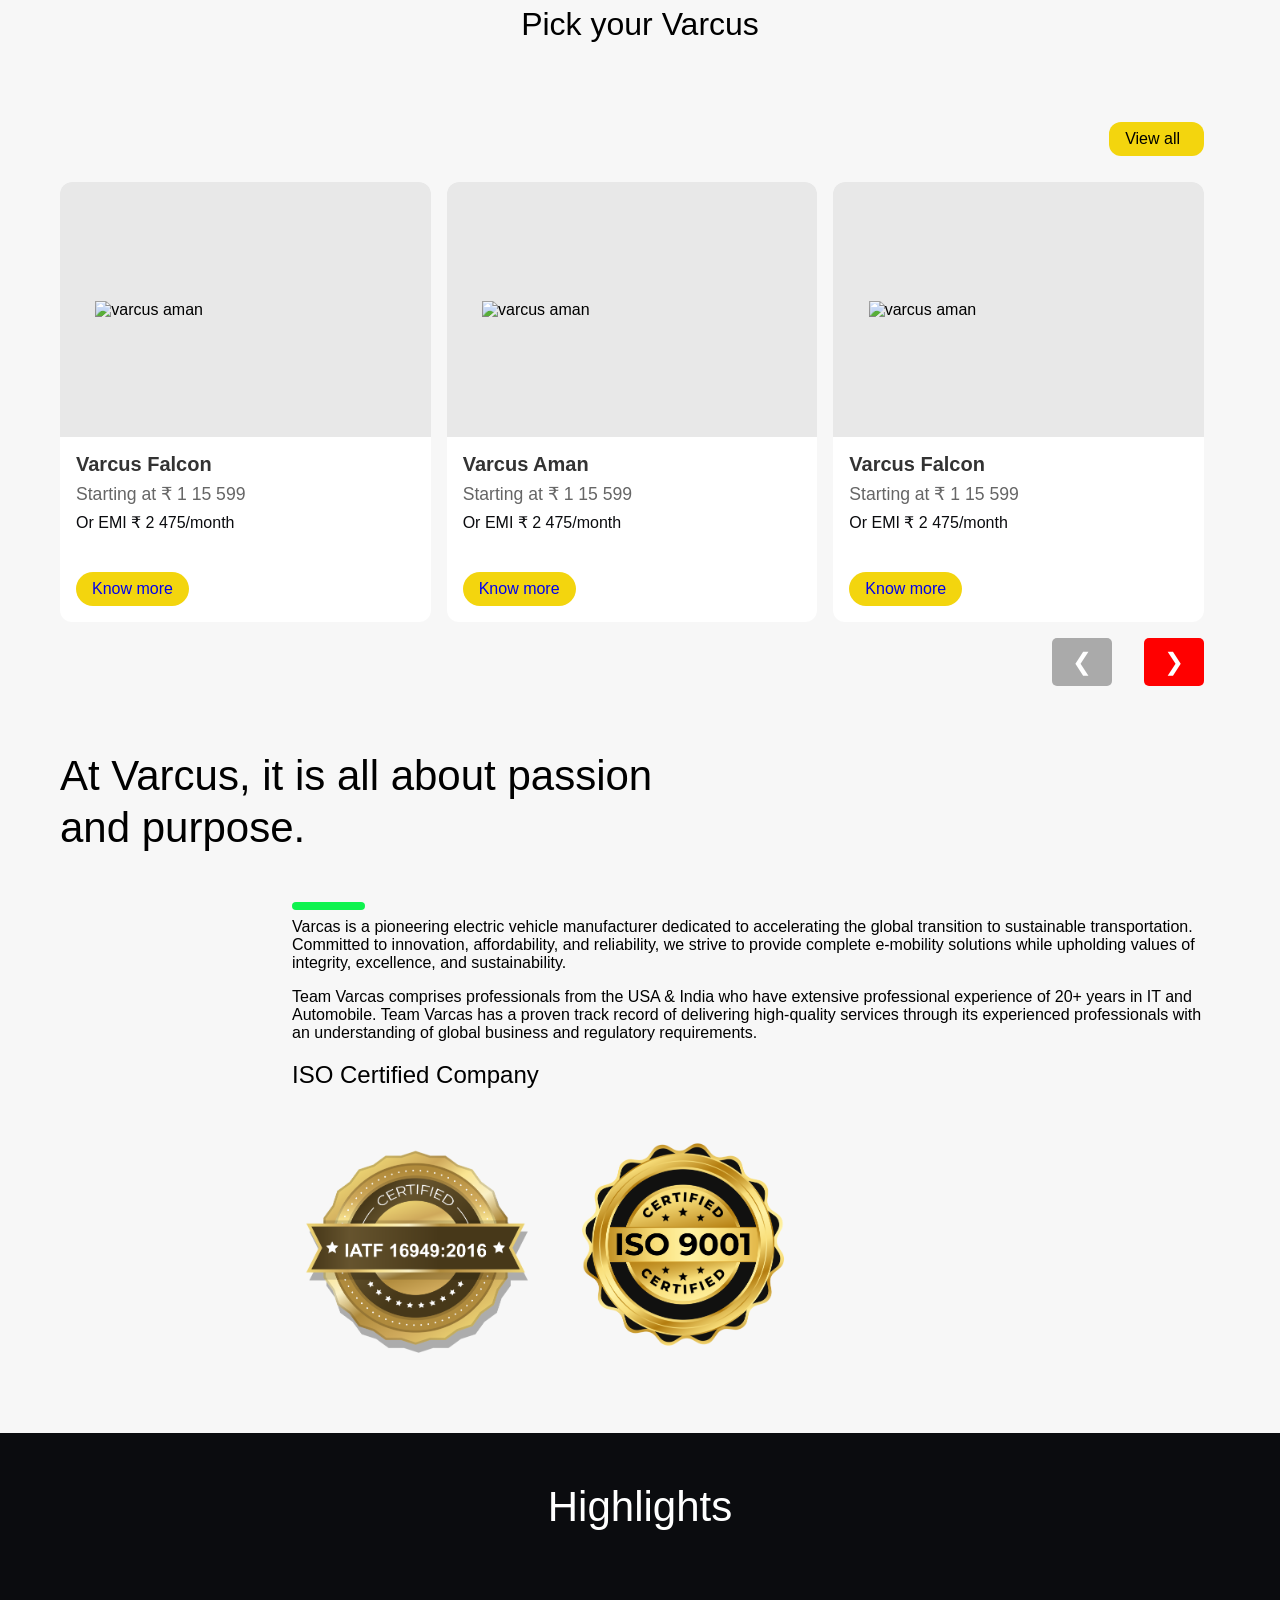
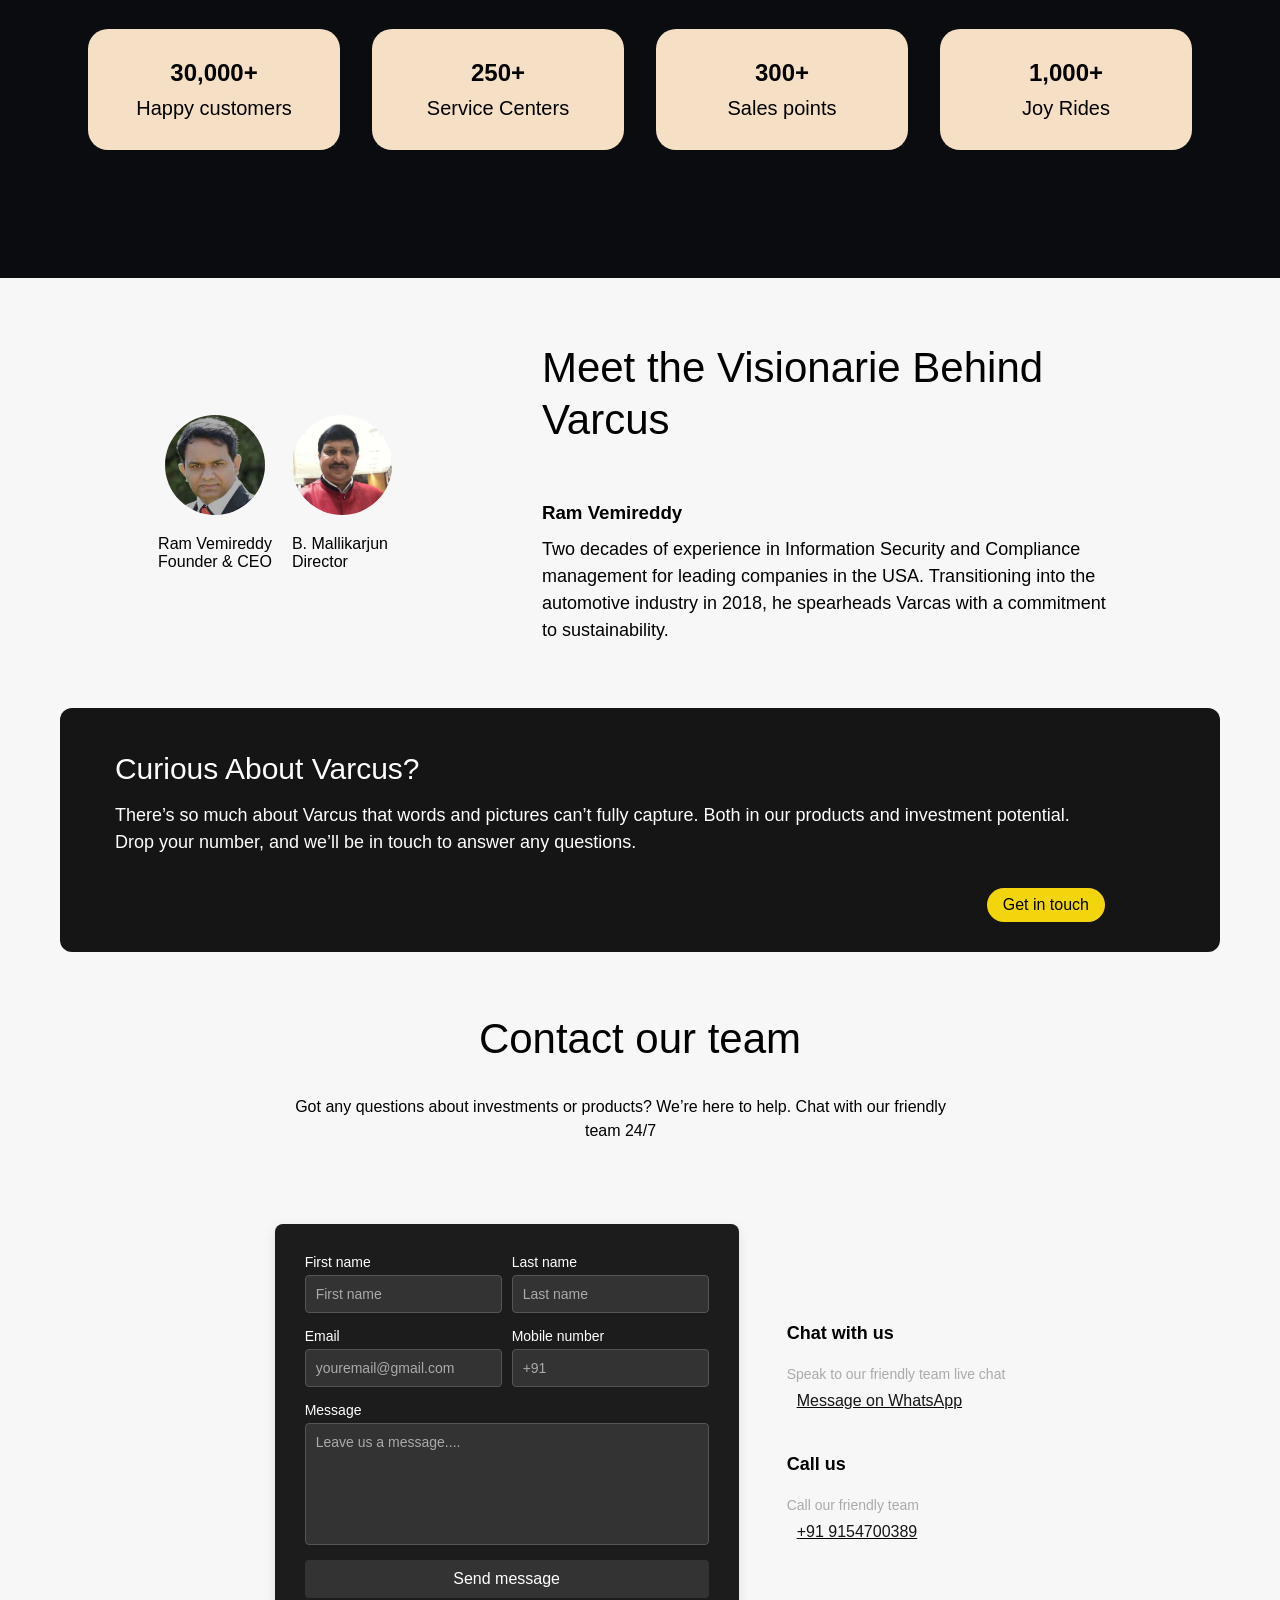
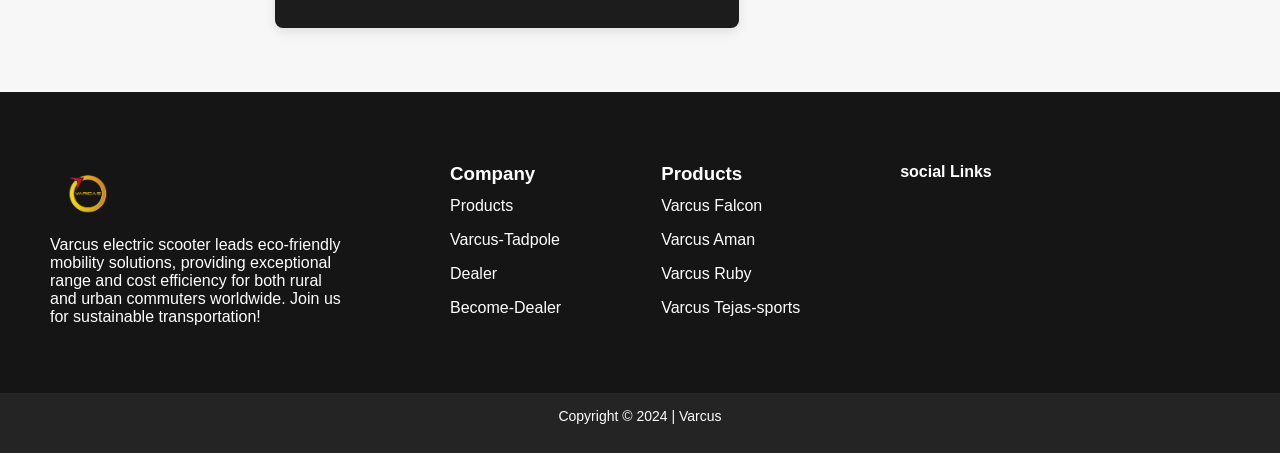
==== commit 842db3ac: "added images" ====
--- a/index.html
+++ b/index.html
@@ -282,7 +282,22 @@
                 </div>
                 <div class="second-para .contents">Team Varcas comprises professionals from the USA & India who have extensive professional experience of 20+ years in IT and Automobile. Team Varcas has a proven track record of delivering high-quality services through its experienced professionals with an understanding of global business and regulatory requirements.
                 </div>
-            </div>
+                <div class="list-certificates">
+                    <h3>ISO Certified Company</h3>
+                   <div class="certified-company">
+                        <div class="cerified">
+                            <img src="images/iso.png" width="250px" alt="" >
+                        </div>
+                        <div class="cerified">
+                            <img src="images/certificate.png" width="250px" alt="" >
+                        </div>
+                        <!-- <div class="cerified">
+                            <img src="images/iso-two.jpg" width="300px" alt="" >
+                        </div> -->
+                  </div>
+                </div>
+            </div>
+           
         </div>
         
     </div>
@@ -318,8 +333,8 @@
             </div>
             <div class="profile">
                 <img src="images/director.png" alt="varcus">
-                <div>Ram Vemireddy</div>
-                <div>Founder & CEO</div>
+                <div>B. Mallikarjun</div>
+                <div>Director</div>
             </div>
         </div>
         <div class="team-heading">
@@ -428,7 +443,7 @@
                 <img src="images/brand-hero-bg.png" width="80px" alt="varcus">
                </div> 
                <div class="social-links"> 
-                    <p>Varcas electric scooter leads eco-friendly mobility solutions, providing exceptional range and cost efficiency for both rural and urban commuters worldwide. Join us for sustainable transportation!</p>
+                    <p>Varcus electric scooter leads eco-friendly mobility solutions, providing exceptional range and cost efficiency for both rural and urban commuters worldwide. Join us for sustainable transportation!</p>
                 </div>
 
             </div>
--- a/styles.css
+++ b/styles.css
@@ -646,7 +646,7 @@
 
 .product-emi {
     font-size: 1rem;
-    color: #888;
+    color: var(--bgcolor-1);
 }
 
 .product-info .main-btns {
@@ -699,13 +699,18 @@
 .carousel-navigation button:hover {
     background-color: #444;
 }
-
+@media (max-width: 480px) {
+    .certified-company {
+            flex-direction: column;
+    }
+    }
 /* Responsive Design */
 @media (min-width: 768px) {
     .varcus-products .product {
         flex: 0 0 calc((100% / 2) - 1rem);
         max-width: calc((100% / 2) - 1rem);
     }
+  
 }
 
 @media (min-width: 1024px) {
@@ -773,7 +778,12 @@
       align-items: center; /* Center the content */
       margin: 0 auto; /* Center the container itself */
     }
-    
+    .certified-company{
+        flex-direction: column;
+    }
+    .cerified img{
+        width: 100px;
+    }
     .no-vehicles {
       width: 50vw!important; /* Adjust the width to fit better on mobile screens */
       padding: 10px;
@@ -1035,6 +1045,25 @@
     .company-list li{
         margin-bottom: 1rem;
     }
+    .list-certificates{
+        display: flex;
+        flex-direction: column;
+        margin-top: 1rem;
+    }
+    .list-certificates h3{
+        font-size: var(--h3-font-size);
+        font-family: var(--h3-font-family);
+        font-weight: var(--h3-font-weight);
+        line-height: var(--h3-line-height);
+        letter-spacing: var(--h3-letter-spacing);
+    }
+    .certified-company{
+        display: flex;
+        align-items: center;
+        justify-content: flex-start;
+        gap: 1rem;
+        margin-top: 2rem;
+    }
     @media only screen and (max-width: 600px) {
         footer .col-3{
          padding-left:0;
@@ -1049,9 +1078,32 @@
       .copyright {
             font-size: 11px;
         }
+        .certified-company{
+            flex-direction: column;
+        }
+        .cerified img{
+            width: 100px;
+        }
     }
         
-
+    @media only screen and (min-width: 1024px) {
+        .footer-container {
+            gap: 5rem; /* Adjust the gap between columns for larger screens */
+        }
+        
+        footer h6 {
+            font-size: 22px; /* Increase font size for headings */
+            margin-top: 40px; /* Adjust top margin */
+        }
+    
+        footer .col-3 {
+            padding-left: 20px; /* Add some padding to columns */
+        }
+    
+        .copyright {
+            font-size: 14px; /* Adjust font size for copyright text */
+        }
+    }
 
 
 .form-details {
@@ -1242,6 +1294,12 @@
         line-height: var(--h3-line-height);
         letter-spacing: var(--h3-letter-spacing);
     }
+    .certified-company{
+        flex-direction: column;
+    }
+    .cerified img{
+        width: 100px;
+    }
     .section-5{
         margin-left: 24px;
         margin-right: 24px;
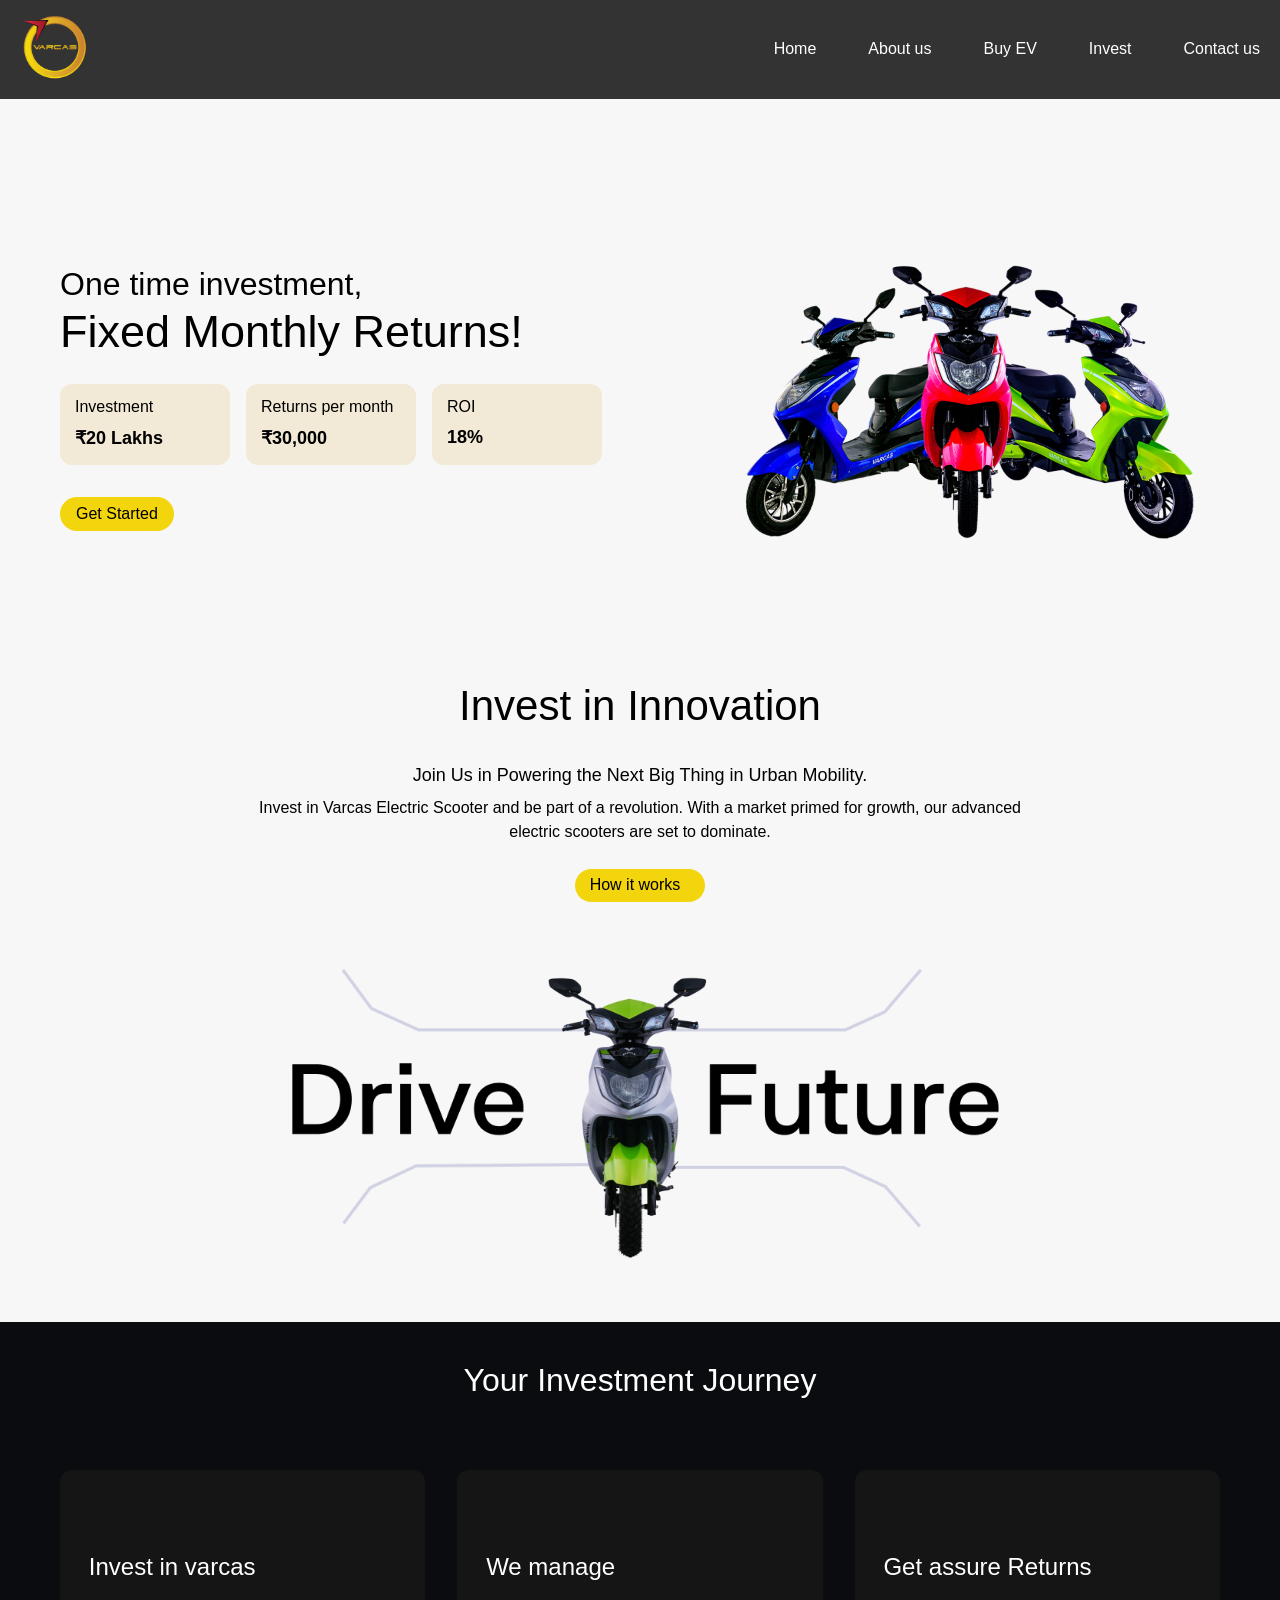
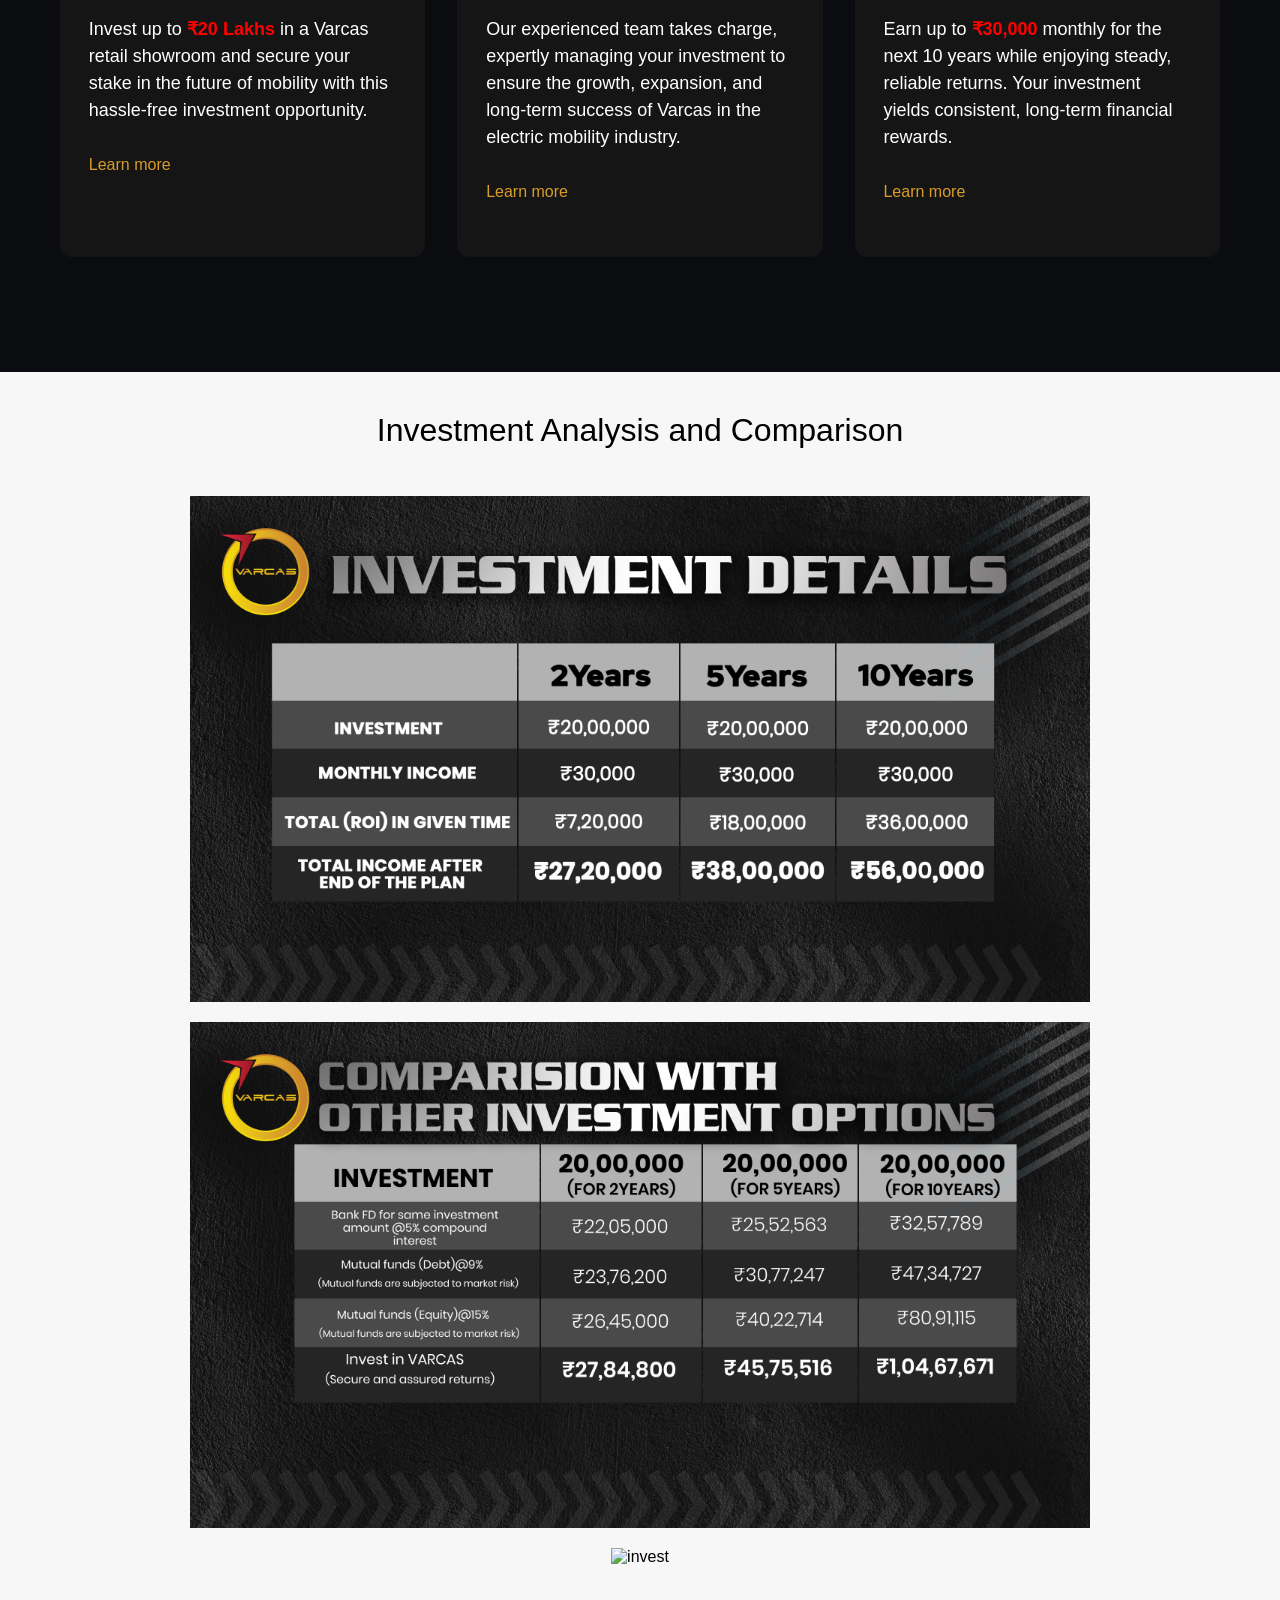
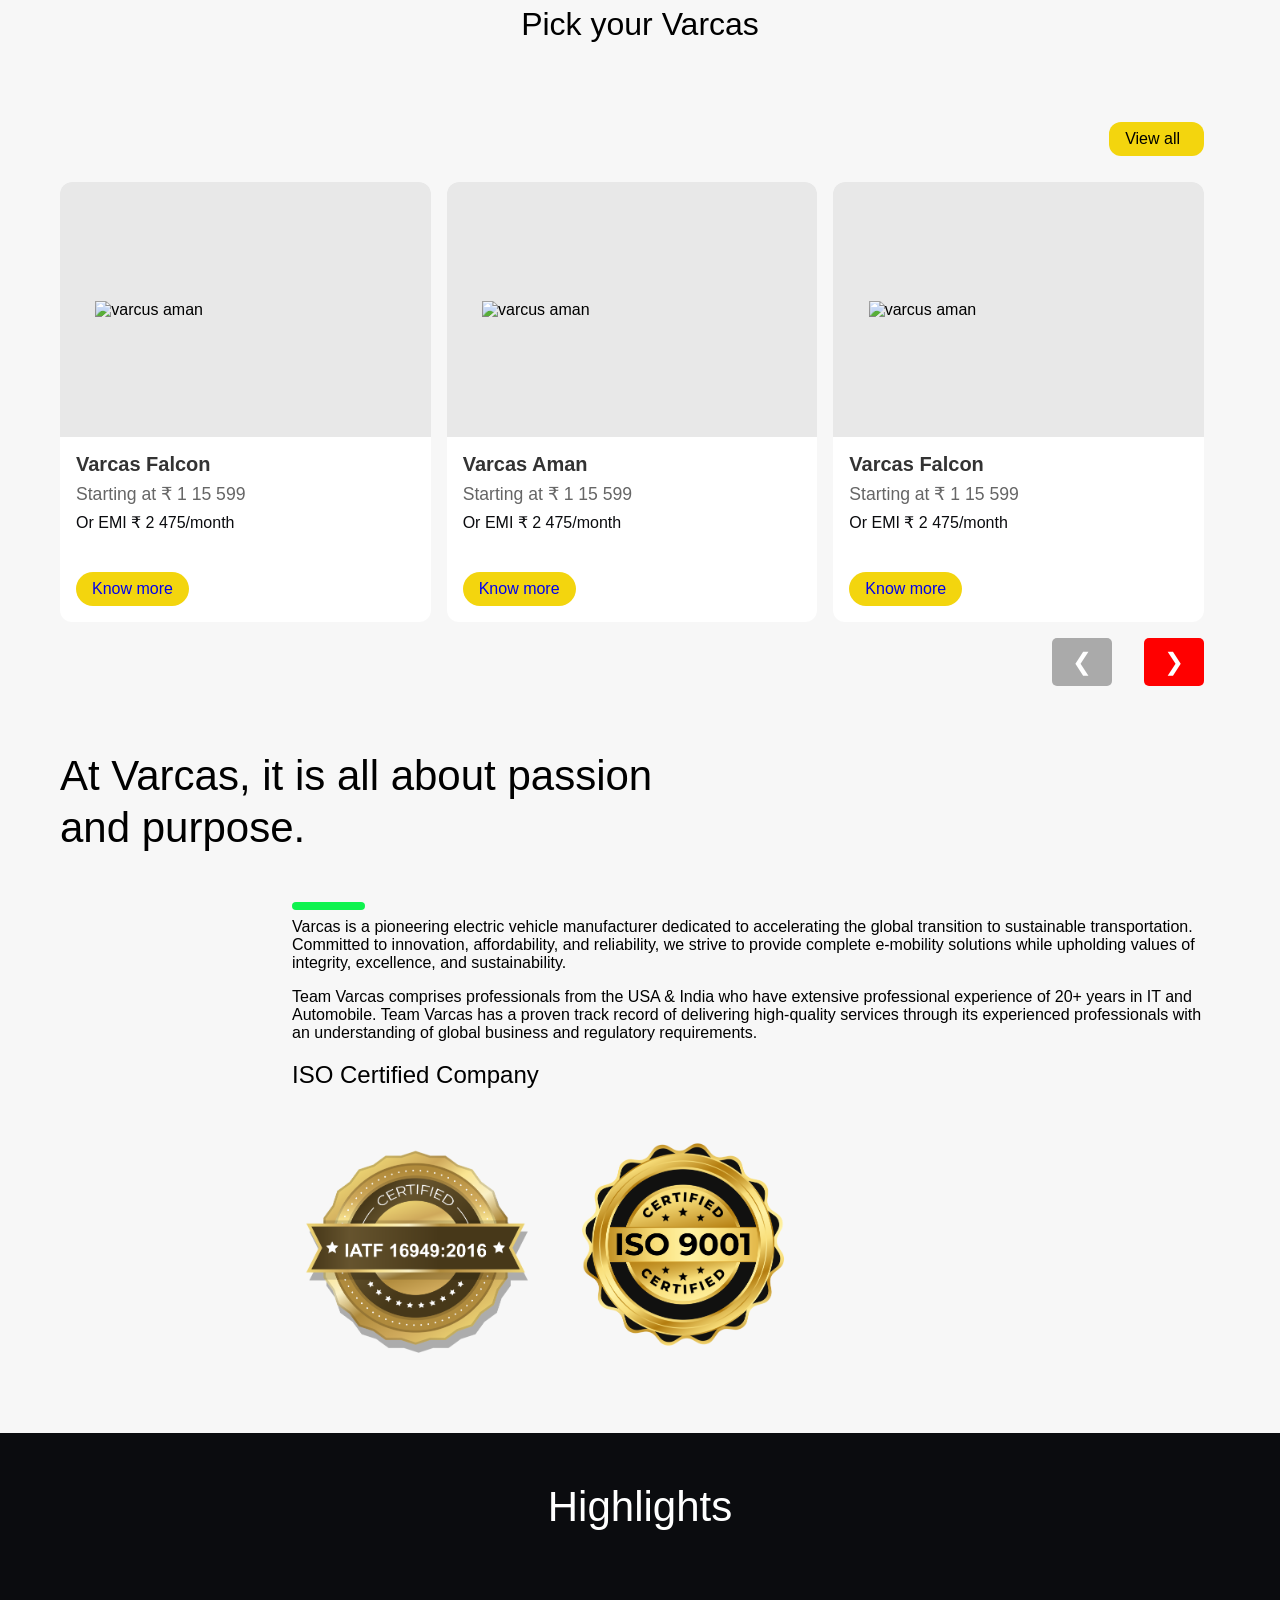
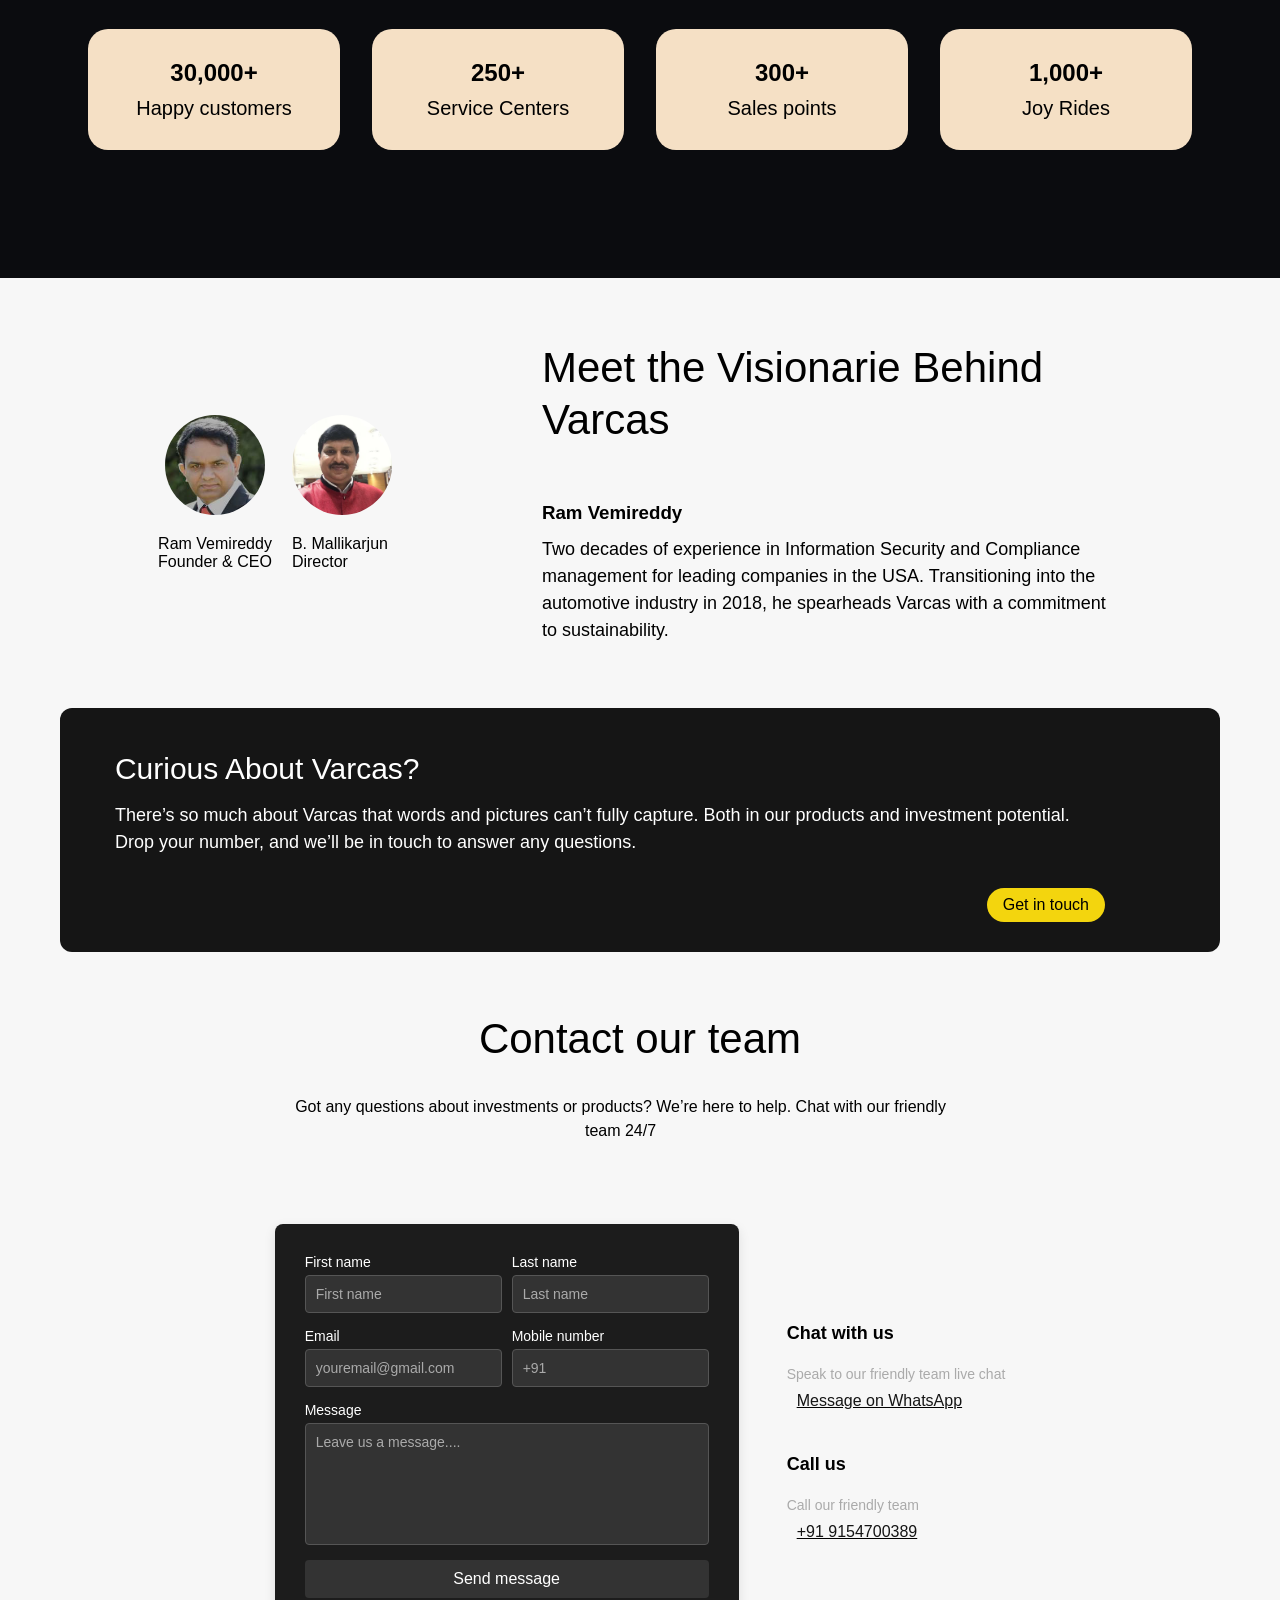
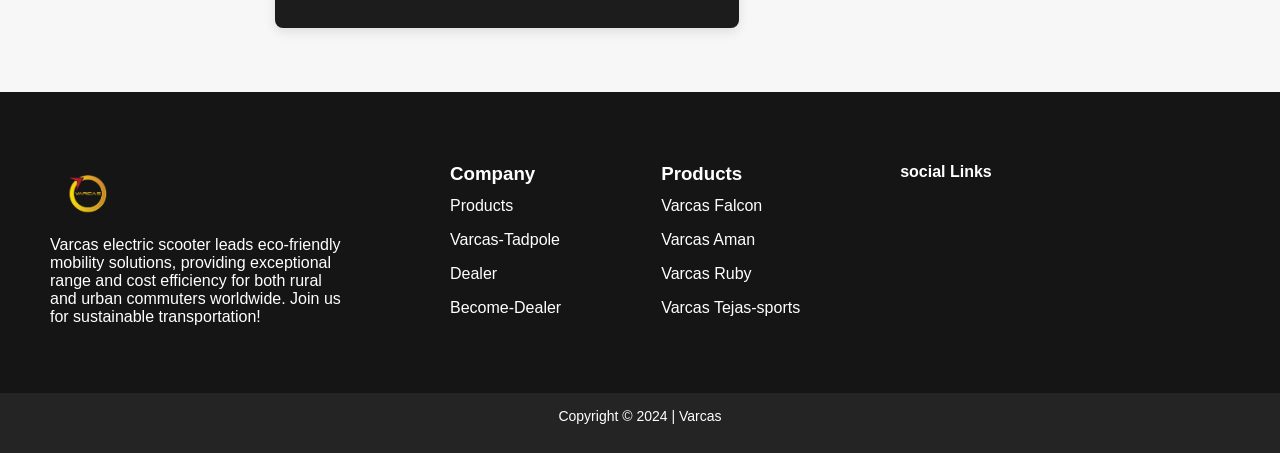
==== commit 88e5b7c9: "spelling mistake" ====
--- a/index.html
+++ b/index.html
@@ -4,12 +4,12 @@
     <meta charset="UTF-8">
     <meta name="viewport" content="width=device-width, initial-scale=1.0">
     <meta name="description"
-      content="Explore our investment opportunities in Varcus retail showrooms. Invest in the future of mobility with attractive returns, expert management, and secure long-term growth. Ideal for investors seeking reliable financial rewards. Secure your stake today!">
+      content="Explore our investment opportunities in Varcas retail showrooms. Invest in the future of mobility with attractive returns, expert management, and secure long-term growth. Ideal for investors seeking reliable financial rewards. Secure your stake today!">
     <meta name="keywords"
-        content="Investment Opportunity, Varcus Investment, Retail Showroom Investment, Secure Investment, Long-term Returns, Electric Mobility Investment, Passive Income, Financial Growth, Wealth Management, Investment Strategy, High Return Investments, Future of Mobility">
-    <meta name="author" content="Varcus" />
-
-    <title>Varcus investment</title>
+        content="Investment Opportunity, Varcas Investment, Retail Showroom Investment, Secure Investment, Long-term Returns, Electric Mobility Investment, Passive Income, Financial Growth, Wealth Management, Investment Strategy, High Return Investments, Future of Mobility">
+    <meta name="author" content="Varcas" />
+
+    <title>Varcas investment</title>
     <link rel="stylesheet" href="styles.css">
     <link rel="stylesheet" href="https://site-assets.fontawesome.com/releases/v6.6.0/css/all.css">
     <link rel="stylesheet" href="https://site-assets.fontawesome.com/releases/v6.6.0/css/sharp-regular.css">
@@ -35,7 +35,7 @@
         </nav> -->
         <nav>
             <div class="hero">
-                <img src="images/varcus-logo.png" width="70px" alt="varcus">
+                <img src="images/varcus-logo.png" width="70px" alt="varcas">
             </div>
             <button class="menu-toggle" aria-label="Open Menu">
                 <i class="fa fa-bars"></i>
@@ -85,7 +85,7 @@
             <button id="get-started-link" class="main-btns" type="btn">Get Started</button>
         </div>
         <div class="hero-banner">
-            <img src="images/hero-banner.png" width="500px"  alt="varcus investment">
+            <img src="images/hero-banner.png" width="500px"  alt="varcas investment">
         </div>
     </div>
     <div class="section-2">
@@ -94,7 +94,7 @@
             <p class="p">Join Us in Powering the Next Big Thing in Urban Mobility.</p>
             <div class="div-2">
                 <p class="text-wrapper-2">
-                    Invest in Varcus Electric Scooter and be part of a revolution. With a market primed for growth, our advanced
+                    Invest in Varcas Electric Scooter and be part of a revolution. With a market primed for growth, our advanced
                     electric scooters are set to dominate.
                 </p>
                 <div class="get-started-button">
@@ -119,10 +119,10 @@
                         <i class="fa-light fa-moped"></i>
                     </div>
                     <div class="caption">
-                        <span class="captions">Invest in varcus</span>
+                        <span class="captions">Invest in varcas</span>
                     </div>
                     <div class="content">
-                        <span class="contents">Invest up to <span style="color: red; font-size: 18px; font-weight: bold;">₹20 Lakhs</span> in a Varcus retail showroom and secure your stake in the future of mobility with this hassle-free investment opportunity.</span>
+                        <span class="contents">Invest up to <span style="color: red; font-size: 18px; font-weight: bold;">₹20 Lakhs</span> in a Varcas retail showroom and secure your stake in the future of mobility with this hassle-free investment opportunity.</span>
                     </div>
                     <div id="learnmore-link-1" class="learn-more">
                         <span class="Learn">Learn more</span> <i class="fa-light fa-chevron-right"></i>
@@ -138,7 +138,7 @@
                         <span class="captions">We manage</span>
                     </div>
                     <div class="content">
-                        <span class="contents">Our experienced team takes charge, expertly managing your investment to ensure the growth, expansion, and long-term success of Varcus in the electric mobility industry.</span>
+                        <span class="contents">Our experienced team takes charge, expertly managing your investment to ensure the growth, expansion, and long-term success of Varcas in the electric mobility industry.</span>
                     </div>
                     <div id="learnmore-link-2" class="learn-more">
                         <span class="Learn">Learn more</span> <i class="fa-light fa-chevron-right"></i>
@@ -179,7 +179,7 @@
     </div>
     <div id="buy-ev" class="section-4">
         <div class="section-heading">
-            <h2 style="color: #000000;">Pick your Varcus</h2>
+            <h2 style="color: #000000;">Pick your Varcas</h2>
         </div>
         <div  class="view-more">
             <a href="https://varcasautomobiles.com/products.html" target="_blank"><button  class="" type="btn">View all <i class="fa-light fa-chevron-right"></i></button></a>
@@ -191,7 +191,7 @@
                     <img src="images/aman-1.png" width="300px" alt="varcus aman">
                     </div>
                     <div style="display: grid;" class="product-info">
-                        <span class="product-heading">Varcus Falcon
+                        <span class="product-heading">Varcas Falcon
                         </span>
                         <span class="product-price">Starting at ₹ 1 15 599
                         </span>
@@ -204,7 +204,7 @@
                         <img src="images/product-2.png" width="300px" alt="varcus aman">
                     </div>
                     <div style="display: grid;" class="product-info">
-                    <span class="product-heading">Varcus Aman
+                    <span class="product-heading">Varcas Aman
                     </span>
                     <span class="product-price">Starting at ₹ 1 15 599
                     </span>
@@ -217,7 +217,7 @@
                         <img src="images/product-3.png" width="300px" alt="varcus aman">
                     </div>
                     <div style="display: grid;" class="product-info">
-                    <span class="product-heading">Varcus Falcon
+                    <span class="product-heading">Varcas Falcon
                     </span>
                     <span class="product-price">Starting at ₹ 1 15 599
                     </span>
@@ -230,7 +230,7 @@
                         <img src="images/ruby.png" width="300px" alt="varcus aman">
                     </div>
                     <div style="display: grid;" class="product-info">
-                    <span class="product-heading">Varcus Ruby
+                    <span class="product-heading">Varcas Ruby
                     </span>
                     <span class="product-price">Starting at ₹ 1 15 599
                     </span>
@@ -243,7 +243,7 @@
                         <img src="images/CRONY-E5-COLOR.png" width="300px" alt="varcus aman">
                     </div>
                     <div style="display: grid;" class="product-info">
-                    <span class="product-heading">Varcus Falcon
+                    <span class="product-heading">Varcas Falcon
                     </span>
                     <span class="product-price">Starting at ₹ 1 15 599
                     </span>
@@ -275,7 +275,7 @@
     </div>
     <div id="about" class="section-5">
         <div class="about-us">
-            <h2>At Varcus, it is all about passion and purpose.</h2>
+            <h2>At Varcas, it is all about passion and purpose.</h2>
             <div class="brand-intro">
                 <div class="Rectangle12" style="width: 73.19px; height: 8px; background: #0EF34E; border-radius: 20px"></div>
                 <div class="main-para .contents">Varcas is a pioneering electric vehicle manufacturer dedicated to accelerating the global transition to sustainable transportation. Committed to innovation, affordability, and reliability, we strive to provide complete e-mobility solutions while upholding values of integrity, excellence, and sustainability.
@@ -338,7 +338,7 @@
             </div>
         </div>
         <div class="team-heading">
-            <h2 class="team-headings">Meet the Visionarie Behind Varcus</h2>
+            <h2 class="team-headings">Meet the Visionarie Behind Varcas</h2>
             <div class="ceo-name">
                 <h3>Ram Vemireddy</h3>
                 <p class="contents">Two decades of experience in Information Security and Compliance management for leading companies in the USA. Transitioning into the automotive industry in 2018, he spearheads Varcas with a commitment to sustainability.</p>
@@ -348,10 +348,10 @@
     <div class="section-8">
         <div class="team-conatct">
             <div class="get-heading">
-              Curious About Varcus?
+              Curious About Varcas?
             </div>
             <div class="subcontext">
-                There’s so much about Varcus that words and pictures can’t fully capture. Both in our products and investment potential. Drop your number, and we’ll be in touch to answer any questions.
+                There’s so much about Varcas that words and pictures can’t fully capture. Both in our products and investment potential. Drop your number, and we’ll be in touch to answer any questions.
             </div>
             <div class="btns-contact">
                 <a href="https://api.whatsapp.com/send?phone=919154700389" target="_blank"><button class="main-btns" type="btn">Get in touch</button></a>
@@ -443,7 +443,7 @@
                 <img src="images/brand-hero-bg.png" width="80px" alt="varcus">
                </div> 
                <div class="social-links"> 
-                    <p>Varcus electric scooter leads eco-friendly mobility solutions, providing exceptional range and cost efficiency for both rural and urban commuters worldwide. Join us for sustainable transportation!</p>
+                    <p>Varcas electric scooter leads eco-friendly mobility solutions, providing exceptional range and cost efficiency for both rural and urban commuters worldwide. Join us for sustainable transportation!</p>
                 </div>
 
             </div>
@@ -455,7 +455,7 @@
                 <div class="company-list">
                     <ul>
                         <li><a href="https://varcasautomobiles.com/products.html" target="_blank" >Products</a></li>
-                        <li><a href="https://tadpoleprojects.com/" target="_blank">Varcus-Tadpole</a></li>
+                        <li><a href="https://tadpoleprojects.com/" target="_blank">Varcas-Tadpole</a></li>
                         <li><a href="https://varcasautomobiles.com/dealer.html" target="_blank">Dealer</a></li>
                         <li><a href="https://varcasautomobiles.com/becomedealer.html" target="_blank">Become-Dealer</a></li>
                     </ul>
@@ -468,10 +468,10 @@
                 
                 <div class="company-list">
                     <ul>
-                        <li><a href="https://varcasautomobiles.com/products.html" target="_blank" >Varcus Falcon</a></li>
-                        <li><a href="https://tadpoleprojects.com/" target="_blank">Varcus Aman</a></li>
-                        <li><a href="https://varcasautomobiles.com/dealer.html" target="_blank">Varcus Ruby</a></li>
-                        <li><a href="https://varcasautomobiles.com/becomedealer.html" target="_blank">Varcus Tejas-sports</a></li>
+                        <li><a href="https://varcasautomobiles.com/products.html" target="_blank" >Varcas Falcon</a></li>
+                        <li><a href="https://tadpoleprojects.com/" target="_blank">Varcas Aman</a></li>
+                        <li><a href="https://varcasautomobiles.com/dealer.html" target="_blank">Varcas Ruby</a></li>
+                        <li><a href="https://varcasautomobiles.com/becomedealer.html" target="_blank">Varcas Tejas-sports</a></li>
                     </ul>
                 </div>
             </div>
@@ -490,7 +490,7 @@
             </div>
         </div>
         <div class="copyright">
-            Copyright &#169; 2024 | Varcus
+            Copyright &#169; 2024 | Varcas
         </div>
     </footer>
     <script>
--- a/styles.css
+++ b/styles.css
@@ -554,7 +554,7 @@
 .section-heading h2 {
     text-align: center;
     font-size: 2rem;
-    color: #000000;
+    color: #ffffff;
     margin-bottom: 1.5rem;
 }
 
